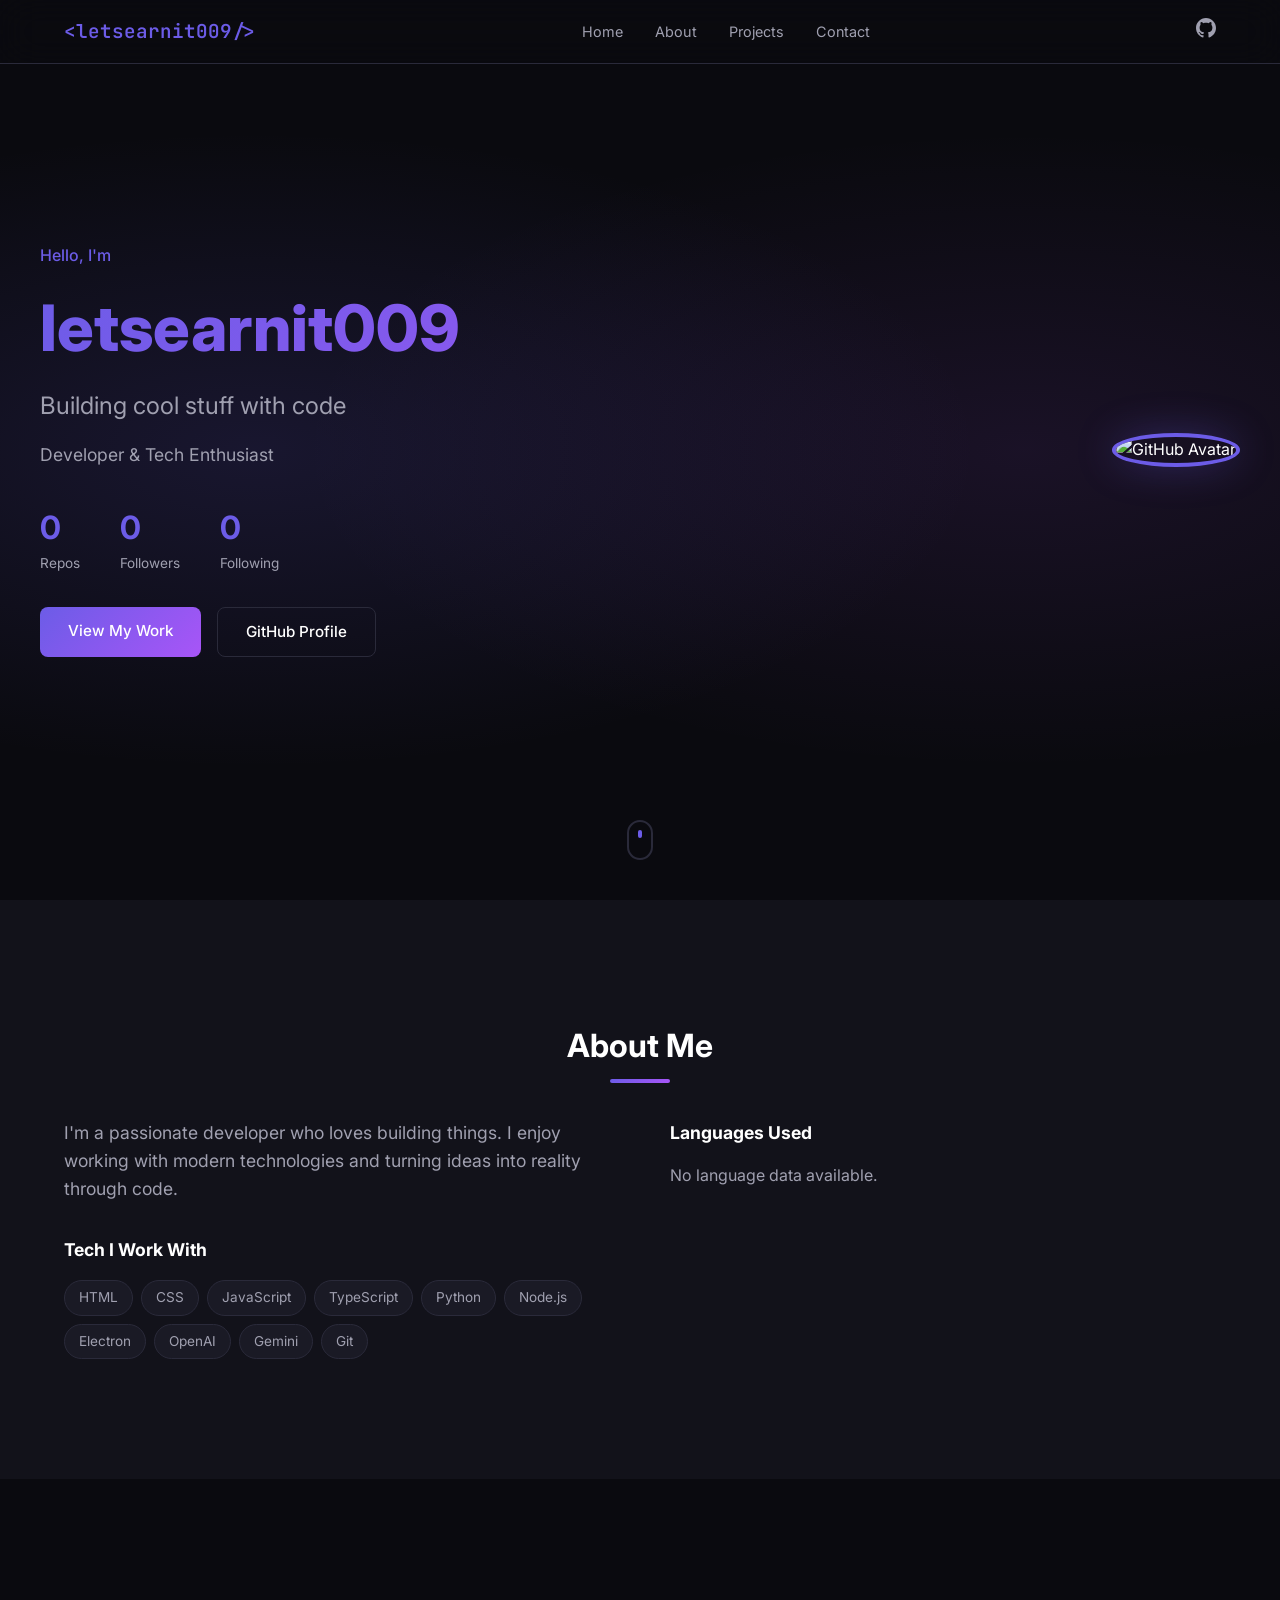
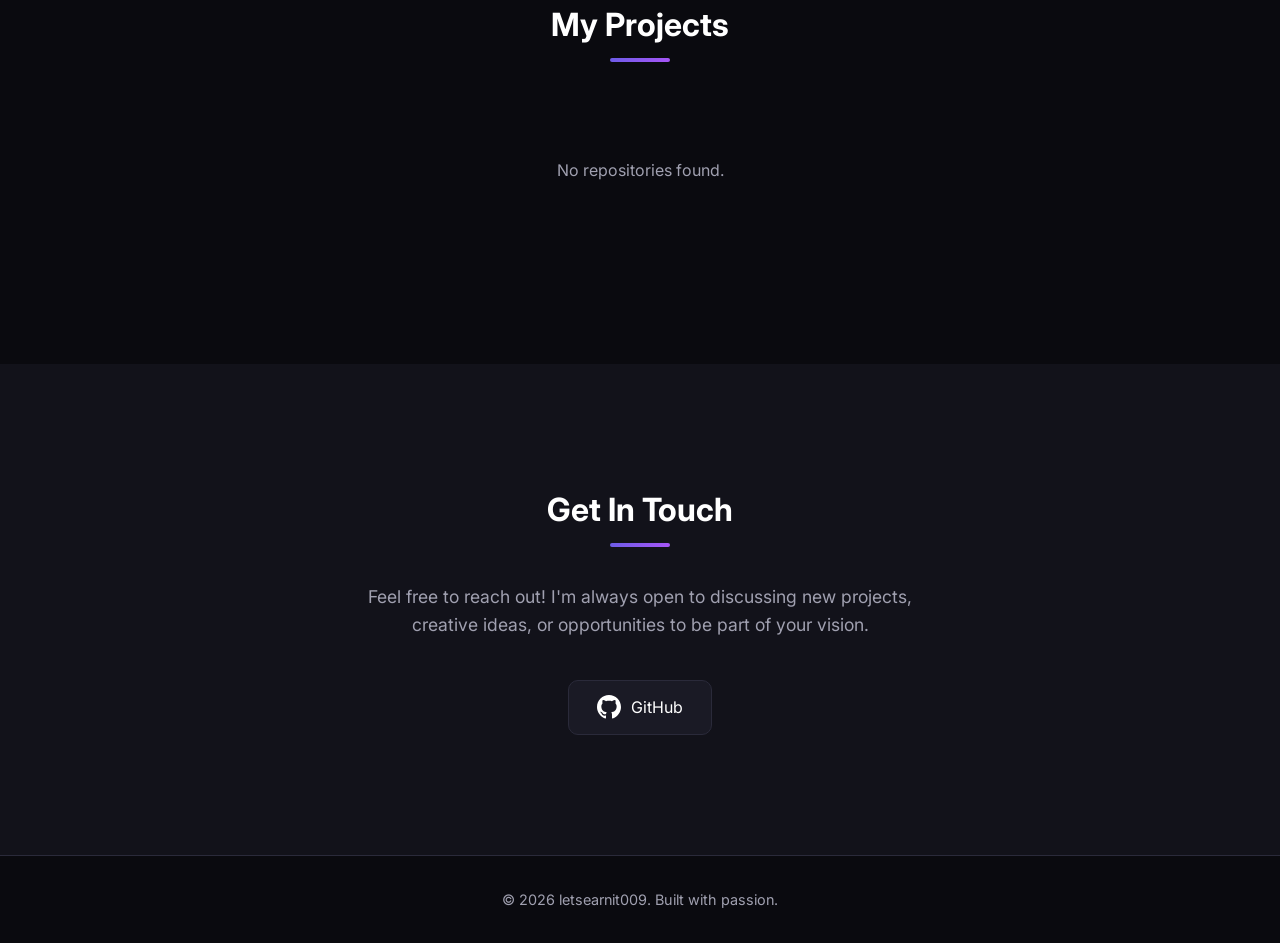
==== index.html @ d1e45d43 "Add Smart File Organizer web version with premium gold 3D theme" ====
﻿<!DOCTYPE html>
<html lang="en">
<head>
    <meta charset="UTF-8">
    <meta name="viewport" content="width=device-width, initial-scale=1.0">
    <title>letsearnit009 | Portfolio</title>
    <link rel="stylesheet" href="styles.css">
    <link rel="preconnect" href="https://fonts.googleapis.com">
    <link href="https://fonts.googleapis.com/css2?family=Inter:wght@300;400;500;600;700;800&family=JetBrains+Mono:wght@400;500&display=swap" rel="stylesheet">
</head>
<body>
    <nav class="navbar">
        <div class="nav-content">
            <a href="#" class="logo">&lt;letsearnit009/&gt;</a>
            <div class="nav-links">
                <a href="#home">Home</a>
                <a href="#about">About</a>
                <a href="#projects">Projects</a>
                <a href="#contact">Contact</a>
            </div>
            <a href="https://github.com/letsearnit009" target="_blank" class="github-btn">
                <svg width="20" height="20" viewBox="0 0 24 24" fill="currentColor"><path d="M12 0c-6.626 0-12 5.373-12 12 0 5.302 3.438 9.8 8.207 11.387.599.111.793-.261.793-.577v-2.234c-3.338.726-4.033-1.416-4.033-1.416-.546-1.387-1.333-1.756-1.333-1.756-1.089-.745.083-.729.083-.729 1.205.084 1.839 1.237 1.839 1.237 1.07 1.834 2.807 1.304 3.492.997.107-.775.418-1.305.762-1.604-2.665-.305-5.467-1.334-5.467-5.931 0-1.311.469-2.381 1.236-3.221-.124-.303-.535-1.524.117-3.176 0 0 1.008-.322 3.301 1.23.957-.266 1.983-.399 3.003-.404 1.02.005 2.047.138 3.006.404 2.291-1.552 3.297-1.23 3.297-1.23.653 1.653.242 2.874.118 3.176.77.84 1.235 1.911 1.235 3.221 0 4.609-2.807 5.624-5.479 5.921.43.372.823 1.102.823 2.222v3.293c0 .319.192.694.801.576 4.765-1.589 8.199-6.086 8.199-11.386 0-6.627-5.373-12-12-12z"/></svg>
            </a>
        </div>
    </nav>

    <section id="home" class="hero">
        <div class="hero-bg"></div>
        <div class="hero-content">
            <div class="hero-text">
                <p class="greeting">Hello, I'm</p>
                <h1 class="name" id="github-name">letsearnit009</h1>
                <p class="tagline">Building cool stuff with code</p>
                <p class="bio" id="github-bio">Developer & Tech Enthusiast</p>
                <div class="hero-stats">
                    <div class="stat">
                        <span class="stat-number" id="repo-count">0</span>
                        <span class="stat-label">Repos</span>
                    </div>
                    <div class="stat">
                        <span class="stat-number" id="follower-count">0</span>
                        <span class="stat-label">Followers</span>
                    </div>
                    <div class="stat">
                        <span class="stat-number" id="following-count">0</span>
                        <span class="stat-label">Following</span>
                    </div>
                </div>
                <div class="hero-buttons">
                    <a href="#projects" class="btn btn-primary">View My Work</a>
                    <a href="https://github.com/letsearnit009" target="_blank" class="btn btn-outline">GitHub Profile</a>
                </div>
            </div>
            <div class="hero-avatar">
                <img id="github-avatar" src="" alt="GitHub Avatar">
            </div>
        </div>
        <div class="scroll-indicator">
            <div class="mouse">
                <div class="wheel"></div>
            </div>
        </div>
    </section>

    <section id="about" class="about">
        <div class="container">
            <h2 class="section-title">About Me</h2>
            <div class="about-content">
                <div class="about-text">
                    <p>I'm a passionate developer who loves building things. I enjoy working with modern technologies and turning ideas into reality through code.</p>
                    <div class="tech-stack">
                        <h3>Tech I Work With</h3>
                        <div class="tech-tags">
                            <span class="tech-tag">HTML</span>
                            <span class="tech-tag">CSS</span>
                            <span class="tech-tag">JavaScript</span>
                            <span class="tech-tag">TypeScript</span>
                            <span class="tech-tag">Python</span>
                            <span class="tech-tag">Node.js</span>
                            <span class="tech-tag">Electron</span>
                            <span class="tech-tag">OpenAI</span>
                            <span class="tech-tag">Gemini</span>
                            <span class="tech-tag">Git</span>
                        </div>
                    </div>
                </div>
                <div class="about-languages">
                    <h3>Languages Used</h3>
                    <div id="languages-chart" class="languages-chart"></div>
                </div>
            </div>
        </div>
    </section>

    <section id="projects" class="projects">
        <div class="container">
            <h2 class="section-title">My Projects</h2>
            <div class="projects-grid" id="projects-grid">
                <a href="https://github.com/letsearnit009/alfred-ai-assistant" target="_blank" class="project-card featured">
                    <div class="project-badge">Featured</div>
                    <div class="project-header">
                        <span class="project-name">MARK XLVI (JARVIS)</span>
                        <svg class="project-repo-icon" width="16" height="16" viewBox="0 0 24 24" fill="none" stroke="currentColor" stroke-width="2">
                            <path d="M12 2L2 7l10 5 10-5-10-5zM2 17l10 5 10-5M2 12l10 5 10-5"/>
                        </svg>
                    </div>
                    <p class="project-desc">Cross-platform AI voice assistant with real-time Gemini reasoning. Controls your PC via voice — launch apps, manage files, browse web, set reminders, find flights, process documents, and more. Features persistent memory, phone remote control, and webcam vision.</p>
                    <div class="project-footer">
                        <span class="project-lang">
                            <span class="lang-dot" style="background:#3572A5"></span>
                            Python
                        </span>
                        <div class="project-stats">
                            <span class="project-stat">Gemini AI</span>
                            <span class="project-stat">Voice</span>
                            <span class="project-stat">PyQt6</span>
                        </div>
                    </div>
                </a>
                <a href="https://github.com/letsearnit009/portfolio" target="_blank" class="project-card featured">
                    <div class="project-badge">New</div>
                    <div class="project-header">
                        <span class="project-name">Student Expense Manager</span>
                        <svg class="project-repo-icon" width="16" height="16" viewBox="0 0 24 24" fill="none" stroke="currentColor" stroke-width="2">
                            <path d="M12 2L2 7l10 5 10-5-10-5zM2 17l10 5 10-5M2 12l10 5 10-5"/>
                        </svg>
                    </div>
                    <p class="project-desc">Full-featured expense tracker with Aurora Borealis 3D theme. Dashboard, analytics with Chart.js, categories, dark/light mode, CSV export, filters, and LocalStorage persistence.</p>
                    <div class="project-footer">
                        <span class="project-lang">
                            <span class="lang-dot" style="background:#f1e05a"></span>
                            JavaScript
                        </span>
                        <div class="project-stats">
                            <span class="project-stat">Chart.js</span>
                            <span class="project-stat">3D UI</span>
                        </div>
                    </div>
                </a>
                <a href="https://github.com/letsearnit009/portfolio" target="_blank" class="project-card featured">
                    <div class="project-badge">New</div>
                    <div class="project-header">
                        <span class="project-name">Smart Study Planner</span>
                        <svg class="project-repo-icon" width="16" height="16" viewBox="0 0 24 24" fill="none" stroke="currentColor" stroke-width="2">
                            <path d="M12 2L2 7l10 5 10-5-10-5zM2 17l10 5 10-5M2 12l10 5 10-5"/>
                        </svg>
                    </div>
                    <p class="project-desc">Smart study planner with tasks, subjects, calendar, Pomodoro timer, study streaks, drag-and-drop, and Matrix rain 3D theme with geometric particles and hover sounds.</p>
                    <div class="project-footer">
                        <span class="project-lang">
                            <span class="lang-dot" style="background:#f1e05a"></span>
                            JavaScript
                        </span>
                        <div class="project-stats">
                            <span class="project-stat">3D Animations</span>
                            <span class="project-stat">Pomodoro</span>
                        </div>
                    </div>
                </a>
                <a href="file-organizer-web/index.html" target="_blank" class="project-card featured">
                    <div class="project-badge">New</div>
                    <div class="project-header">
                        <span class="project-name">Smart File Organizer</span>
                        <svg class="project-repo-icon" width="16" height="16" viewBox="0 0 24 24" fill="none" stroke="currentColor" stroke-width="2">
                            <path d="M12 2L2 7l10 5 10-5-10-5zM2 17l10 5 10-5M2 12l10 5 10-5"/>
                        </svg>
                    </div>
                    <p class="project-desc">Desktop file organizer with Tkinter GUI. Auto-sorts files by type, safe rename on conflicts, undo support, drag-and-drop, activity log, custom categories, and export. Particle-tracked 3D background.</p>
                    <div class="project-footer">
                        <span class="project-lang">
                            <span class="lang-dot" style="background:#3572A5"></span>
                            Python
                        </span>
                        <div class="project-stats">
                            <span class="project-stat">Tkinter GUI</span>
                            <span class="project-stat">Drag & Drop</span>
                        </div>
                    </div>
                </a>
                <a href="https://github.com/letsearnit009/portfolio" target="_blank" class="project-card featured">
                    <div class="project-badge">New</div>
                    <div class="project-header">
                        <span class="project-name">WeatherFlow Dashboard</span>
                        <svg class="project-repo-icon" width="16" height="16" viewBox="0 0 24 24" fill="none" stroke="currentColor" stroke-width="2">
                            <path d="M12 2L2 7l10 5 10-5-10-5zM2 17l10 5 10-5M2 12l10 5 10-5"/>
                        </svg>
                    </div>
                    <p class="project-desc">Real-time weather dashboard with 3D parallax clouds, dynamic backgrounds, OpenWeatherMap API, geolocation, hourly carousel, favorites, dark/light mode, and glitch error effects.</p>
                    <div class="project-footer">
                        <span class="project-lang">
                            <span class="lang-dot" style="background:#f1e05a"></span>
                            JavaScript
                        </span>
                        <div class="project-stats">
                            <span class="project-stat">3D Parallax</span>
                            <span class="project-stat">Weather API</span>
                        </div>
                    </div>
                </a>
                <div class="loading">
                    <div class="spinner"></div>
                    <p>Loading more projects from GitHub...</p>
                </div>
            </div>
        </div>
    </section>

    <section id="contact" class="contact">
        <div class="container">
            <h2 class="section-title">Get In Touch</h2>
            <div class="contact-content">
                <p>Feel free to reach out! I'm always open to discussing new projects, creative ideas, or opportunities to be part of your vision.</p>
                <div class="contact-links">
                    <a href="https://github.com/letsearnit009" target="_blank" class="contact-card">
                        <svg width="24" height="24" viewBox="0 0 24 24" fill="currentColor"><path d="M12 0c-6.626 0-12 5.373-12 12 0 5.302 3.438 9.8 8.207 11.387.599.111.793-.261.793-.577v-2.234c-3.338.726-4.033-1.416-4.033-1.416-.546-1.387-1.333-1.756-1.333-1.756-1.089-.745.083-.729.083-.729 1.205.084 1.839 1.237 1.839 1.237 1.07 1.834 2.807 1.304 3.492.997.107-.775.418-1.305.762-1.604-2.665-.305-5.467-1.334-5.467-5.931 0-1.311.469-2.381 1.236-3.221-.124-.303-.535-1.524.117-3.176 0 0 1.008-.322 3.301 1.23.957-.266 1.983-.399 3.003-.404 1.02.005 2.047.138 3.006.404 2.291-1.552 3.297-1.23 3.297-1.23.653 1.653.242 2.874.118 3.176.77.84 1.235 1.911 1.235 3.221 0 4.609-2.807 5.624-5.479 5.921.43.372.823 1.102.823 2.222v3.293c0 .319.192.694.801.576 4.765-1.589 8.199-6.086 8.199-11.386 0-6.627-5.373-12-12-12z"/></svg>
                        <span>GitHub</span>
                    </a>
                </div>
            </div>
        </div>
    </section>

    <footer>
        <p>&copy; 2026 letsearnit009. Built with passion.</p>
    </footer>

    <script src="app.js"></script>
</body>
</html>
---- styles.css ----
* {
    margin: 0;
    padding: 0;
    box-sizing: border-box;
}

:root {
    --bg-primary: #0a0a0f;
    --bg-secondary: #12121a;
    --bg-card: #1a1a25;
    --bg-card-hover: #222230;
    --text-primary: #ffffff;
    --text-secondary: #a0a0b0;
    --accent: #6c5ce7;
    --accent-glow: rgba(108, 92, 231, 0.3);
    --border: #2a2a3a;
    --gradient-1: linear-gradient(135deg, #6c5ce7, #a855f7);
}

html {
    scroll-behavior: smooth;
}

body {
    font-family: 'Inter', sans-serif;
    background-color: var(--bg-primary);
    color: var(--text-primary);
    line-height: 1.6;
    overflow-x: hidden;
}

.container {
    max-width: 1200px;
    margin: 0 auto;
    padding: 0 24px;
}

/* Navbar */
.navbar {
    position: fixed;
    top: 0;
    width: 100%;
    z-index: 1000;
    background: rgba(10, 10, 15, 0.8);
    backdrop-filter: blur(20px);
    border-bottom: 1px solid var(--border);
}

.nav-content {
    max-width: 1200px;
    margin: 0 auto;
    padding: 16px 24px;
    display: flex;
    justify-content: space-between;
    align-items: center;
}

.logo {
    font-family: 'JetBrains Mono', monospace;
    font-size: 1.2rem;
    font-weight: 600;
    color: var(--accent);
    text-decoration: none;
}

.nav-links {
    display: flex;
    gap: 32px;
}

.nav-links a {
    color: var(--text-secondary);
    text-decoration: none;
    font-size: 0.9rem;
    transition: color 0.3s;
}

.nav-links a:hover {
    color: var(--text-primary);
}

.github-btn {
    color: var(--text-secondary);
    transition: color 0.3s;
}

.github-btn:hover {
    color: var(--text-primary);
}

/* Hero */
.hero {
    min-height: 100vh;
    display: flex;
    align-items: center;
    justify-content: center;
    position: relative;
    padding: 80px 24px;
}

.hero-bg {
    position: absolute;
    top: 0;
    left: 0;
    width: 100%;
    height: 100%;
    background: 
        radial-gradient(ellipse at 20% 50%, rgba(108, 92, 231, 0.15) 0%, transparent 50%),
        radial-gradient(ellipse at 80% 50%, rgba(168, 85, 247, 0.1) 0%, transparent 50%);
    z-index: 0;
}

.hero-content {
    display: flex;
    align-items: center;
    justify-content: space-between;
    max-width: 1200px;
    width: 100%;
    position: relative;
    z-index: 1;
}

.hero-text {
    flex: 1;
}

.greeting {
    color: var(--accent);
    font-size: 1rem;
    font-weight: 500;
    margin-bottom: 8px;
}

.name {
    font-size: clamp(2.5rem, 6vw, 4rem);
    font-weight: 800;
    margin-bottom: 8px;
    background: var(--gradient-1);
    -webkit-background-clip: text;
    -webkit-text-fill-color: transparent;
    background-clip: text;
}

.tagline {
    font-size: 1.5rem;
    color: var(--text-secondary);
    margin-bottom: 16px;
}

.bio {
    color: var(--text-secondary);
    font-size: 1.1rem;
    margin-bottom: 32px;
}

.hero-stats {
    display: flex;
    gap: 40px;
    margin-bottom: 32px;
}

.stat {
    display: flex;
    flex-direction: column;
}

.stat-number {
    font-size: 2rem;
    font-weight: 700;
    color: var(--accent);
}

.stat-label {
    color: var(--text-secondary);
    font-size: 0.85rem;
}

.hero-buttons {
    display: flex;
    gap: 16px;
}

.btn {
    padding: 12px 28px;
    border-radius: 8px;
    font-size: 0.95rem;
    font-weight: 500;
    text-decoration: none;
    transition: all 0.3s;
    cursor: pointer;
}

.btn-primary {
    background: var(--gradient-1);
    color: white;
    border: none;
}

.btn-primary:hover {
    transform: translateY(-2px);
    box-shadow: 0 8px 30px var(--accent-glow);
}

.btn-outline {
    background: transparent;
    color: var(--text-primary);
    border: 1px solid var(--border);
}

.btn-outline:hover {
    border-color: var(--accent);
    background: rgba(108, 92, 231, 0.1);
}

.hero-avatar {
    flex: 0 0 auto;
    margin-left: 60px;
}

.hero-avatar img {
    width: 280px;
    height: 280px;
    border-radius: 50%;
    border: 4px solid var(--accent);
    box-shadow: 0 0 40px var(--accent-glow);
    object-fit: cover;
}

.scroll-indicator {
    position: absolute;
    bottom: 40px;
    left: 50%;
    transform: translateX(-50%);
    z-index: 1;
}

.mouse {
    width: 26px;
    height: 40px;
    border: 2px solid var(--border);
    border-radius: 13px;
    display: flex;
    justify-content: center;
    padding-top: 8px;
}

.wheel {
    width: 4px;
    height: 8px;
    background: var(--accent);
    border-radius: 2px;
    animation: scroll 1.5s infinite;
}

@keyframes scroll {
    0% { transform: translateY(0); opacity: 1; }
    100% { transform: translateY(12px); opacity: 0; }
}

/* About */
.about {
    padding: 120px 0;
    background: var(--bg-secondary);
}

.section-title {
    font-size: 2rem;
    font-weight: 700;
    margin-bottom: 48px;
    text-align: center;
    position: relative;
}

.section-title::after {
    content: '';
    position: absolute;
    bottom: -12px;
    left: 50%;
    transform: translateX(-50%);
    width: 60px;
    height: 4px;
    background: var(--gradient-1);
    border-radius: 2px;
}

.about-content {
    display: grid;
    grid-template-columns: 1fr 1fr;
    gap: 60px;
    align-items: start;
}

.about-text p {
    color: var(--text-secondary);
    font-size: 1.1rem;
    margin-bottom: 32px;
}

.tech-stack h3,
.about-languages h3 {
    font-size: 1.1rem;
    margin-bottom: 16px;
    color: var(--text-primary);
}

.tech-tags {
    display: flex;
    flex-wrap: wrap;
    gap: 8px;
}

.tech-tag {
    padding: 6px 14px;
    background: var(--bg-card);
    border: 1px solid var(--border);
    border-radius: 20px;
    font-size: 0.85rem;
    color: var(--text-secondary);
    transition: all 0.3s;
}

.tech-tag:hover {
    border-color: var(--accent);
    color: var(--accent);
}

.languages-chart {
    display: flex;
    flex-direction: column;
    gap: 12px;
}

.lang-item {
    display: flex;
    align-items: center;
    gap: 12px;
}

.lang-name {
    width: 80px;
    font-size: 0.9rem;
    color: var(--text-secondary);
}

.lang-bar-bg {
    flex: 1;
    height: 8px;
    background: var(--bg-card);
    border-radius: 4px;
    overflow: hidden;
}

.lang-bar {
    height: 100%;
    border-radius: 4px;
    transition: width 1s ease-out;
}

.lang-percent {
    width: 40px;
    font-size: 0.85rem;
    color: var(--text-secondary);
    text-align: right;
}

/* Projects */
.projects {
    padding: 120px 0;
}

.projects-grid {
    display: grid;
    grid-template-columns: repeat(auto-fill, minmax(350px, 1fr));
    gap: 24px;
}

.project-card {
    background: var(--bg-card);
    border: 1px solid var(--border);
    border-radius: 12px;
    padding: 28px;
    transition: all 0.3s;
    text-decoration: none;
    color: inherit;
    display: block;
}

.project-card:hover {
    transform: translateY(-4px);
    border-color: var(--accent);
    box-shadow: 0 12px 40px rgba(108, 92, 231, 0.15);
}

.project-card.featured {
    border-color: var(--accent);
    background: linear-gradient(135deg, var(--bg-card) 0%, rgba(108, 92, 231, 0.08) 100%);
}

.project-badge {
    display: inline-block;
    padding: 4px 10px;
    background: var(--gradient-1);
    color: white;
    font-size: 0.7rem;
    font-weight: 600;
    border-radius: 4px;
    text-transform: uppercase;
    letter-spacing: 0.5px;
    margin-bottom: 12px;
}

.project-header {
    display: flex;
    justify-content: space-between;
    align-items: start;
    margin-bottom: 12px;
}

.project-name {
    font-size: 1.2rem;
    font-weight: 600;
    color: var(--accent);
}

.project-repo-icon {
    color: var(--text-secondary);
}

.project-desc {
    color: var(--text-secondary);
    font-size: 0.95rem;
    margin-bottom: 20px;
    line-height: 1.5;
}

.project-footer {
    display: flex;
    justify-content: space-between;
    align-items: center;
}

.project-lang {
    display: flex;
    align-items: center;
    gap: 6px;
    font-size: 0.85rem;
    color: var(--text-secondary);
}

.lang-dot {
    width: 10px;
    height: 10px;
    border-radius: 50%;
}

.project-stats {
    display: flex;
    gap: 16px;
}

.project-stat {
    display: flex;
    align-items: center;
    gap: 4px;
    font-size: 0.85rem;
    color: var(--text-secondary);
}

/* Contact */
.contact {
    padding: 120px 0;
    background: var(--bg-secondary);
}

.contact-content {
    text-align: center;
    max-width: 600px;
    margin: 0 auto;
}

.contact-content > p {
    color: var(--text-secondary);
    font-size: 1.1rem;
    margin-bottom: 40px;
}

.contact-links {
    display: flex;
    justify-content: center;
    gap: 16px;
}

.contact-card {
    display: flex;
    align-items: center;
    gap: 10px;
    padding: 14px 28px;
    background: var(--bg-card);
    border: 1px solid var(--border);
    border-radius: 10px;
    color: var(--text-primary);
    text-decoration: none;
    transition: all 0.3s;
}

.contact-card:hover {
    border-color: var(--accent);
    background: var(--bg-card-hover);
    transform: translateY(-2px);
}

/* Footer */
footer {
    padding: 32px;
    text-align: center;
    color: var(--text-secondary);
    font-size: 0.9rem;
    border-top: 1px solid var(--border);
}

/* Loading */
.loading {
    grid-column: 1 / -1;
    text-align: center;
    padding: 60px 0;
    color: var(--text-secondary);
}

.spinner {
    width: 40px;
    height: 40px;
    border: 3px solid var(--border);
    border-top-color: var(--accent);
    border-radius: 50%;
    animation: spin 0.8s linear infinite;
    margin: 0 auto 16px;
}

@keyframes spin {
    to { transform: rotate(360deg); }
}

/* Responsive */
@media (max-width: 768px) {
    .hero-content {
        flex-direction: column-reverse;
        text-align: center;
    }

    .hero-avatar {
        margin-left: 0;
        margin-bottom: 40px;
    }

    .hero-avatar img {
        width: 200px;
        height: 200px;
    }

    .hero-stats {
        justify-content: center;
    }

    .hero-buttons {
        justify-content: center;
    }

    .about-content {
        grid-template-columns: 1fr;
    }

    .projects-grid {
        grid-template-columns: 1fr;
    }

    .nav-links {
        display: none;
    }
}
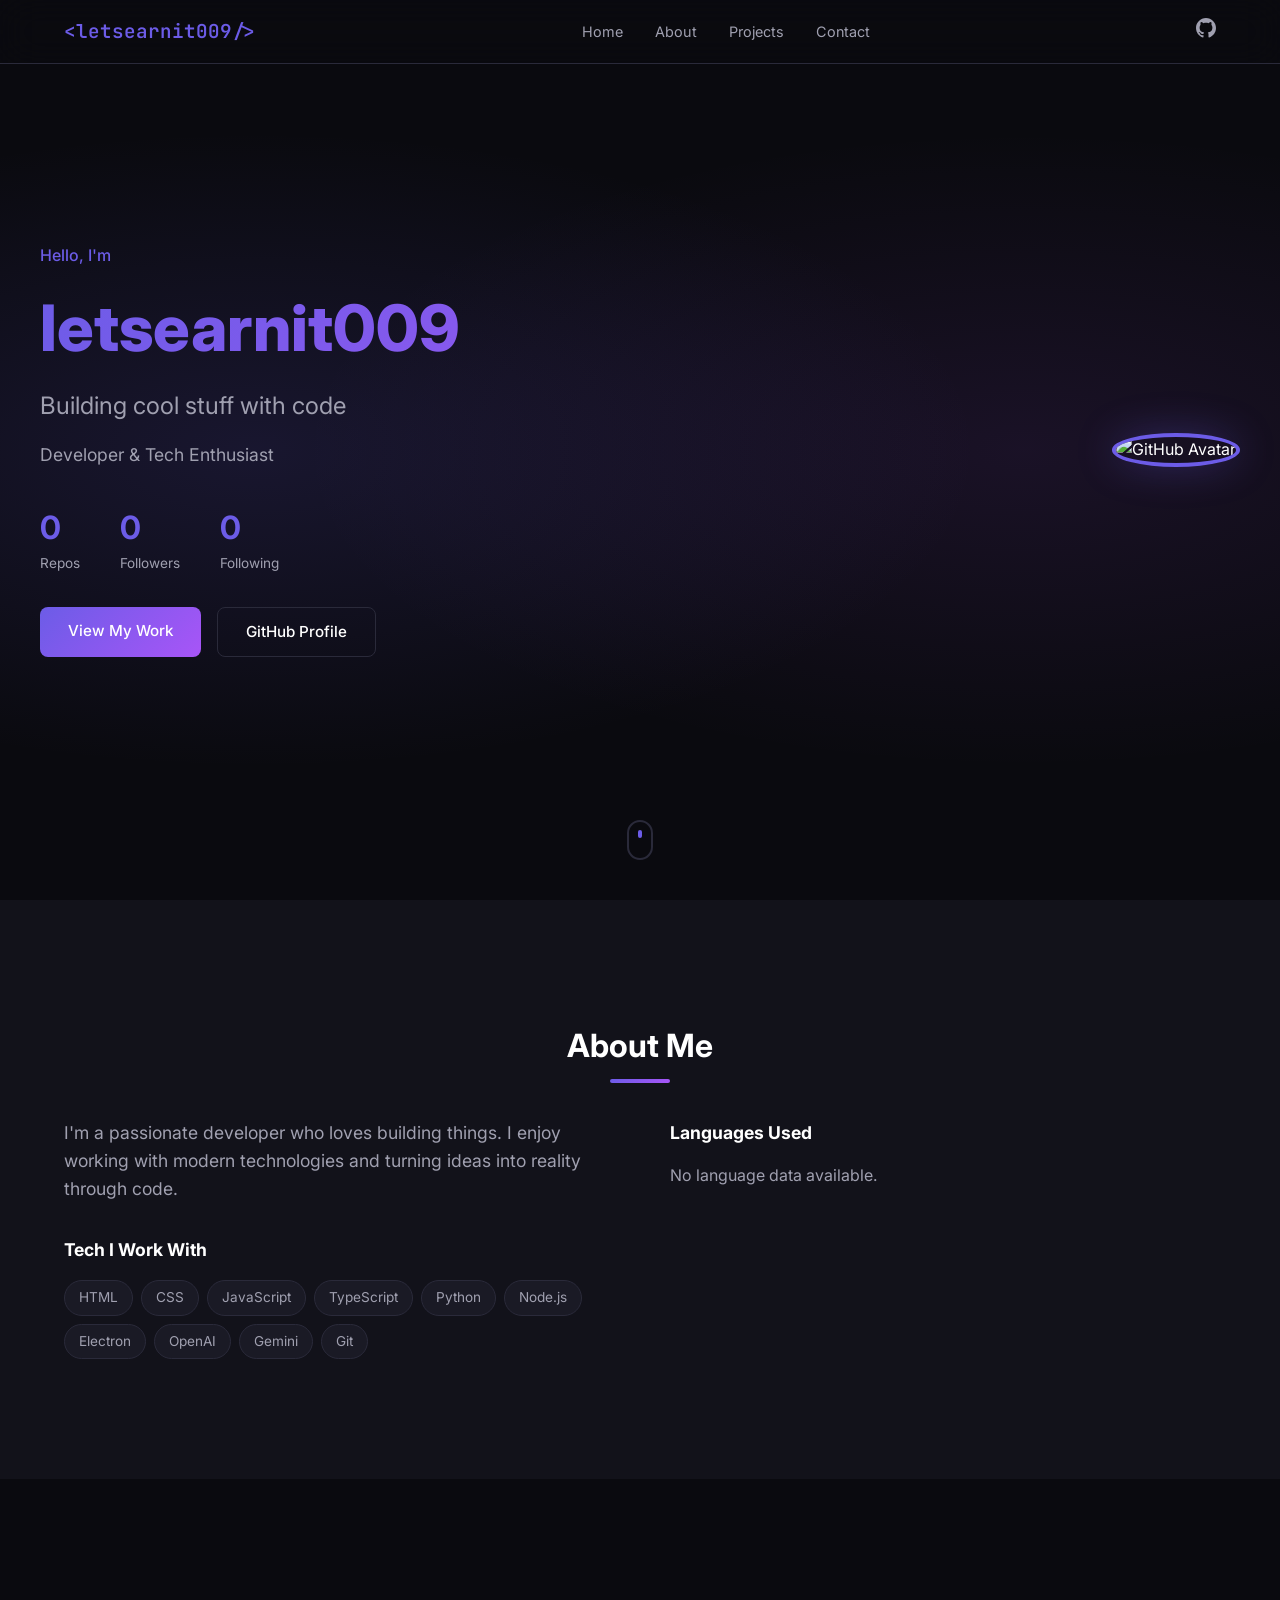
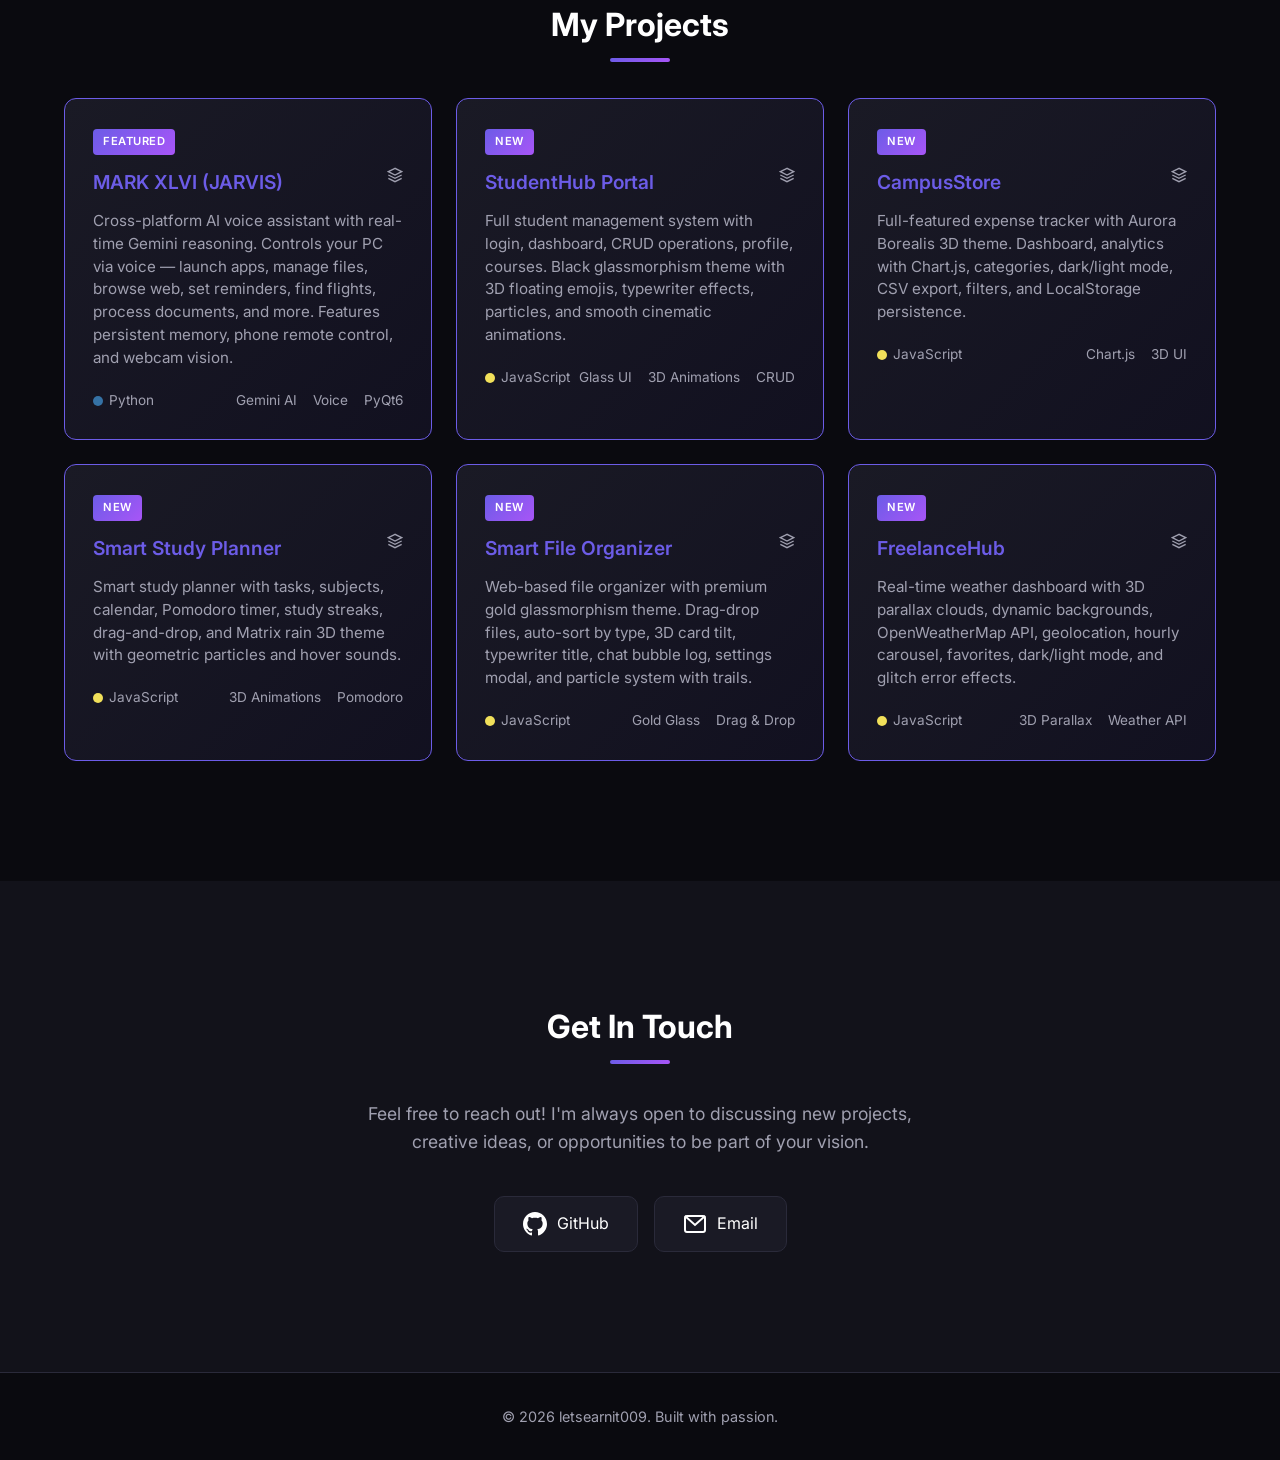
==== commit 065326eb: "Add CampusStore, FreelanceHub, StudentHub projects with working demos" ====
--- a/index.html
+++ b/index.html
@@ -117,10 +117,31 @@
                         </div>
                     </div>
                 </a>
-                <a href="https://github.com/letsearnit009/portfolio" target="_blank" class="project-card featured">
-                    <div class="project-badge">New</div>
-                    <div class="project-header">
-                        <span class="project-name">Student Expense Manager</span>
+                <a href="student-portal/index.html" target="_blank" class="project-card featured">
+                    <div class="project-badge">New</div>
+                    <div class="project-header">
+                        <span class="project-name">StudentHub Portal</span>
+                        <svg class="project-repo-icon" width="16" height="16" viewBox="0 0 24 24" fill="none" stroke="currentColor" stroke-width="2">
+                            <path d="M12 2L2 7l10 5 10-5-10-5zM2 17l10 5 10-5M2 12l10 5 10-5"/>
+                        </svg>
+                    </div>
+                    <p class="project-desc">Full student management system with login, dashboard, CRUD operations, profile, courses. Black glassmorphism theme with 3D floating emojis, typewriter effects, particles, and smooth cinematic animations.</p>
+                    <div class="project-footer">
+                        <span class="project-lang">
+                            <span class="lang-dot" style="background:#f1e05a"></span>
+                            JavaScript
+                        </span>
+                        <div class="project-stats">
+                            <span class="project-stat">Glass UI</span>
+                            <span class="project-stat">3D Animations</span>
+                            <span class="project-stat">CRUD</span>
+                        </div>
+                    </div>
+                </a>
+                <a href="campus-store/index.html" target="_blank" class="project-card featured">
+                    <div class="project-badge">New</div>
+                    <div class="project-header">
+                        <span class="project-name">CampusStore</span>
                         <svg class="project-repo-icon" width="16" height="16" viewBox="0 0 24 24" fill="none" stroke="currentColor" stroke-width="2">
                             <path d="M12 2L2 7l10 5 10-5-10-5zM2 17l10 5 10-5M2 12l10 5 10-5"/>
                         </svg>
@@ -165,42 +186,57 @@
                             <path d="M12 2L2 7l10 5 10-5-10-5zM2 17l10 5 10-5M2 12l10 5 10-5"/>
                         </svg>
                     </div>
-                    <p class="project-desc">Desktop file organizer with Tkinter GUI. Auto-sorts files by type, safe rename on conflicts, undo support, drag-and-drop, activity log, custom categories, and export. Particle-tracked 3D background.</p>
+                    <p class="project-desc">Web-based file organizer with premium gold glassmorphism theme. Drag-drop files, auto-sort by type, 3D card tilt, typewriter title, chat bubble log, settings modal, and particle system with trails.</p>
+                    <div class="project-footer">
+                        <span class="project-lang">
+                            <span class="lang-dot" style="background:#f1e05a"></span>
+                            JavaScript
+                        </span>
+                        <div class="project-stats">
+                            <span class="project-stat">Gold Glass</span>
+                            <span class="project-stat">Drag & Drop</span>
+                        </div>
+                    </div>
+                </a>
+                <a href="freelance-hub/index.html" target="_blank" class="project-card featured">
+                    <div class="project-badge">New</div>
+                    <div class="project-header">
+                        <span class="project-name">FreelanceHub</span>
+                        <svg class="project-repo-icon" width="16" height="16" viewBox="0 0 24 24" fill="none" stroke="currentColor" stroke-width="2">
+                            <path d="M12 2L2 7l10 5 10-5-10-5zM2 17l10 5 10-5M2 12l10 5 10-5"/>
+                        </svg>
+                    </div>
+                    <p class="project-desc">Real-time weather dashboard with 3D parallax clouds, dynamic backgrounds, OpenWeatherMap API, geolocation, hourly carousel, favorites, dark/light mode, and glitch error effects.</p>
+                    <div class="project-footer">
+                        <span class="project-lang">
+                            <span class="lang-dot" style="background:#f1e05a"></span>
+                            JavaScript
+                        </span>
+                        <div class="project-stats">
+                            <span class="project-stat">3D Parallax</span>
+                            <span class="project-stat">Weather API</span>
+                        </div>
+                    </div>
+                </a>
+                <a href="https://github.com/letsearnit009/smart-file-organizer" target="_blank" class="project-card">
+                    <div class="project-header">
+                        <span class="project-name">File Organizer (Desktop)</span>
+                        <svg class="project-repo-icon" width="16" height="16" viewBox="0 0 24 24" fill="none" stroke="currentColor" stroke-width="2">
+                            <path d="M12 2L2 7l10 5 10-5-10-5zM2 17l10 5 10-5M2 12l10 5 10-5"/>
+                        </svg>
+                    </div>
+                    <p class="project-desc">Desktop file organizer with Tkinter GUI. Auto-sorts files by type, safe rename on conflicts, undo support, activity log, custom categories, and export.</p>
                     <div class="project-footer">
                         <span class="project-lang">
                             <span class="lang-dot" style="background:#3572A5"></span>
                             Python
                         </span>
                         <div class="project-stats">
-                            <span class="project-stat">Tkinter GUI</span>
-                            <span class="project-stat">Drag & Drop</span>
-                        </div>
-                    </div>
-                </a>
-                <a href="https://github.com/letsearnit009/portfolio" target="_blank" class="project-card featured">
-                    <div class="project-badge">New</div>
-                    <div class="project-header">
-                        <span class="project-name">WeatherFlow Dashboard</span>
-                        <svg class="project-repo-icon" width="16" height="16" viewBox="0 0 24 24" fill="none" stroke="currentColor" stroke-width="2">
-                            <path d="M12 2L2 7l10 5 10-5-10-5zM2 17l10 5 10-5M2 12l10 5 10-5"/>
-                        </svg>
-                    </div>
-                    <p class="project-desc">Real-time weather dashboard with 3D parallax clouds, dynamic backgrounds, OpenWeatherMap API, geolocation, hourly carousel, favorites, dark/light mode, and glitch error effects.</p>
-                    <div class="project-footer">
-                        <span class="project-lang">
-                            <span class="lang-dot" style="background:#f1e05a"></span>
-                            JavaScript
-                        </span>
-                        <div class="project-stats">
-                            <span class="project-stat">3D Parallax</span>
-                            <span class="project-stat">Weather API</span>
-                        </div>
-                    </div>
-                </a>
-                <div class="loading">
-                    <div class="spinner"></div>
-                    <p>Loading more projects from GitHub...</p>
-                </div>
+                            <span class="project-stat">Tkinter</span>
+                            <span class="project-stat">Desktop</span>
+                        </div>
+                    </div>
+                </a>
             </div>
         </div>
     </section>
@@ -215,6 +251,10 @@
                         <svg width="24" height="24" viewBox="0 0 24 24" fill="currentColor"><path d="M12 0c-6.626 0-12 5.373-12 12 0 5.302 3.438 9.8 8.207 11.387.599.111.793-.261.793-.577v-2.234c-3.338.726-4.033-1.416-4.033-1.416-.546-1.387-1.333-1.756-1.333-1.756-1.089-.745.083-.729.083-.729 1.205.084 1.839 1.237 1.839 1.237 1.07 1.834 2.807 1.304 3.492.997.107-.775.418-1.305.762-1.604-2.665-.305-5.467-1.334-5.467-5.931 0-1.311.469-2.381 1.236-3.221-.124-.303-.535-1.524.117-3.176 0 0 1.008-.322 3.301 1.23.957-.266 1.983-.399 3.003-.404 1.02.005 2.047.138 3.006.404 2.291-1.552 3.297-1.23 3.297-1.23.653 1.653.242 2.874.118 3.176.77.84 1.235 1.911 1.235 3.221 0 4.609-2.807 5.624-5.479 5.921.43.372.823 1.102.823 2.222v3.293c0 .319.192.694.801.576 4.765-1.589 8.199-6.086 8.199-11.386 0-6.627-5.373-12-12-12z"/></svg>
                         <span>GitHub</span>
                     </a>
+                    <a href="mailto:mahajanyadneah2009@gmail.com" class="contact-card">
+                        <svg width="24" height="24" viewBox="0 0 24 24" fill="none" stroke="currentColor" stroke-width="2"><rect x="2" y="4" width="20" height="16" rx="2"/><path d="M22 4L12 13 2 4"/></svg>
+                        <span>Email</span>
+                    </a>
                 </div>
             </div>
         </div>
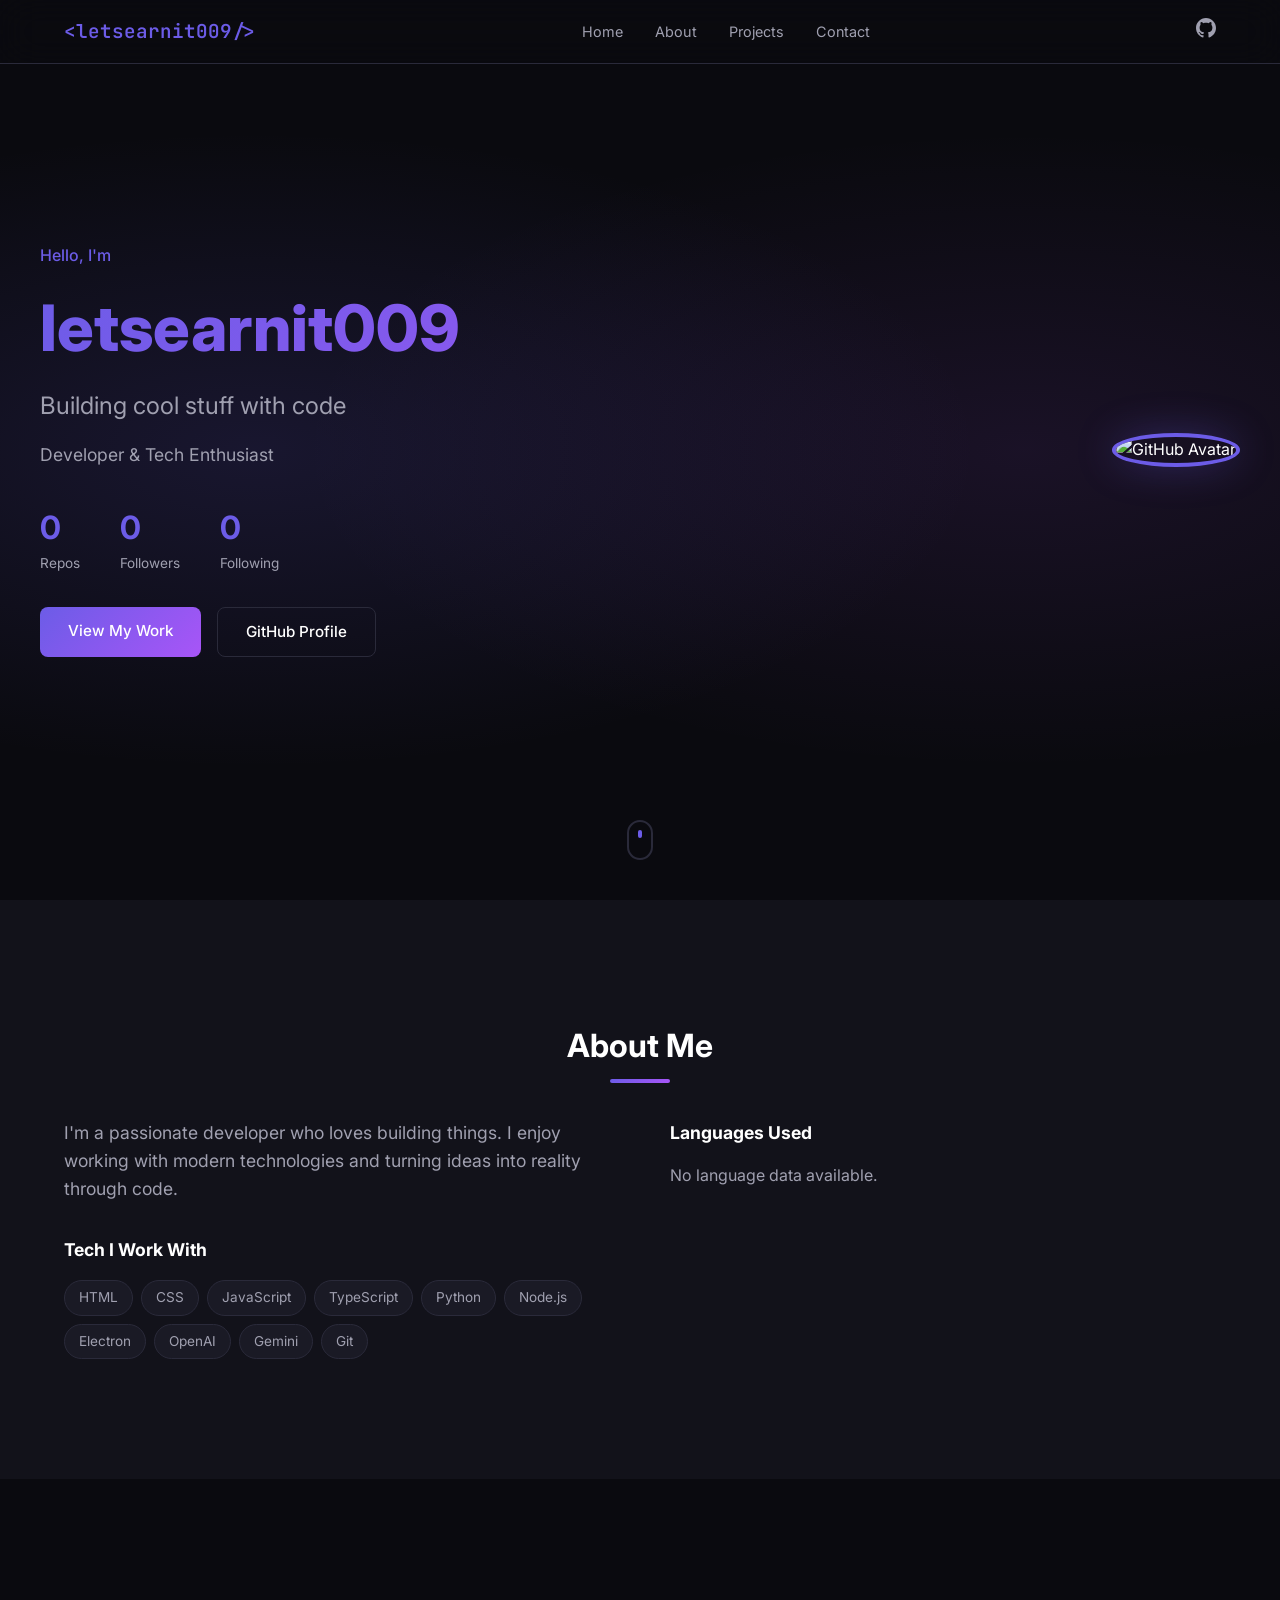
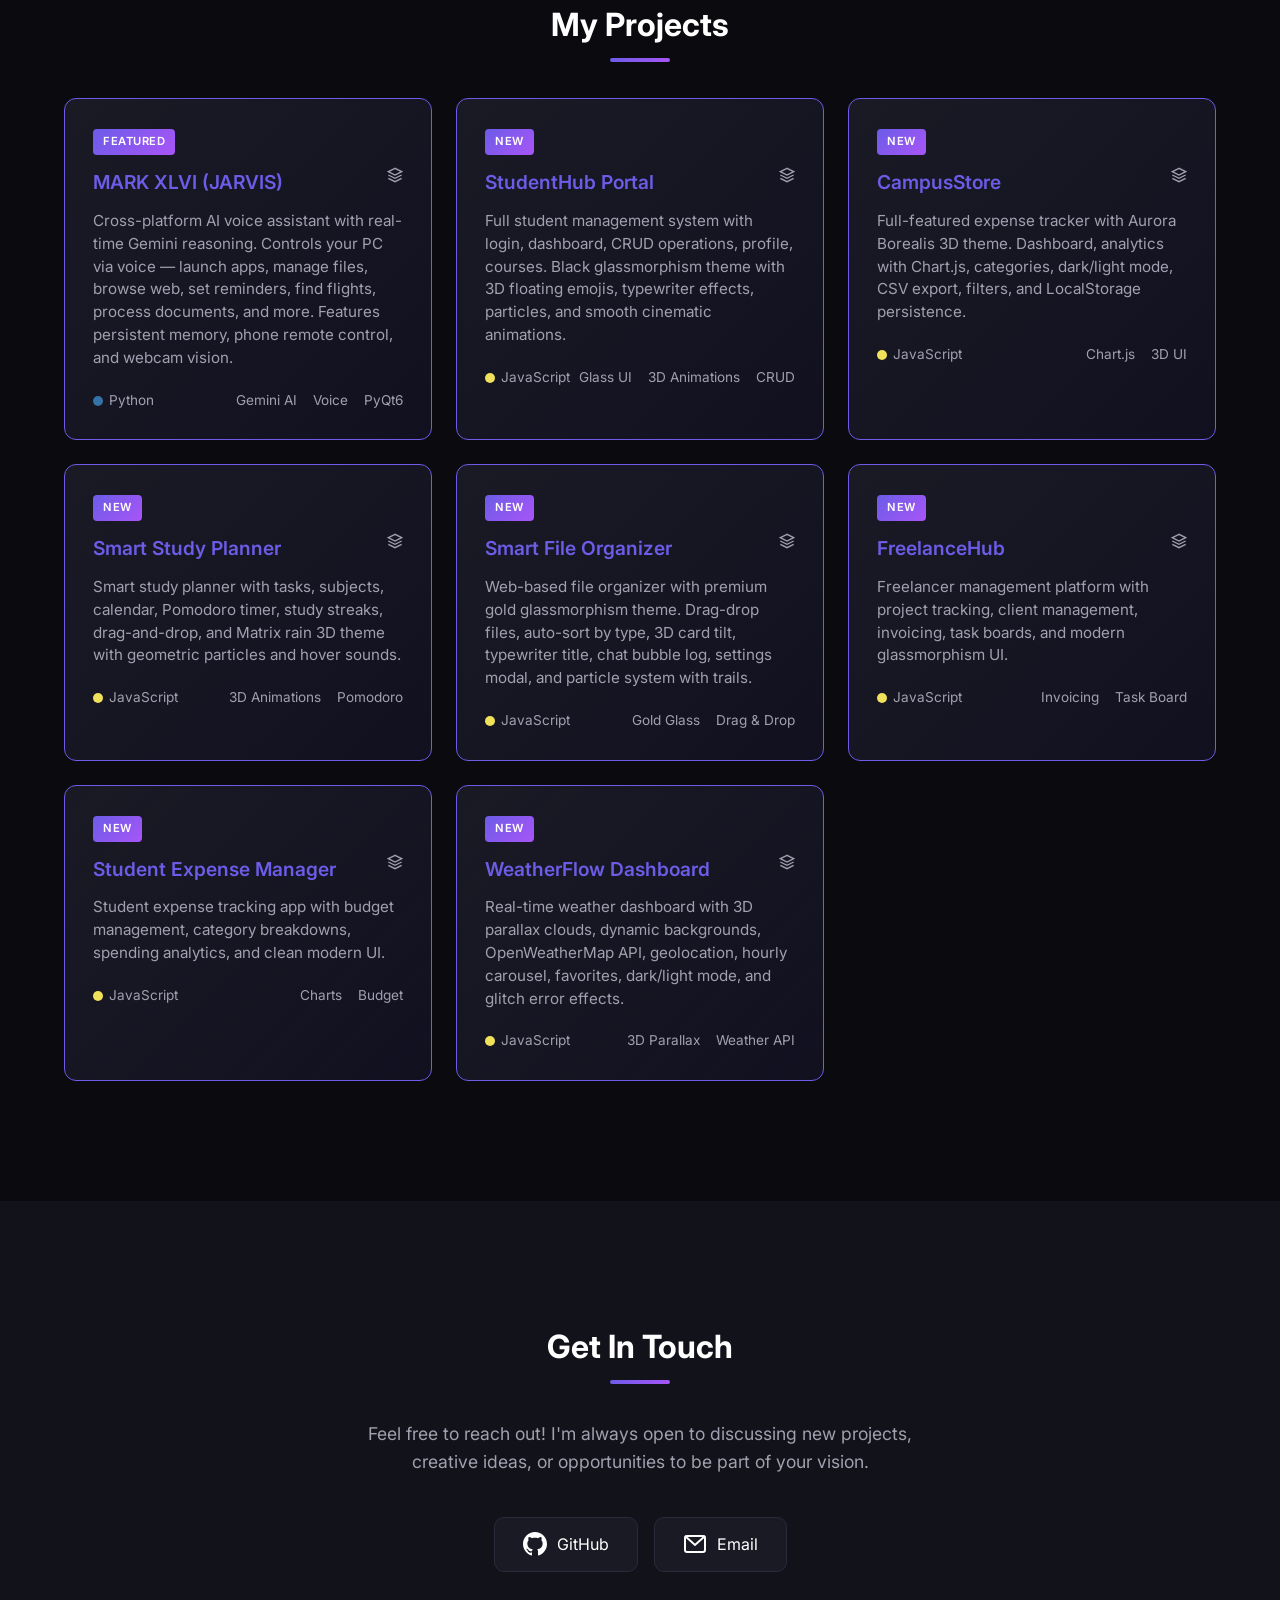
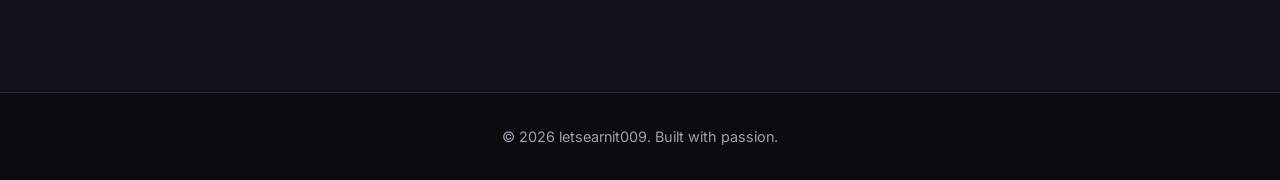
==== commit 349b2693: "Fix portfolio: 9 projects, correct links, disable API fetch" ====
--- a/index.html
+++ b/index.html
@@ -158,7 +158,7 @@
                         </div>
                     </div>
                 </a>
-                <a href="https://github.com/letsearnit009/portfolio" target="_blank" class="project-card featured">
+                <a href="https://github.com/letsearnit009/smart-study-planner" target="_blank" class="project-card featured">
                     <div class="project-badge">New</div>
                     <div class="project-header">
                         <span class="project-name">Smart Study Planner</span>
@@ -202,6 +202,46 @@
                     <div class="project-badge">New</div>
                     <div class="project-header">
                         <span class="project-name">FreelanceHub</span>
+                        <svg class="project-repo-icon" width="16" height="16" viewBox="0 0 24 24" fill="none" stroke="currentColor" stroke-width="2">
+                            <path d="M12 2L2 7l10 5 10-5-10-5zM2 17l10 5 10-5M2 12l10 5 10-5"/>
+                        </svg>
+                    </div>
+                    <p class="project-desc">Freelancer management platform with project tracking, client management, invoicing, task boards, and modern glassmorphism UI.</p>
+                    <div class="project-footer">
+                        <span class="project-lang">
+                            <span class="lang-dot" style="background:#f1e05a"></span>
+                            JavaScript
+                        </span>
+                        <div class="project-stats">
+                            <span class="project-stat">Invoicing</span>
+                            <span class="project-stat">Task Board</span>
+                        </div>
+                    </div>
+                </a>
+                <a href="https://github.com/letsearnit009/student-expense-manager" target="_blank" class="project-card featured">
+                    <div class="project-badge">New</div>
+                    <div class="project-header">
+                        <span class="project-name">Student Expense Manager</span>
+                        <svg class="project-repo-icon" width="16" height="16" viewBox="0 0 24 24" fill="none" stroke="currentColor" stroke-width="2">
+                            <path d="M12 2L2 7l10 5 10-5-10-5zM2 17l10 5 10-5M2 12l10 5 10-5"/>
+                        </svg>
+                    </div>
+                    <p class="project-desc">Student expense tracking app with budget management, category breakdowns, spending analytics, and clean modern UI.</p>
+                    <div class="project-footer">
+                        <span class="project-lang">
+                            <span class="lang-dot" style="background:#f1e05a"></span>
+                            JavaScript
+                        </span>
+                        <div class="project-stats">
+                            <span class="project-stat">Charts</span>
+                            <span class="project-stat">Budget</span>
+                        </div>
+                    </div>
+                </a>
+                <a href="weather-dashboard/index.html" target="_blank" class="project-card featured">
+                    <div class="project-badge">New</div>
+                    <div class="project-header">
+                        <span class="project-name">WeatherFlow Dashboard</span>
                         <svg class="project-repo-icon" width="16" height="16" viewBox="0 0 24 24" fill="none" stroke="currentColor" stroke-width="2">
                             <path d="M12 2L2 7l10 5 10-5-10-5zM2 17l10 5 10-5M2 12l10 5 10-5"/>
                         </svg>
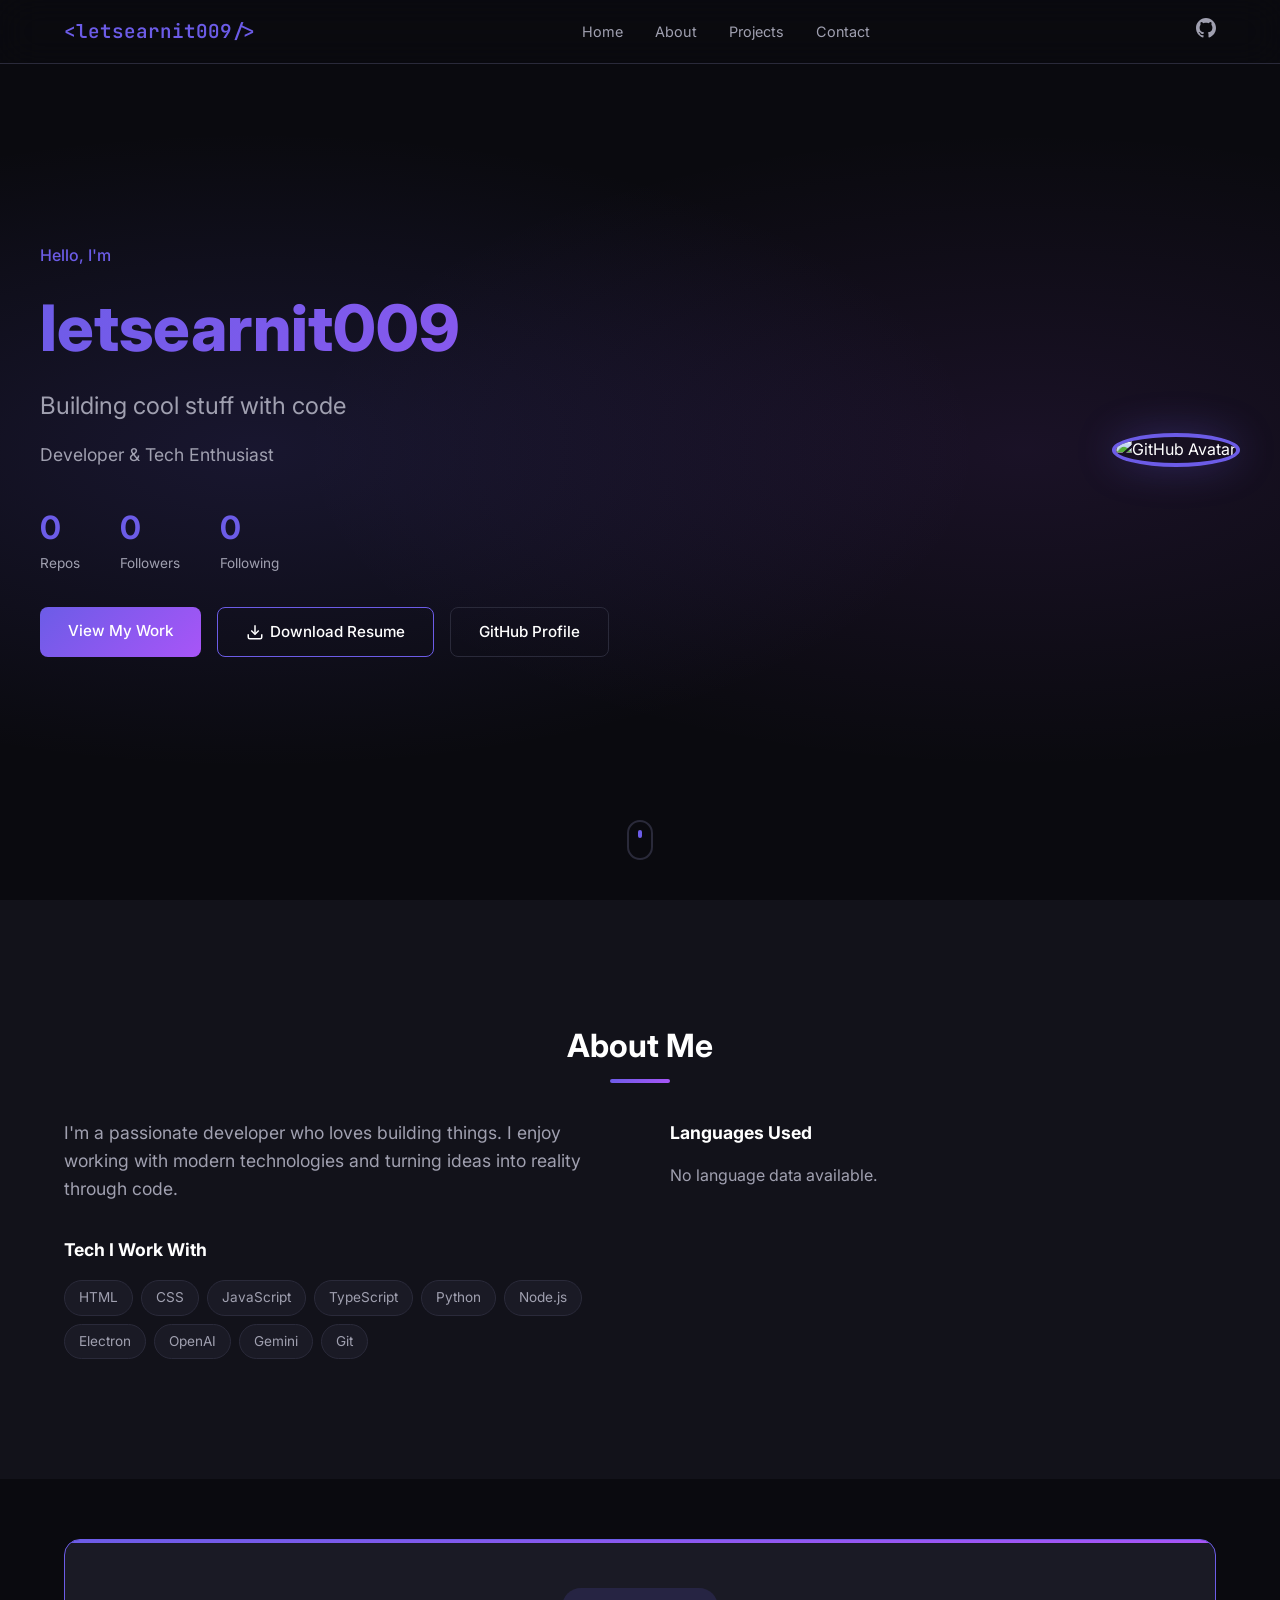
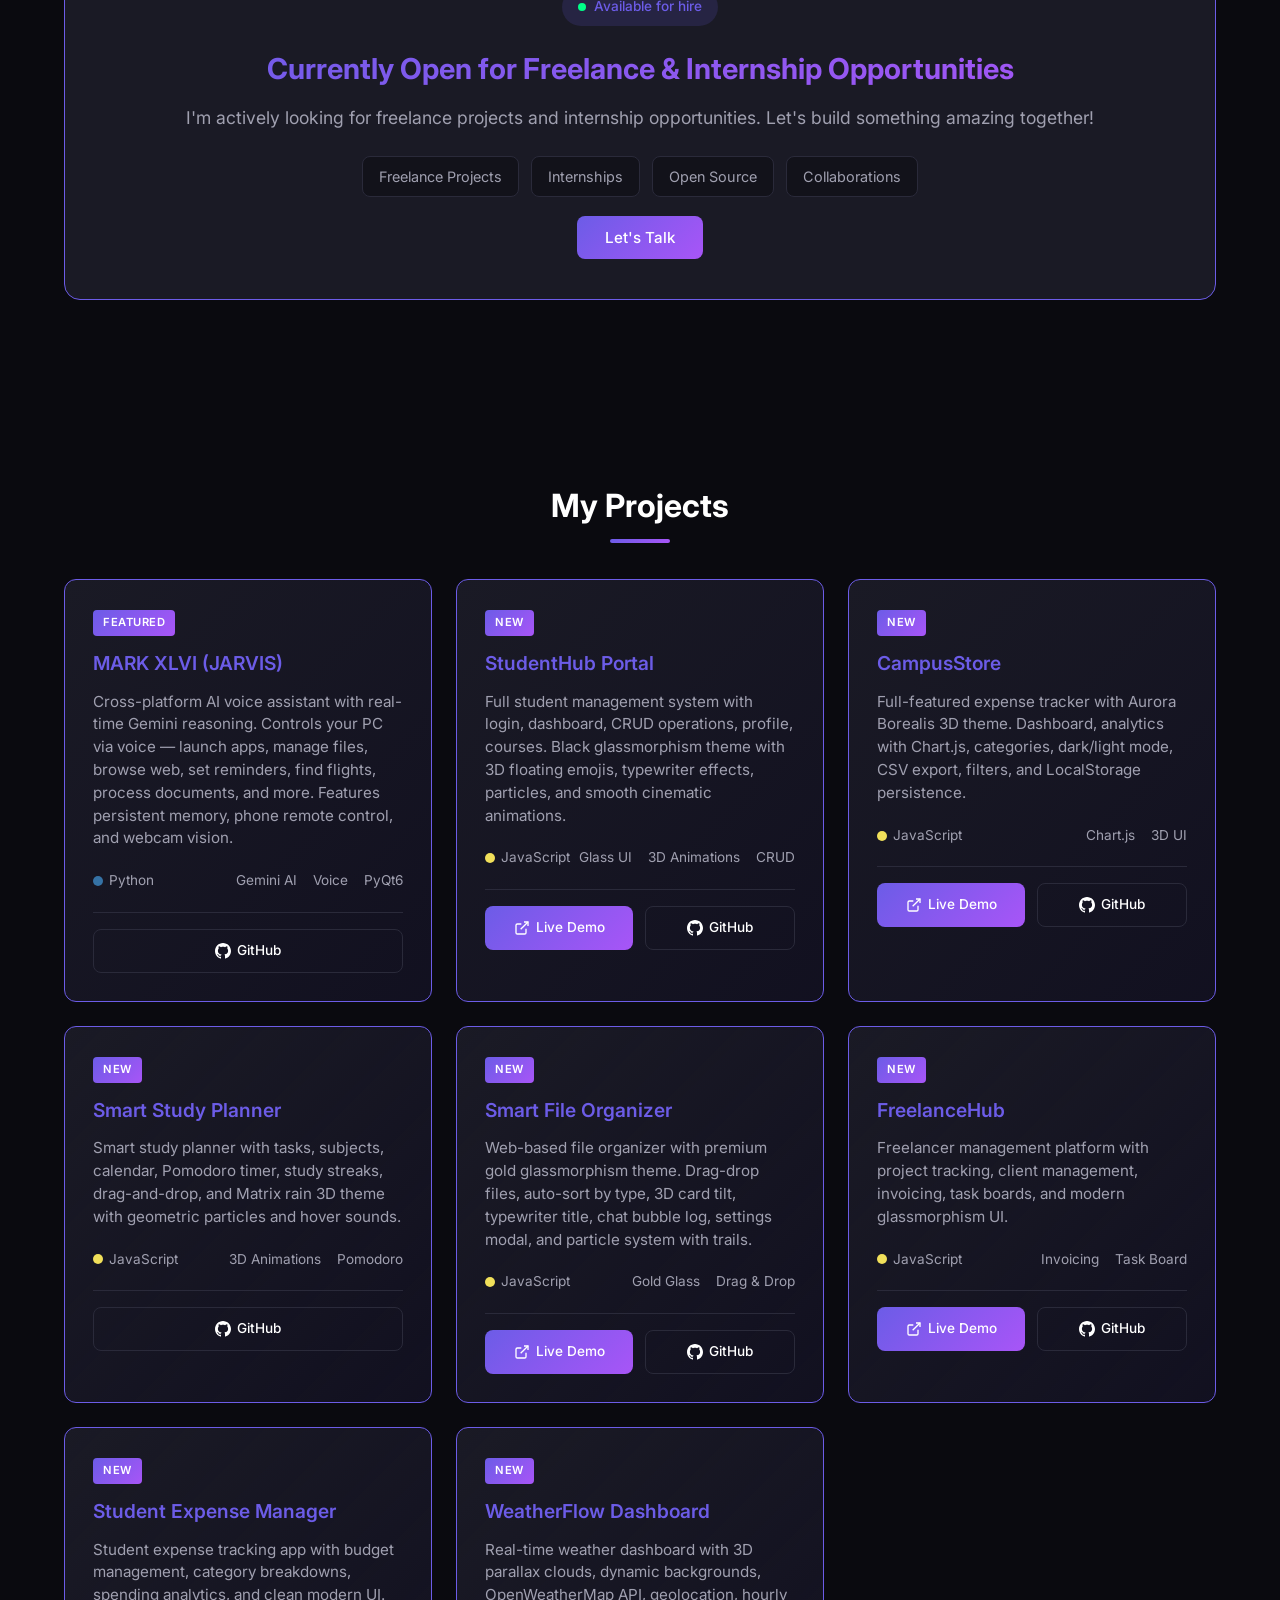
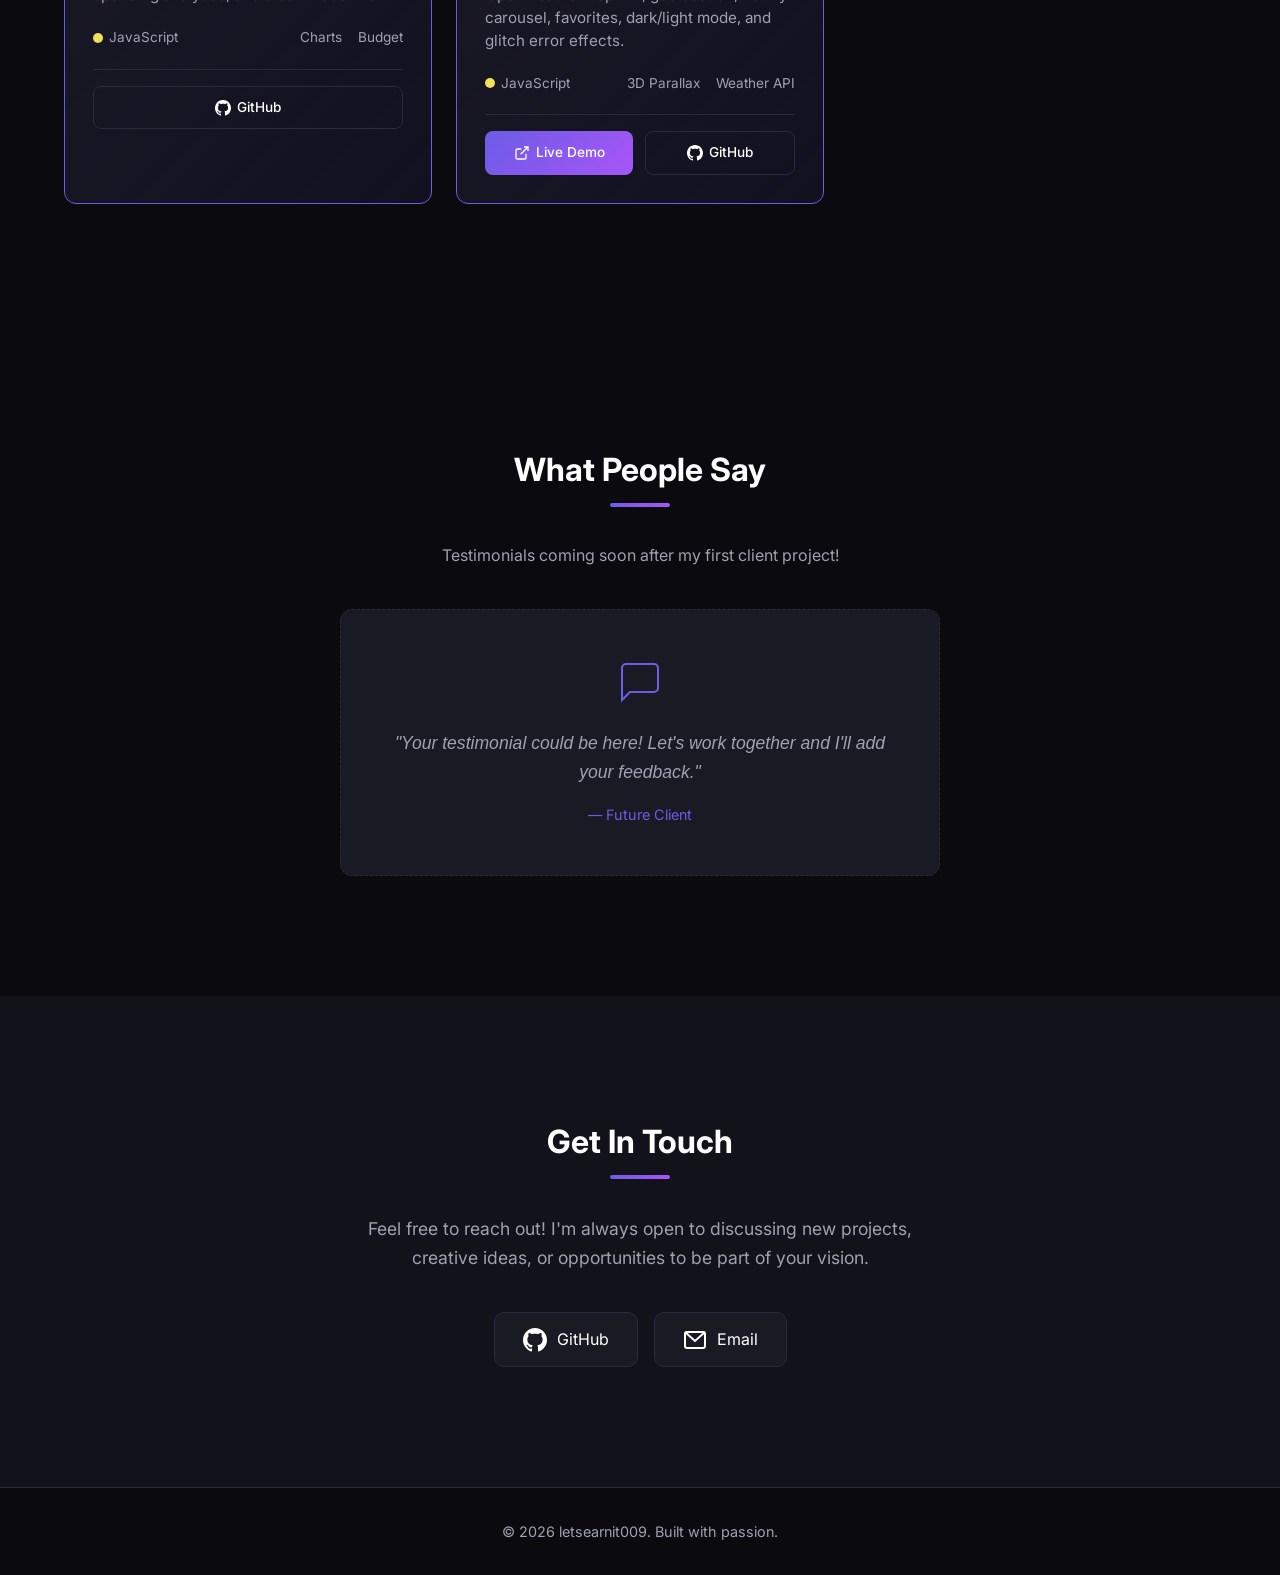
==== commit ffcf1690: "Add resume button, availability section, project buttons, testimonials" ====
--- a/index.html
+++ b/index.html
@@ -48,6 +48,14 @@
                 </div>
                 <div class="hero-buttons">
                     <a href="#projects" class="btn btn-primary">View My Work</a>
+                    <a href="resume.pdf" target="_blank" class="btn btn-resume" download>
+                        <svg width="18" height="18" viewBox="0 0 24 24" fill="none" stroke="currentColor" stroke-width="2" style="margin-right:6px;vertical-align:middle">
+                            <path d="M21 15v4a2 2 0 01-2 2H5a2 2 0 01-2-2v-4"/>
+                            <polyline points="7 10 12 15 17 10"/>
+                            <line x1="12" y1="15" x2="12" y2="3"/>
+                        </svg>
+                        Download Resume
+                    </a>
                     <a href="https://github.com/letsearnit009" target="_blank" class="btn btn-outline">GitHub Profile</a>
                 </div>
             </div>
@@ -92,17 +100,34 @@
         </div>
     </section>
 
+    <section class="availability">
+        <div class="container">
+            <div class="availability-card">
+                <div class="availability-badge">
+                    <span class="pulse-dot"></span>
+                    Available for hire
+                </div>
+                <h2>Currently Open for Freelance & Internship Opportunities</h2>
+                <p>I'm actively looking for freelance projects and internship opportunities. Let's build something amazing together!</p>
+                <div class="availability-tags">
+                    <span class="avail-tag">Freelance Projects</span>
+                    <span class="avail-tag">Internships</span>
+                    <span class="avail-tag">Open Source</span>
+                    <span class="avail-tag">Collaborations</span>
+                </div>
+                <a href="#contact" class="btn btn-primary">Let's Talk</a>
+            </div>
+        </div>
+    </section>
+
     <section id="projects" class="projects">
         <div class="container">
             <h2 class="section-title">My Projects</h2>
             <div class="projects-grid" id="projects-grid">
-                <a href="https://github.com/letsearnit009/alfred-ai-assistant" target="_blank" class="project-card featured">
+                <div class="project-card featured">
                     <div class="project-badge">Featured</div>
                     <div class="project-header">
                         <span class="project-name">MARK XLVI (JARVIS)</span>
-                        <svg class="project-repo-icon" width="16" height="16" viewBox="0 0 24 24" fill="none" stroke="currentColor" stroke-width="2">
-                            <path d="M12 2L2 7l10 5 10-5-10-5zM2 17l10 5 10-5M2 12l10 5 10-5"/>
-                        </svg>
                     </div>
                     <p class="project-desc">Cross-platform AI voice assistant with real-time Gemini reasoning. Controls your PC via voice — launch apps, manage files, browse web, set reminders, find flights, process documents, and more. Features persistent memory, phone remote control, and webcam vision.</p>
                     <div class="project-footer">
@@ -116,14 +141,17 @@
                             <span class="project-stat">PyQt6</span>
                         </div>
                     </div>
-                </a>
-                <a href="student-portal/index.html" target="_blank" class="project-card featured">
+                    <div class="project-buttons">
+                        <a href="https://github.com/letsearnit009/alfred-ai-assistant" target="_blank" class="project-btn btn-github">
+                            <svg width="16" height="16" viewBox="0 0 24 24" fill="currentColor"><path d="M12 0c-6.626 0-12 5.373-12 12 0 5.302 3.438 9.8 8.207 11.387.599.111.793-.261.793-.577v-2.234c-3.338.726-4.033-1.416-4.033-1.416-.546-1.387-1.333-1.756-1.333-1.756-1.089-.745.083-.729.083-.729 1.205.084 1.839 1.237 1.839 1.237 1.07 1.834 2.807 1.304 3.492.997.107-.775.418-1.305.762-1.604-2.665-.305-5.467-1.334-5.467-5.931 0-1.311.469-2.381 1.236-3.221-.124-.303-.535-1.524.117-3.176 0 0 1.008-.322 3.301 1.23.957-.266 1.983-.399 3.003-.404 1.02.005 2.047.138 3.006.404 2.291-1.552 3.297-1.23 3.297-1.23.653 1.653.242 2.874.118 3.176.77.84 1.235 1.911 1.235 3.221 0 4.609-2.807 5.624-5.479 5.921.43.372.823 1.102.823 2.222v3.293c0 .319.192.694.801.576 4.765-1.589 8.199-6.086 8.199-11.386 0-6.627-5.373-12-12-12z"/></svg>
+                            GitHub
+                        </a>
+                    </div>
+                </div>
+                <div class="project-card featured">
                     <div class="project-badge">New</div>
                     <div class="project-header">
                         <span class="project-name">StudentHub Portal</span>
-                        <svg class="project-repo-icon" width="16" height="16" viewBox="0 0 24 24" fill="none" stroke="currentColor" stroke-width="2">
-                            <path d="M12 2L2 7l10 5 10-5-10-5zM2 17l10 5 10-5M2 12l10 5 10-5"/>
-                        </svg>
                     </div>
                     <p class="project-desc">Full student management system with login, dashboard, CRUD operations, profile, courses. Black glassmorphism theme with 3D floating emojis, typewriter effects, particles, and smooth cinematic animations.</p>
                     <div class="project-footer">
@@ -137,14 +165,21 @@
                             <span class="project-stat">CRUD</span>
                         </div>
                     </div>
-                </a>
-                <a href="campus-store/index.html" target="_blank" class="project-card featured">
+                    <div class="project-buttons">
+                        <a href="student-portal/index.html" target="_blank" class="project-btn btn-demo">
+                            <svg width="16" height="16" viewBox="0 0 24 24" fill="none" stroke="currentColor" stroke-width="2"><path d="M18 13v6a2 2 0 01-2 2H5a2 2 0 01-2-2V8a2 2 0 012-2h6"/><polyline points="15 3 21 3 21 9"/><line x1="10" y1="14" x2="21" y2="3"/></svg>
+                            Live Demo
+                        </a>
+                        <a href="https://github.com/letsearnit009/student-portal" target="_blank" class="project-btn btn-github">
+                            <svg width="16" height="16" viewBox="0 0 24 24" fill="currentColor"><path d="M12 0c-6.626 0-12 5.373-12 12 0 5.302 3.438 9.8 8.207 11.387.599.111.793-.261.793-.577v-2.234c-3.338.726-4.033-1.416-4.033-1.416-.546-1.387-1.333-1.756-1.333-1.756-1.089-.745.083-.729.083-.729 1.205.084 1.839 1.237 1.839 1.237 1.07 1.834 2.807 1.304 3.492.997.107-.775.418-1.305.762-1.604-2.665-.305-5.467-1.334-5.467-5.931 0-1.311.469-2.381 1.236-3.221-.124-.303-.535-1.524.117-3.176 0 0 1.008-.322 3.301 1.23.957-.266 1.983-.399 3.003-.404 1.02.005 2.047.138 3.006.404 2.291-1.552 3.297-1.23 3.297-1.23.653 1.653.242 2.874.118 3.176.77.84 1.235 1.911 1.235 3.221 0 4.609-2.807 5.624-5.479 5.921.43.372.823 1.102.823 2.222v3.293c0 .319.192.694.801.576 4.765-1.589 8.199-6.086 8.199-11.386 0-6.627-5.373-12-12-12z"/></svg>
+                            GitHub
+                        </a>
+                    </div>
+                </div>
+                <div class="project-card featured">
                     <div class="project-badge">New</div>
                     <div class="project-header">
                         <span class="project-name">CampusStore</span>
-                        <svg class="project-repo-icon" width="16" height="16" viewBox="0 0 24 24" fill="none" stroke="currentColor" stroke-width="2">
-                            <path d="M12 2L2 7l10 5 10-5-10-5zM2 17l10 5 10-5M2 12l10 5 10-5"/>
-                        </svg>
                     </div>
                     <p class="project-desc">Full-featured expense tracker with Aurora Borealis 3D theme. Dashboard, analytics with Chart.js, categories, dark/light mode, CSV export, filters, and LocalStorage persistence.</p>
                     <div class="project-footer">
@@ -157,14 +192,21 @@
                             <span class="project-stat">3D UI</span>
                         </div>
                     </div>
-                </a>
-                <a href="https://github.com/letsearnit009/smart-study-planner" target="_blank" class="project-card featured">
+                    <div class="project-buttons">
+                        <a href="campus-store/index.html" target="_blank" class="project-btn btn-demo">
+                            <svg width="16" height="16" viewBox="0 0 24 24" fill="none" stroke="currentColor" stroke-width="2"><path d="M18 13v6a2 2 0 01-2 2H5a2 2 0 01-2-2V8a2 2 0 012-2h6"/><polyline points="15 3 21 3 21 9"/><line x1="10" y1="14" x2="21" y2="3"/></svg>
+                            Live Demo
+                        </a>
+                        <a href="https://github.com/letsearnit009/campus-store" target="_blank" class="project-btn btn-github">
+                            <svg width="16" height="16" viewBox="0 0 24 24" fill="currentColor"><path d="M12 0c-6.626 0-12 5.373-12 12 0 5.302 3.438 9.8 8.207 11.387.599.111.793-.261.793-.577v-2.234c-3.338.726-4.033-1.416-4.033-1.416-.546-1.387-1.333-1.756-1.333-1.756-1.089-.745.083-.729.083-.729 1.205.084 1.839 1.237 1.839 1.237 1.07 1.834 2.807 1.304 3.492.997.107-.775.418-1.305.762-1.604-2.665-.305-5.467-1.334-5.467-5.931 0-1.311.469-2.381 1.236-3.221-.124-.303-.535-1.524.117-3.176 0 0 1.008-.322 3.301 1.23.957-.266 1.983-.399 3.003-.404 1.02.005 2.047.138 3.006.404 2.291-1.552 3.297-1.23 3.297-1.23.653 1.653.242 2.874.118 3.176.77.84 1.235 1.911 1.235 3.221 0 4.609-2.807 5.624-5.479 5.921.43.372.823 1.102.823 2.222v3.293c0 .319.192.694.801.576 4.765-1.589 8.199-6.086 8.199-11.386 0-6.627-5.373-12-12-12z"/></svg>
+                            GitHub
+                        </a>
+                    </div>
+                </div>
+                <div class="project-card featured">
                     <div class="project-badge">New</div>
                     <div class="project-header">
                         <span class="project-name">Smart Study Planner</span>
-                        <svg class="project-repo-icon" width="16" height="16" viewBox="0 0 24 24" fill="none" stroke="currentColor" stroke-width="2">
-                            <path d="M12 2L2 7l10 5 10-5-10-5zM2 17l10 5 10-5M2 12l10 5 10-5"/>
-                        </svg>
                     </div>
                     <p class="project-desc">Smart study planner with tasks, subjects, calendar, Pomodoro timer, study streaks, drag-and-drop, and Matrix rain 3D theme with geometric particles and hover sounds.</p>
                     <div class="project-footer">
@@ -177,14 +219,17 @@
                             <span class="project-stat">Pomodoro</span>
                         </div>
                     </div>
-                </a>
-                <a href="file-organizer-web/index.html" target="_blank" class="project-card featured">
+                    <div class="project-buttons">
+                        <a href="https://github.com/letsearnit009/smart-study-planner" target="_blank" class="project-btn btn-github">
+                            <svg width="16" height="16" viewBox="0 0 24 24" fill="currentColor"><path d="M12 0c-6.626 0-12 5.373-12 12 0 5.302 3.438 9.8 8.207 11.387.599.111.793-.261.793-.577v-2.234c-3.338.726-4.033-1.416-4.033-1.416-.546-1.387-1.333-1.756-1.333-1.756-1.089-.745.083-.729.083-.729 1.205.084 1.839 1.237 1.839 1.237 1.07 1.834 2.807 1.304 3.492.997.107-.775.418-1.305.762-1.604-2.665-.305-5.467-1.334-5.467-5.931 0-1.311.469-2.381 1.236-3.221-.124-.303-.535-1.524.117-3.176 0 0 1.008-.322 3.301 1.23.957-.266 1.983-.399 3.003-.404 1.02.005 2.047.138 3.006.404 2.291-1.552 3.297-1.23 3.297-1.23.653 1.653.242 2.874.118 3.176.77.84 1.235 1.911 1.235 3.221 0 4.609-2.807 5.624-5.479 5.921.43.372.823 1.102.823 2.222v3.293c0 .319.192.694.801.576 4.765-1.589 8.199-6.086 8.199-11.386 0-6.627-5.373-12-12-12z"/></svg>
+                            GitHub
+                        </a>
+                    </div>
+                </div>
+                <div class="project-card featured">
                     <div class="project-badge">New</div>
                     <div class="project-header">
                         <span class="project-name">Smart File Organizer</span>
-                        <svg class="project-repo-icon" width="16" height="16" viewBox="0 0 24 24" fill="none" stroke="currentColor" stroke-width="2">
-                            <path d="M12 2L2 7l10 5 10-5-10-5zM2 17l10 5 10-5M2 12l10 5 10-5"/>
-                        </svg>
                     </div>
                     <p class="project-desc">Web-based file organizer with premium gold glassmorphism theme. Drag-drop files, auto-sort by type, 3D card tilt, typewriter title, chat bubble log, settings modal, and particle system with trails.</p>
                     <div class="project-footer">
@@ -197,14 +242,21 @@
                             <span class="project-stat">Drag & Drop</span>
                         </div>
                     </div>
-                </a>
-                <a href="freelance-hub/index.html" target="_blank" class="project-card featured">
+                    <div class="project-buttons">
+                        <a href="file-organizer-web/index.html" target="_blank" class="project-btn btn-demo">
+                            <svg width="16" height="16" viewBox="0 0 24 24" fill="none" stroke="currentColor" stroke-width="2"><path d="M18 13v6a2 2 0 01-2 2H5a2 2 0 01-2-2V8a2 2 0 012-2h6"/><polyline points="15 3 21 3 21 9"/><line x1="10" y1="14" x2="21" y2="3"/></svg>
+                            Live Demo
+                        </a>
+                        <a href="https://github.com/letsearnit009/smart-file-organizer-web" target="_blank" class="project-btn btn-github">
+                            <svg width="16" height="16" viewBox="0 0 24 24" fill="currentColor"><path d="M12 0c-6.626 0-12 5.373-12 12 0 5.302 3.438 9.8 8.207 11.387.599.111.793-.261.793-.577v-2.234c-3.338.726-4.033-1.416-4.033-1.416-.546-1.387-1.333-1.756-1.333-1.756-1.089-.745.083-.729.083-.729 1.205.084 1.839 1.237 1.839 1.237 1.07 1.834 2.807 1.304 3.492.997.107-.775.418-1.305.762-1.604-2.665-.305-5.467-1.334-5.467-5.931 0-1.311.469-2.381 1.236-3.221-.124-.303-.535-1.524.117-3.176 0 0 1.008-.322 3.301 1.23.957-.266 1.983-.399 3.003-.404 1.02.005 2.047.138 3.006.404 2.291-1.552 3.297-1.23 3.297-1.23.653 1.653.242 2.874.118 3.176.77.84 1.235 1.911 1.235 3.221 0 4.609-2.807 5.624-5.479 5.921.43.372.823 1.102.823 2.222v3.293c0 .319.192.694.801.576 4.765-1.589 8.199-6.086 8.199-11.386 0-6.627-5.373-12-12-12z"/></svg>
+                            GitHub
+                        </a>
+                    </div>
+                </div>
+                <div class="project-card featured">
                     <div class="project-badge">New</div>
                     <div class="project-header">
                         <span class="project-name">FreelanceHub</span>
-                        <svg class="project-repo-icon" width="16" height="16" viewBox="0 0 24 24" fill="none" stroke="currentColor" stroke-width="2">
-                            <path d="M12 2L2 7l10 5 10-5-10-5zM2 17l10 5 10-5M2 12l10 5 10-5"/>
-                        </svg>
                     </div>
                     <p class="project-desc">Freelancer management platform with project tracking, client management, invoicing, task boards, and modern glassmorphism UI.</p>
                     <div class="project-footer">
@@ -217,14 +269,21 @@
                             <span class="project-stat">Task Board</span>
                         </div>
                     </div>
-                </a>
-                <a href="https://github.com/letsearnit009/student-expense-manager" target="_blank" class="project-card featured">
+                    <div class="project-buttons">
+                        <a href="freelance-hub/index.html" target="_blank" class="project-btn btn-demo">
+                            <svg width="16" height="16" viewBox="0 0 24 24" fill="none" stroke="currentColor" stroke-width="2"><path d="M18 13v6a2 2 0 01-2 2H5a2 2 0 01-2-2V8a2 2 0 012-2h6"/><polyline points="15 3 21 3 21 9"/><line x1="10" y1="14" x2="21" y2="3"/></svg>
+                            Live Demo
+                        </a>
+                        <a href="https://github.com/letsearnit009/freelance-hub" target="_blank" class="project-btn btn-github">
+                            <svg width="16" height="16" viewBox="0 0 24 24" fill="currentColor"><path d="M12 0c-6.626 0-12 5.373-12 12 0 5.302 3.438 9.8 8.207 11.387.599.111.793-.261.793-.577v-2.234c-3.338.726-4.033-1.416-4.033-1.416-.546-1.387-1.333-1.756-1.333-1.756-1.089-.745.083-.729.083-.729 1.205.084 1.839 1.237 1.839 1.237 1.07 1.834 2.807 1.304 3.492.997.107-.775.418-1.305.762-1.604-2.665-.305-5.467-1.334-5.467-5.931 0-1.311.469-2.381 1.236-3.221-.124-.303-.535-1.524.117-3.176 0 0 1.008-.322 3.301 1.23.957-.266 1.983-.399 3.003-.404 1.02.005 2.047.138 3.006.404 2.291-1.552 3.297-1.23 3.297-1.23.653 1.653.242 2.874.118 3.176.77.84 1.235 1.911 1.235 3.221 0 4.609-2.807 5.624-5.479 5.921.43.372.823 1.102.823 2.222v3.293c0 .319.192.694.801.576 4.765-1.589 8.199-6.086 8.199-11.386 0-6.627-5.373-12-12-12z"/></svg>
+                            GitHub
+                        </a>
+                    </div>
+                </div>
+                <div class="project-card featured">
                     <div class="project-badge">New</div>
                     <div class="project-header">
                         <span class="project-name">Student Expense Manager</span>
-                        <svg class="project-repo-icon" width="16" height="16" viewBox="0 0 24 24" fill="none" stroke="currentColor" stroke-width="2">
-                            <path d="M12 2L2 7l10 5 10-5-10-5zM2 17l10 5 10-5M2 12l10 5 10-5"/>
-                        </svg>
                     </div>
                     <p class="project-desc">Student expense tracking app with budget management, category breakdowns, spending analytics, and clean modern UI.</p>
                     <div class="project-footer">
@@ -237,14 +296,17 @@
                             <span class="project-stat">Budget</span>
                         </div>
                     </div>
-                </a>
-                <a href="weather-dashboard/index.html" target="_blank" class="project-card featured">
+                    <div class="project-buttons">
+                        <a href="https://github.com/letsearnit009/student-expense-manager" target="_blank" class="project-btn btn-github">
+                            <svg width="16" height="16" viewBox="0 0 24 24" fill="currentColor"><path d="M12 0c-6.626 0-12 5.373-12 12 0 5.302 3.438 9.8 8.207 11.387.599.111.793-.261.793-.577v-2.234c-3.338.726-4.033-1.416-4.033-1.416-.546-1.387-1.333-1.756-1.333-1.756-1.089-.745.083-.729.083-.729 1.205.084 1.839 1.237 1.839 1.237 1.07 1.834 2.807 1.304 3.492.997.107-.775.418-1.305.762-1.604-2.665-.305-5.467-1.334-5.467-5.931 0-1.311.469-2.381 1.236-3.221-.124-.303-.535-1.524.117-3.176 0 0 1.008-.322 3.301 1.23.957-.266 1.983-.399 3.003-.404 1.02.005 2.047.138 3.006.404 2.291-1.552 3.297-1.23 3.297-1.23.653 1.653.242 2.874.118 3.176.77.84 1.235 1.911 1.235 3.221 0 4.609-2.807 5.624-5.479 5.921.43.372.823 1.102.823 2.222v3.293c0 .319.192.694.801.576 4.765-1.589 8.199-6.086 8.199-11.386 0-6.627-5.373-12-12-12z"/></svg>
+                            GitHub
+                        </a>
+                    </div>
+                </div>
+                <div class="project-card featured">
                     <div class="project-badge">New</div>
                     <div class="project-header">
                         <span class="project-name">WeatherFlow Dashboard</span>
-                        <svg class="project-repo-icon" width="16" height="16" viewBox="0 0 24 24" fill="none" stroke="currentColor" stroke-width="2">
-                            <path d="M12 2L2 7l10 5 10-5-10-5zM2 17l10 5 10-5M2 12l10 5 10-5"/>
-                        </svg>
                     </div>
                     <p class="project-desc">Real-time weather dashboard with 3D parallax clouds, dynamic backgrounds, OpenWeatherMap API, geolocation, hourly carousel, favorites, dark/light mode, and glitch error effects.</p>
                     <div class="project-footer">
@@ -257,13 +319,20 @@
                             <span class="project-stat">Weather API</span>
                         </div>
                     </div>
-                </a>
-                <a href="https://github.com/letsearnit009/smart-file-organizer" target="_blank" class="project-card">
+                    <div class="project-buttons">
+                        <a href="weather-dashboard/index.html" target="_blank" class="project-btn btn-demo">
+                            <svg width="16" height="16" viewBox="0 0 24 24" fill="none" stroke="currentColor" stroke-width="2"><path d="M18 13v6a2 2 0 01-2 2H5a2 2 0 01-2-2V8a2 2 0 012-2h6"/><polyline points="15 3 21 3 21 9"/><line x1="10" y1="14" x2="21" y2="3"/></svg>
+                            Live Demo
+                        </a>
+                        <a href="https://github.com/letsearnit009/weather-dashboard" target="_blank" class="project-btn btn-github">
+                            <svg width="16" height="16" viewBox="0 0 24 24" fill="currentColor"><path d="M12 0c-6.626 0-12 5.373-12 12 0 5.302 3.438 9.8 8.207 11.387.599.111.793-.261.793-.577v-2.234c-3.338.726-4.033-1.416-4.033-1.416-.546-1.387-1.333-1.756-1.333-1.756-1.089-.745.083-.729.083-.729 1.205.084 1.839 1.237 1.839 1.237 1.07 1.834 2.807 1.304 3.492.997.107-.775.418-1.305.762-1.604-2.665-.305-5.467-1.334-5.467-5.931 0-1.311.469-2.381 1.236-3.221-.124-.303-.535-1.524.117-3.176 0 0 1.008-.322 3.301 1.23.957-.266 1.983-.399 3.003-.404 1.02.005 2.047.138 3.006.404 2.291-1.552 3.297-1.23 3.297-1.23.653 1.653.242 2.874.118 3.176.77.84 1.235 1.911 1.235 3.221 0 4.609-2.807 5.624-5.479 5.921.43.372.823 1.102.823 2.222v3.293c0 .319.192.694.801.576 4.765-1.589 8.199-6.086 8.199-11.386 0-6.627-5.373-12-12-12z"/></svg>
+                            GitHub
+                        </a>
+                    </div>
+                </div>
+                <div class="project-card">
                     <div class="project-header">
                         <span class="project-name">File Organizer (Desktop)</span>
-                        <svg class="project-repo-icon" width="16" height="16" viewBox="0 0 24 24" fill="none" stroke="currentColor" stroke-width="2">
-                            <path d="M12 2L2 7l10 5 10-5-10-5zM2 17l10 5 10-5M2 12l10 5 10-5"/>
-                        </svg>
                     </div>
                     <p class="project-desc">Desktop file organizer with Tkinter GUI. Auto-sorts files by type, safe rename on conflicts, undo support, activity log, custom categories, and export.</p>
                     <div class="project-footer">
@@ -276,7 +345,27 @@
                             <span class="project-stat">Desktop</span>
                         </div>
                     </div>
-                </a>
+                    <div class="project-buttons">
+                        <a href="https://github.com/letsearnit009/smart-file-organizer" target="_blank" class="project-btn btn-github">
+                            <svg width="16" height="16" viewBox="0 0 24 24" fill="currentColor"><path d="M12 0c-6.626 0-12 5.373-12 12 0 5.302 3.438 9.8 8.207 11.387.599.111.793-.261.793-.577v-2.234c-3.338.726-4.033-1.416-4.033-1.416-.546-1.387-1.333-1.756-1.333-1.756-1.089-.745.083-.729.083-.729 1.205.084 1.839 1.237 1.839 1.237 1.07 1.834 2.807 1.304 3.492.997.107-.775.418-1.305.762-1.604-2.665-.305-5.467-1.334-5.467-5.931 0-1.311.469-2.381 1.236-3.221-.124-.303-.535-1.524.117-3.176 0 0 1.008-.322 3.301 1.23.957-.266 1.983-.399 3.003-.404 1.02.005 2.047.138 3.006.404 2.291-1.552 3.297-1.23 3.297-1.23.653 1.653.242 2.874.118 3.176.77.84 1.235 1.911 1.235 3.221 0 4.609-2.807 5.624-5.479 5.921.43.372.823 1.102.823 2.222v3.293c0 .319.192.694.801.576 4.765-1.589 8.199-6.086 8.199-11.386 0-6.627-5.373-12-12-12z"/></svg>
+                            GitHub
+                        </a>
+                    </div>
+                </div>
+            </div>
+        </div>
+    </section>
+
+    <section class="testimonials">
+        <div class="container">
+            <h2 class="section-title">What People Say</h2>
+            <p class="testimonials-note">Testimonials coming soon after my first client project!</p>
+            <div class="testimonial-placeholder">
+                <svg width="48" height="48" viewBox="0 0 24 24" fill="none" stroke="currentColor" stroke-width="1" style="color:var(--accent);margin-bottom:16px">
+                    <path d="M21 15a2 2 0 01-2 2H7l-4 4V5a2 2 0 012-2h14a2 2 0 012 2z"/>
+                </svg>
+                <p>"Your testimonial could be here! Let's work together and I'll add your feedback."</p>
+                <span class="placeholder-name">— Future Client</span>
             </div>
         </div>
     </section>
--- a/styles.css
+++ b/styles.css
@@ -212,6 +212,103 @@
     background: rgba(108, 92, 231, 0.1);
 }
 
+.btn-resume {
+    background: transparent;
+    color: var(--text-primary);
+    border: 1px solid var(--accent);
+    display: inline-flex;
+    align-items: center;
+}
+
+.btn-resume:hover {
+    background: var(--accent);
+    transform: translateY(-2px);
+    box-shadow: 0 8px 30px var(--accent-glow);
+}
+
+/* Availability Section */
+.availability {
+    padding: 60px 0;
+}
+
+.availability-card {
+    background: var(--bg-card);
+    border: 1px solid var(--accent);
+    border-radius: 16px;
+    padding: 48px;
+    text-align: center;
+    position: relative;
+    overflow: hidden;
+}
+
+.availability-card::before {
+    content: '';
+    position: absolute;
+    top: 0;
+    left: 0;
+    right: 0;
+    height: 3px;
+    background: var(--gradient-1);
+}
+
+.availability-badge {
+    display: inline-flex;
+    align-items: center;
+    gap: 8px;
+    padding: 8px 16px;
+    background: rgba(108, 92, 231, 0.15);
+    border-radius: 20px;
+    font-size: 0.85rem;
+    font-weight: 500;
+    color: var(--accent);
+    margin-bottom: 20px;
+}
+
+.pulse-dot {
+    width: 8px;
+    height: 8px;
+    background: #00ff88;
+    border-radius: 50%;
+    animation: pulse 2s infinite;
+}
+
+@keyframes pulse {
+    0%, 100% { opacity: 1; transform: scale(1); }
+    50% { opacity: 0.5; transform: scale(1.2); }
+}
+
+.availability-card h2 {
+    font-size: 1.8rem;
+    margin-bottom: 12px;
+    background: var(--gradient-1);
+    -webkit-background-clip: text;
+    -webkit-text-fill-color: transparent;
+    background-clip: text;
+}
+
+.availability-card p {
+    color: var(--text-secondary);
+    font-size: 1.1rem;
+    margin-bottom: 24px;
+}
+
+.availability-tags {
+    display: flex;
+    justify-content: center;
+    flex-wrap: wrap;
+    gap: 12px;
+    margin-bottom: 28px;
+}
+
+.avail-tag {
+    padding: 8px 16px;
+    background: var(--bg-secondary);
+    border: 1px solid var(--border);
+    border-radius: 8px;
+    font-size: 0.9rem;
+    color: var(--text-secondary);
+}
+
 .hero-avatar {
     flex: 0 0 auto;
     margin-left: 60px;
@@ -466,6 +563,83 @@
     color: var(--text-secondary);
 }
 
+.project-buttons {
+    display: flex;
+    gap: 12px;
+    margin-top: 20px;
+    padding-top: 16px;
+    border-top: 1px solid var(--border);
+}
+
+.project-btn {
+    flex: 1;
+    display: inline-flex;
+    align-items: center;
+    justify-content: center;
+    gap: 6px;
+    padding: 10px 16px;
+    border-radius: 8px;
+    font-size: 0.85rem;
+    font-weight: 500;
+    text-decoration: none;
+    transition: all 0.3s;
+    cursor: pointer;
+}
+
+.btn-demo {
+    background: var(--gradient-1);
+    color: white;
+}
+
+.btn-demo:hover {
+    transform: translateY(-2px);
+    box-shadow: 0 6px 20px var(--accent-glow);
+}
+
+.btn-github {
+    background: transparent;
+    color: var(--text-primary);
+    border: 1px solid var(--border);
+}
+
+.btn-github:hover {
+    border-color: var(--accent);
+    background: rgba(108, 92, 231, 0.1);
+}
+
+/* Testimonials */
+.testimonials {
+    padding: 120px 0;
+}
+
+.testimonials-note {
+    text-align: center;
+    color: var(--text-secondary);
+    margin-bottom: 40px;
+}
+
+.testimonial-placeholder {
+    max-width: 600px;
+    margin: 0 auto;
+    text-align: center;
+    padding: 48px;
+    background: var(--bg-card);
+    border: 1px dashed var(--border);
+    border-radius: 12px;
+}
+
+.testimonial-placeholder p {
+    color: var(--text-secondary);
+    font-size: 1.1rem;
+    font-style: italic;
+    margin-bottom: 16px;
+}
+
+.placeholder-name {
+    color: var(--accent);
+    font-size: 0.9rem;
+}
+
 /* Contact */
 .contact {
     padding: 120px 0;
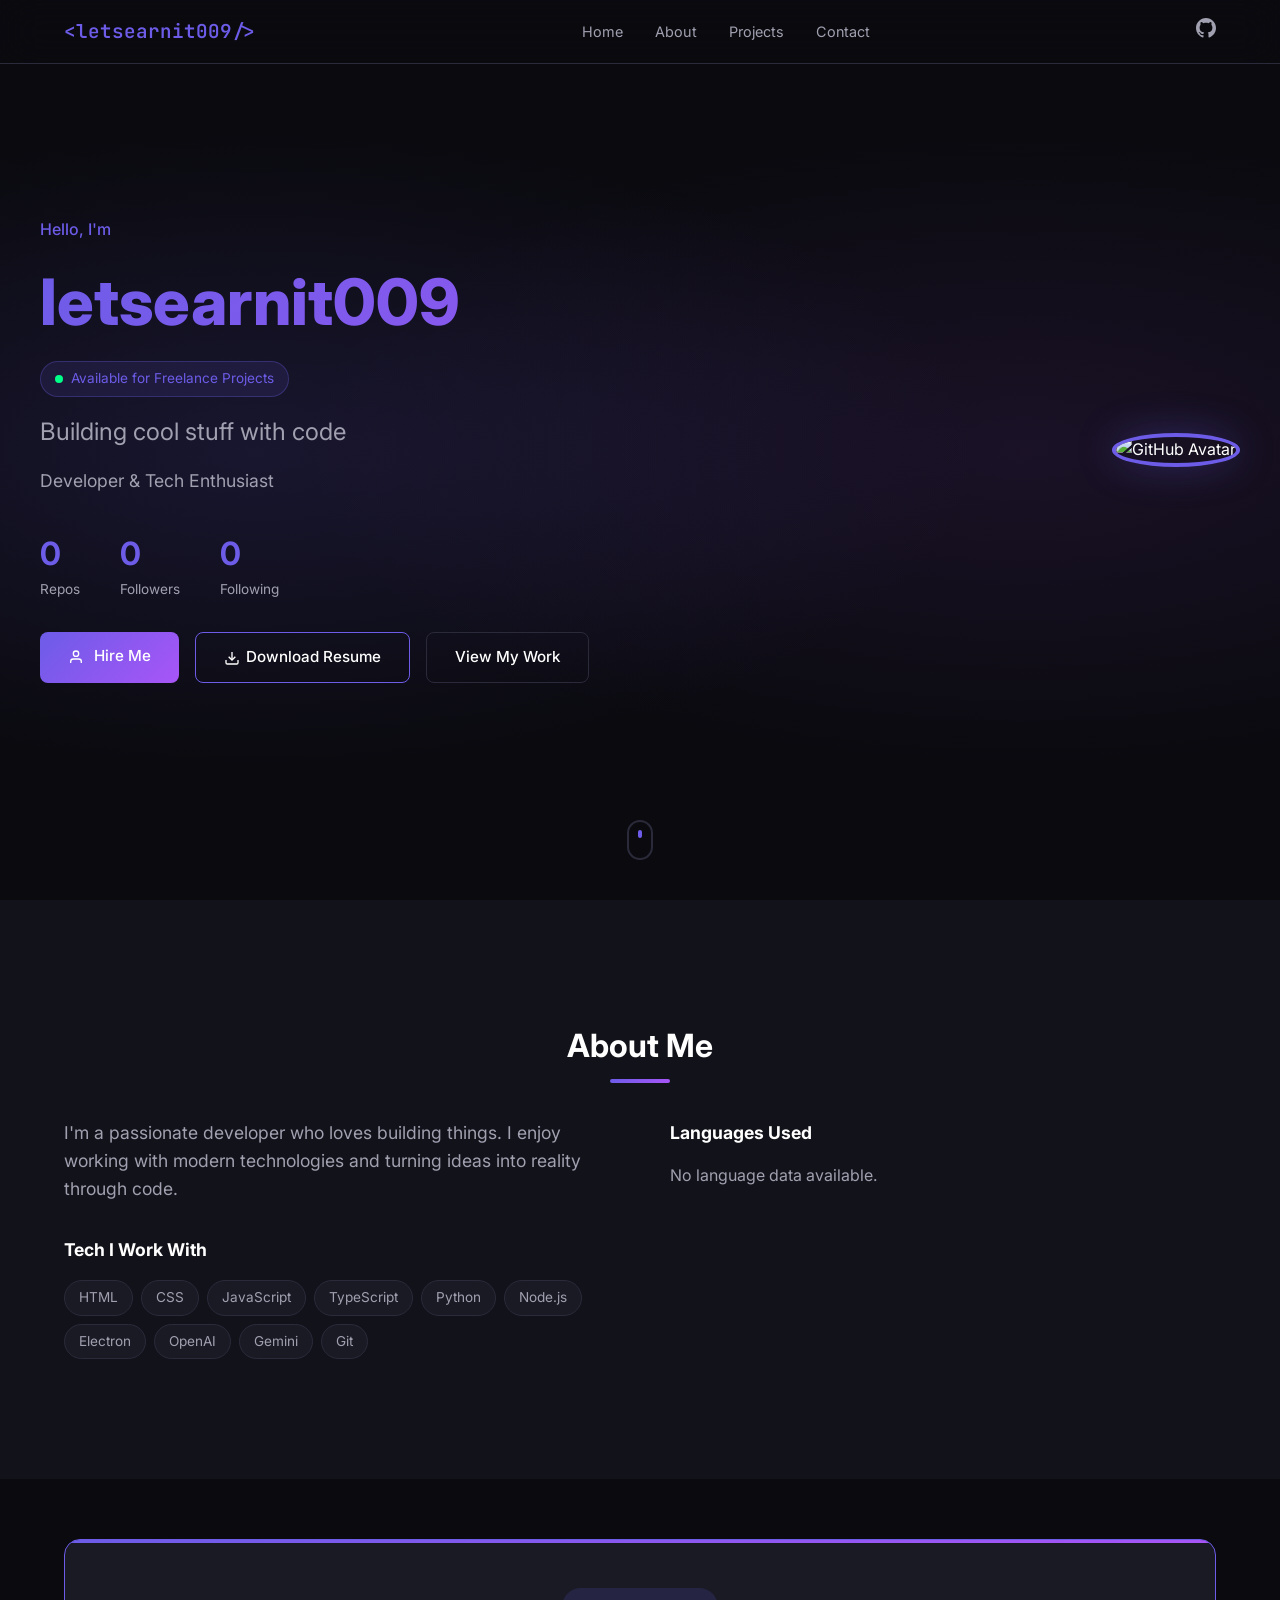
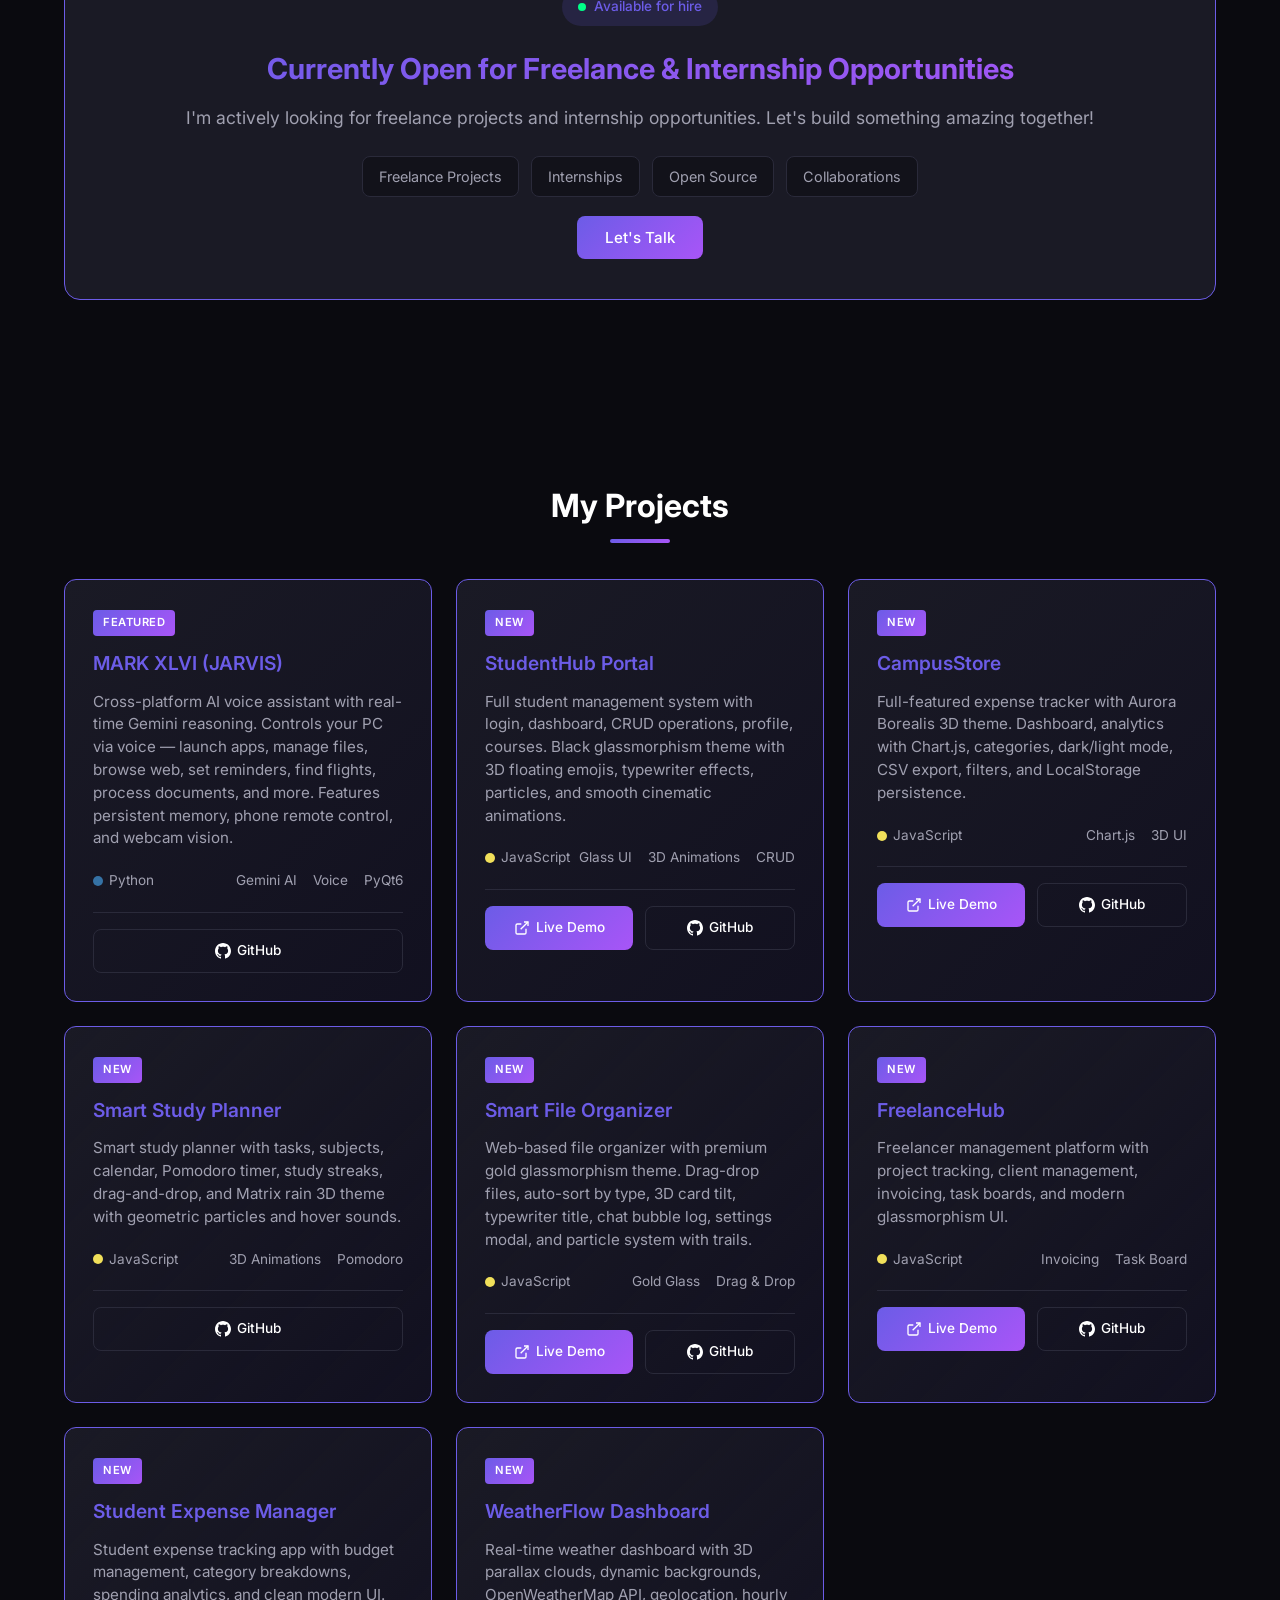
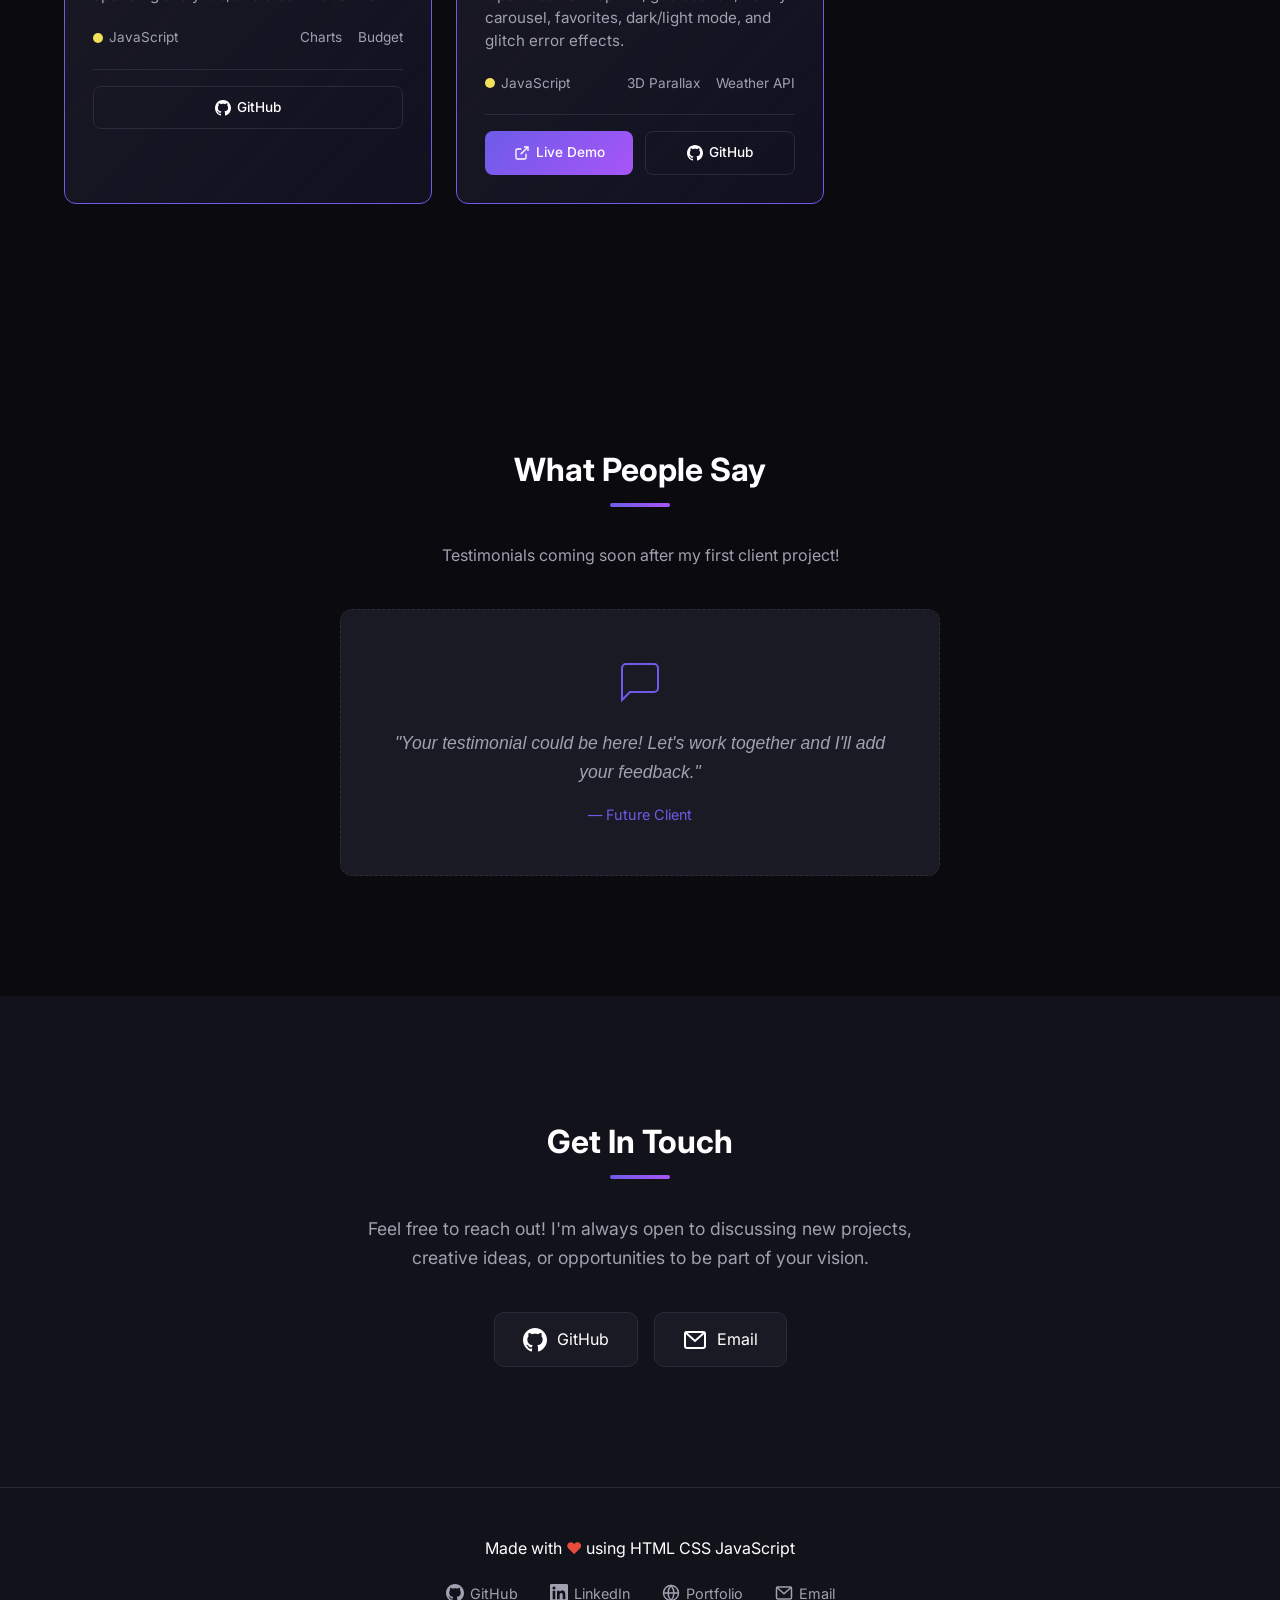
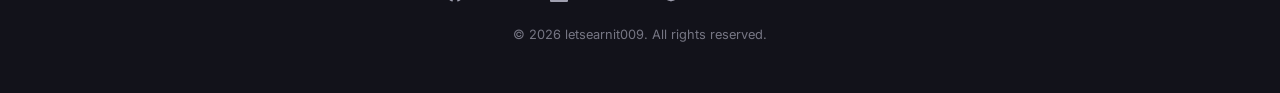
==== commit 5b97009c: "Upgrade: Hire Me button, availability badge, resume button, enhanced footer" ====
--- a/index.html
+++ b/index.html
@@ -30,6 +30,9 @@
             <div class="hero-text">
                 <p class="greeting">Hello, I'm</p>
                 <h1 class="name" id="github-name">letsearnit009</h1>
+                <div class="availability-inline">
+                    <span class="pulse-dot"></span> Available for Freelance Projects
+                </div>
                 <p class="tagline">Building cool stuff with code</p>
                 <p class="bio" id="github-bio">Developer & Tech Enthusiast</p>
                 <div class="hero-stats">
@@ -47,16 +50,22 @@
                     </div>
                 </div>
                 <div class="hero-buttons">
-                    <a href="#projects" class="btn btn-primary">View My Work</a>
+                    <a href="#contact" class="btn btn-primary">
+                        <svg width="16" height="16" viewBox="0 0 24 24" fill="none" stroke="currentColor" stroke-width="2" style="margin-right:6px;vertical-align:middle">
+                            <path d="M20 21v-2a4 4 0 00-4-4H8a4 4 0 00-4 4v2"/>
+                            <circle cx="12" cy="7" r="4"/>
+                        </svg>
+                        Hire Me
+                    </a>
                     <a href="resume.pdf" target="_blank" class="btn btn-resume" download>
-                        <svg width="18" height="18" viewBox="0 0 24 24" fill="none" stroke="currentColor" stroke-width="2" style="margin-right:6px;vertical-align:middle">
+                        <svg width="16" height="16" viewBox="0 0 24 24" fill="none" stroke="currentColor" stroke-width="2" style="margin-right:6px;vertical-align:middle">
                             <path d="M21 15v4a2 2 0 01-2 2H5a2 2 0 01-2-2v-4"/>
                             <polyline points="7 10 12 15 17 10"/>
                             <line x1="12" y1="15" x2="12" y2="3"/>
                         </svg>
                         Download Resume
                     </a>
-                    <a href="https://github.com/letsearnit009" target="_blank" class="btn btn-outline">GitHub Profile</a>
+                    <a href="#projects" class="btn btn-outline">View My Work</a>
                 </div>
             </div>
             <div class="hero-avatar">
@@ -390,7 +399,28 @@
     </section>
 
     <footer>
-        <p>&copy; 2026 letsearnit009. Built with passion.</p>
+        <div class="footer-content">
+            <p class="footer-text">Made with <span style="color:#e74c3c">&#10084;</span> using HTML CSS JavaScript</p>
+            <div class="footer-links">
+                <a href="https://github.com/letsearnit009" target="_blank">
+                    <svg width="18" height="18" viewBox="0 0 24 24" fill="currentColor"><path d="M12 0c-6.626 0-12 5.373-12 12 0 5.302 3.438 9.8 8.207 11.387.599.111.793-.261.793-.577v-2.234c-3.338.726-4.033-1.416-4.033-1.416-.546-1.387-1.333-1.756-1.333-1.756-1.089-.745.083-.729.083-.729 1.205.084 1.839 1.237 1.839 1.237 1.07 1.834 2.807 1.304 3.492.997.107-.775.418-1.305.762-1.604-2.665-.305-5.467-1.334-5.467-5.931 0-1.311.469-2.381 1.236-3.221-.124-.303-.535-1.524.117-3.176 0 0 1.008-.322 3.301 1.23.957-.266 1.983-.399 3.003-.404 1.02.005 2.047.138 3.006.404 2.291-1.552 3.297-1.23 3.297-1.23.653 1.653.242 2.874.118 3.176.77.84 1.235 1.911 1.235 3.221 0 4.609-2.807 5.624-5.479 5.921.43.372.823 1.102.823 2.222v3.293c0 .319.192.694.801.576 4.765-1.589 8.199-6.086 8.199-11.386 0-6.627-5.373-12-12-12z"/></svg>
+                    GitHub
+                </a>
+                <a href="https://linkedin.com/" target="_blank">
+                    <svg width="18" height="18" viewBox="0 0 24 24" fill="currentColor"><path d="M20.447 20.452h-3.554v-5.569c0-1.328-.027-3.037-1.852-3.037-1.853 0-2.136 1.445-2.136 2.939v5.667H9.351V9h3.414v1.561h.046c.477-.9 1.637-1.85 3.37-1.85 3.601 0 4.267 2.37 4.267 5.455v6.286zM5.337 7.433a2.062 2.062 0 01-2.063-2.065 2.064 2.064 0 112.063 2.065zm1.782 13.019H3.555V9h3.564v11.452zM22.225 0H1.771C.792 0 0 .774 0 1.729v20.542C0 23.227.792 24 1.771 24h20.451C23.2 24 24 23.227 24 22.271V1.729C24 .774 23.2 0 22.222 0h.003z"/></svg>
+                    LinkedIn
+                </a>
+                <a href="https://letsearnit009.github.io/portfolio/" target="_blank">
+                    <svg width="18" height="18" viewBox="0 0 24 24" fill="none" stroke="currentColor" stroke-width="2"><circle cx="12" cy="12" r="10"/><line x1="2" y1="12" x2="22" y2="12"/><path d="M12 2a15.3 15.3 0 014 10 15.3 15.3 0 01-4 10 15.3 15.3 0 01-4-10 15.3 15.3 0 014-10z"/></svg>
+                    Portfolio
+                </a>
+                <a href="mailto:mahajanyadneah2009@gmail.com">
+                    <svg width="18" height="18" viewBox="0 0 24 24" fill="none" stroke="currentColor" stroke-width="2"><rect x="2" y="4" width="20" height="16" rx="2"/><path d="M22 4L12 13 2 4"/></svg>
+                    Email
+                </a>
+            </div>
+            <p class="footer-copy">&copy; 2026 letsearnit009. All rights reserved.</p>
+        </div>
     </footer>
 
     <script src="app.js"></script>
--- a/styles.css
+++ b/styles.css
@@ -685,11 +685,78 @@
 
 /* Footer */
 footer {
-    padding: 32px;
+    padding: 48px 32px;
     text-align: center;
     color: var(--text-secondary);
     font-size: 0.9rem;
     border-top: 1px solid var(--border);
+    background: var(--bg-secondary);
+}
+
+.footer-content {
+    max-width: 1200px;
+    margin: 0 auto;
+}
+
+.footer-text {
+    font-size: 1rem;
+    margin-bottom: 20px;
+    color: var(--text-primary);
+}
+
+.footer-links {
+    display: flex;
+    justify-content: center;
+    gap: 32px;
+    margin-bottom: 20px;
+    flex-wrap: wrap;
+}
+
+.footer-links a {
+    display: inline-flex;
+    align-items: center;
+    gap: 6px;
+    color: var(--text-secondary);
+    text-decoration: none;
+    font-size: 0.9rem;
+    transition: color 0.3s;
+}
+
+.footer-links a:hover {
+    color: var(--accent);
+}
+
+.footer-copy {
+    font-size: 0.8rem;
+    color: var(--text-secondary);
+    opacity: 0.7;
+}
+
+/* Availability Inline (Hero) */
+.availability-inline {
+    display: inline-flex;
+    align-items: center;
+    gap: 8px;
+    padding: 6px 14px;
+    background: rgba(108, 92, 231, 0.12);
+    border: 1px solid rgba(108, 92, 231, 0.3);
+    border-radius: 20px;
+    font-size: 0.85rem;
+    color: var(--accent);
+    margin-bottom: 16px;
+}
+
+.availability-inline .pulse-dot {
+    width: 8px;
+    height: 8px;
+    background: #00ff88;
+    border-radius: 50%;
+    animation: pulse 2s infinite;
+}
+
+@keyframes pulse {
+    0%, 100% { opacity: 1; transform: scale(1); }
+    50% { opacity: 0.5; transform: scale(1.2); }
 }
 
 /* Loading */
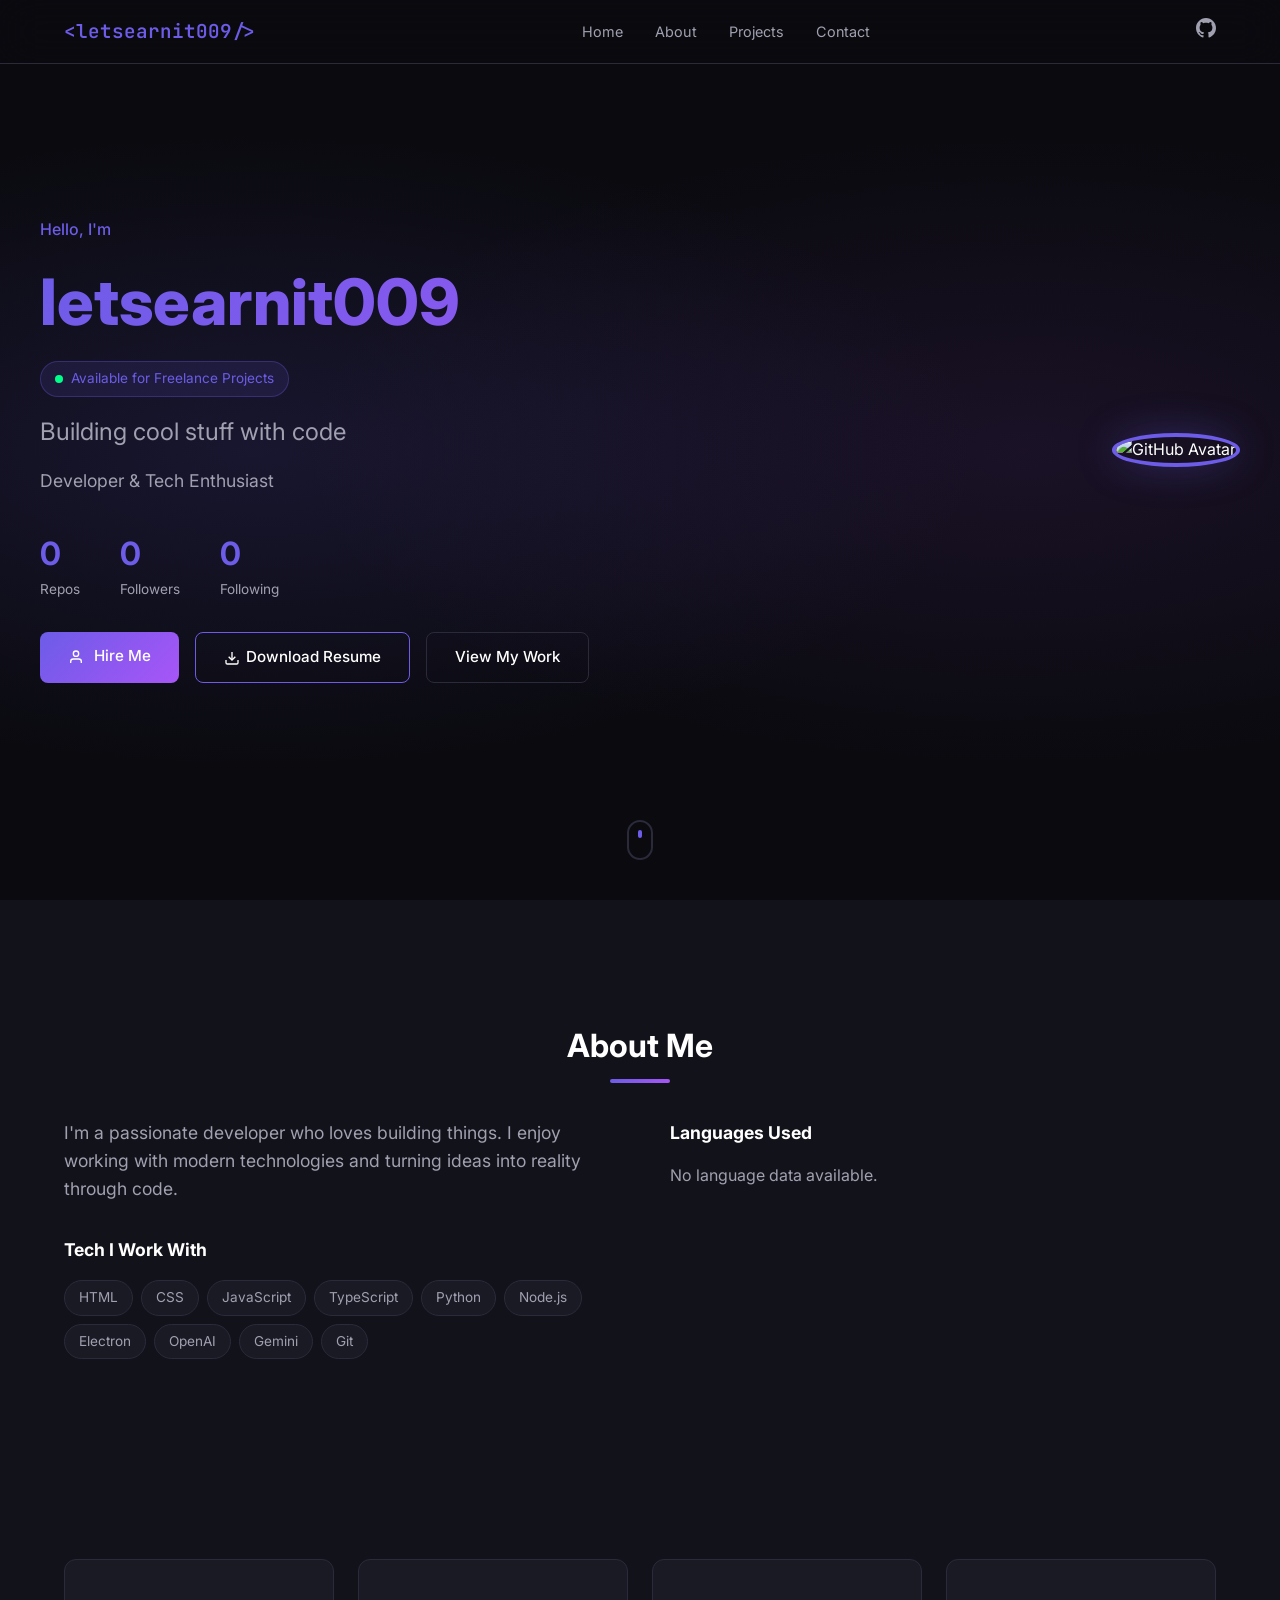
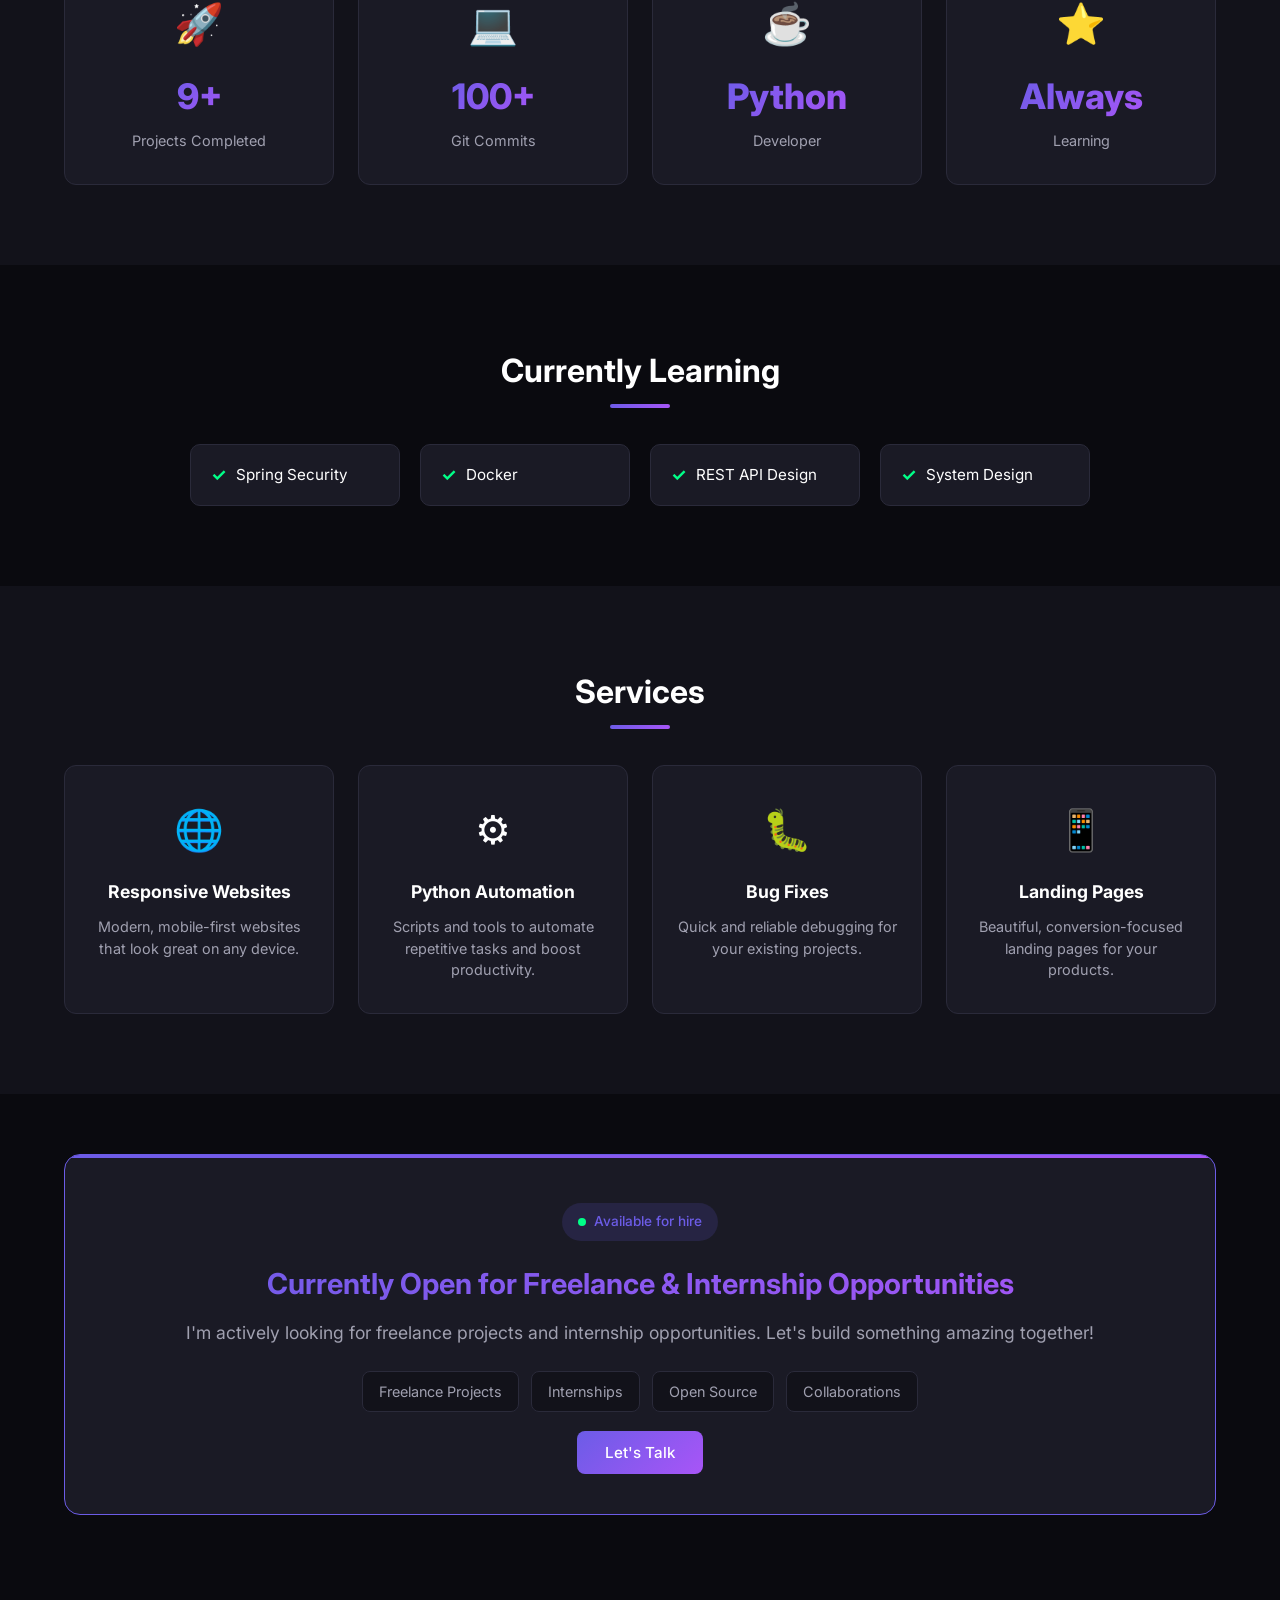
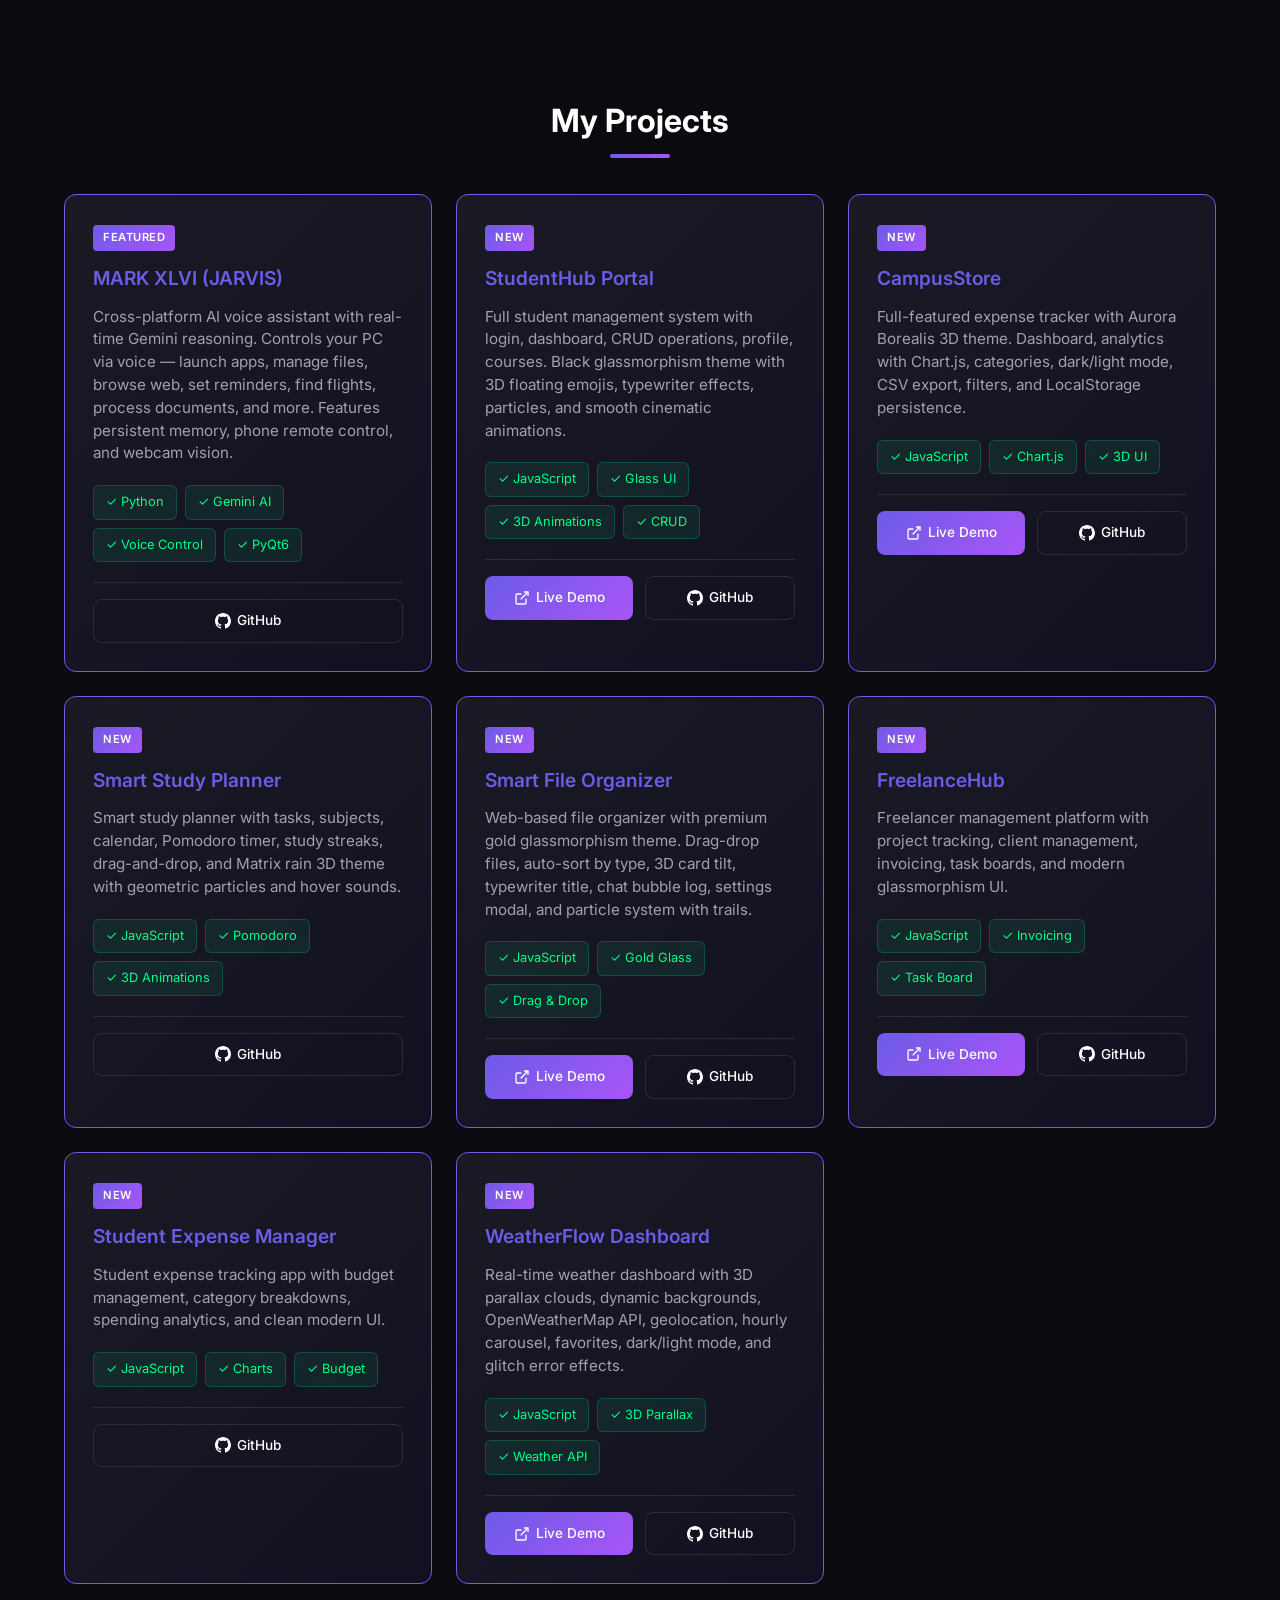
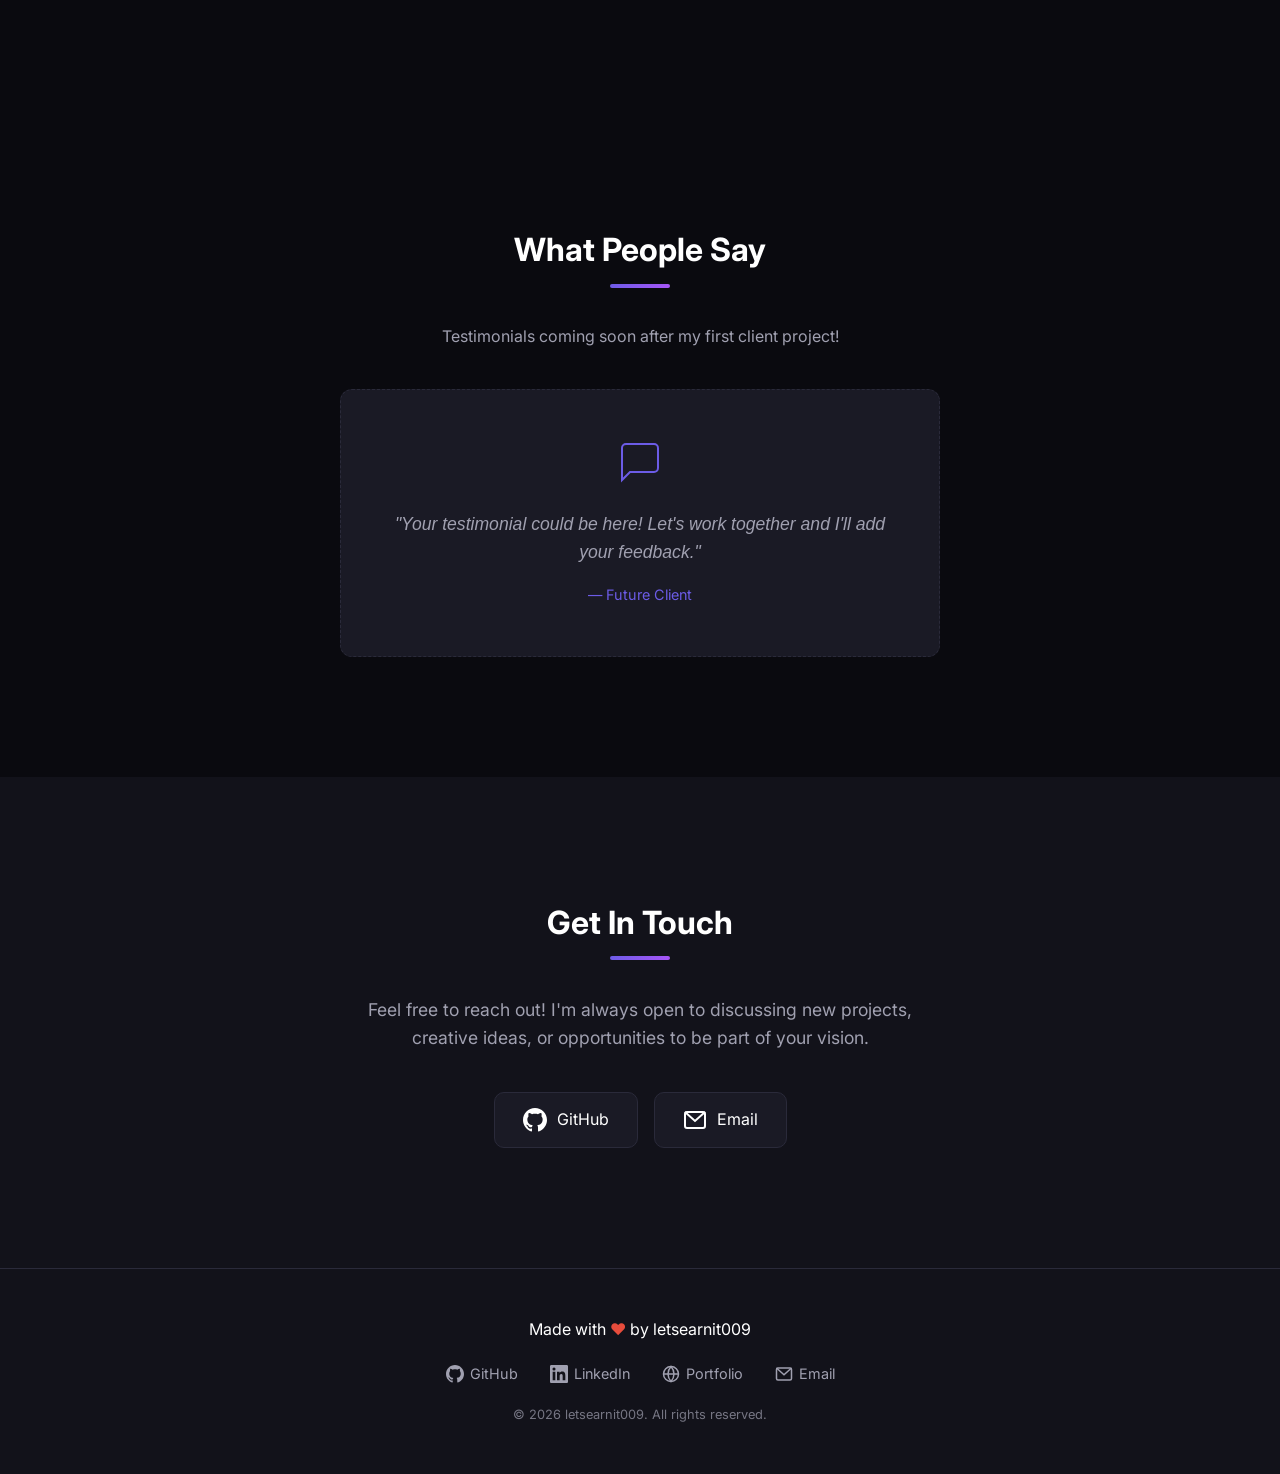
==== commit a67ab334: "Add stats, learning, services sections, checkmark tech stack, updated footer" ====
--- a/index.html
+++ b/index.html
@@ -109,6 +109,85 @@
         </div>
     </section>
 
+    <section class="stats-section">
+        <div class="container">
+            <div class="stats-grid">
+                <div class="stat-card">
+                    <span class="stat-icon">&#128640;</span>
+                    <span class="stat-number">9+</span>
+                    <span class="stat-label">Projects Completed</span>
+                </div>
+                <div class="stat-card">
+                    <span class="stat-icon">&#128187;</span>
+                    <span class="stat-number">100+</span>
+                    <span class="stat-label">Git Commits</span>
+                </div>
+                <div class="stat-card">
+                    <span class="stat-icon">&#9749;</span>
+                    <span class="stat-number">Python</span>
+                    <span class="stat-label">Developer</span>
+                </div>
+                <div class="stat-card">
+                    <span class="stat-icon">&#11088;</span>
+                    <span class="stat-number">Always</span>
+                    <span class="stat-label">Learning</span>
+                </div>
+            </div>
+        </div>
+    </section>
+
+    <section class="learning-section">
+        <div class="container">
+            <h2 class="section-title">Currently Learning</h2>
+            <div class="learning-grid">
+                <div class="learning-item">
+                    <span class="check-icon">&#10003;</span>
+                    Spring Security
+                </div>
+                <div class="learning-item">
+                    <span class="check-icon">&#10003;</span>
+                    Docker
+                </div>
+                <div class="learning-item">
+                    <span class="check-icon">&#10003;</span>
+                    REST API Design
+                </div>
+                <div class="learning-item">
+                    <span class="check-icon">&#10003;</span>
+                    System Design
+                </div>
+            </div>
+        </div>
+    </section>
+
+    <section class="services-section">
+        <div class="container">
+            <h2 class="section-title">Services</h2>
+            <div class="services-grid">
+                <div class="service-card">
+                    <span class="service-icon">&#127760;</span>
+                    <h3>Responsive Websites</h3>
+                    <p>Modern, mobile-first websites that look great on any device.</p>
+                </div>
+                <div class="service-card">
+                    <span class="service-icon">&#9881;</span>
+                    <h3>Python Automation</h3>
+                    <p>Scripts and tools to automate repetitive tasks and boost productivity.</p>
+                </div>
+                <div class="service-card">
+                    <span class="service-icon">&#128027;</span>
+                    <h3>Bug Fixes</h3>
+                    <p>Quick and reliable debugging for your existing projects.</p>
+                </div>
+                <div class="service-card">
+                    <span class="service-icon">&#128241;</span>
+                    <h3>Landing Pages</h3>
+                    <p>Beautiful, conversion-focused landing pages for your products.</p>
+                </div>
+            </div>
+        </div>
+    </section>
+
     <section class="availability">
         <div class="container">
             <div class="availability-card">
@@ -139,16 +218,11 @@
                         <span class="project-name">MARK XLVI (JARVIS)</span>
                     </div>
                     <p class="project-desc">Cross-platform AI voice assistant with real-time Gemini reasoning. Controls your PC via voice — launch apps, manage files, browse web, set reminders, find flights, process documents, and more. Features persistent memory, phone remote control, and webcam vision.</p>
-                    <div class="project-footer">
-                        <span class="project-lang">
-                            <span class="lang-dot" style="background:#3572A5"></span>
-                            Python
-                        </span>
-                        <div class="project-stats">
-                            <span class="project-stat">Gemini AI</span>
-                            <span class="project-stat">Voice</span>
-                            <span class="project-stat">PyQt6</span>
-                        </div>
+                    <div class="project-tech">
+                        <span class="tech-check">&#10003; Python</span>
+                        <span class="tech-check">&#10003; Gemini AI</span>
+                        <span class="tech-check">&#10003; Voice Control</span>
+                        <span class="tech-check">&#10003; PyQt6</span>
                     </div>
                     <div class="project-buttons">
                         <a href="https://github.com/letsearnit009/alfred-ai-assistant" target="_blank" class="project-btn btn-github">
@@ -163,16 +237,11 @@
                         <span class="project-name">StudentHub Portal</span>
                     </div>
                     <p class="project-desc">Full student management system with login, dashboard, CRUD operations, profile, courses. Black glassmorphism theme with 3D floating emojis, typewriter effects, particles, and smooth cinematic animations.</p>
-                    <div class="project-footer">
-                        <span class="project-lang">
-                            <span class="lang-dot" style="background:#f1e05a"></span>
-                            JavaScript
-                        </span>
-                        <div class="project-stats">
-                            <span class="project-stat">Glass UI</span>
-                            <span class="project-stat">3D Animations</span>
-                            <span class="project-stat">CRUD</span>
-                        </div>
+                    <div class="project-tech">
+                        <span class="tech-check">&#10003; JavaScript</span>
+                        <span class="tech-check">&#10003; Glass UI</span>
+                        <span class="tech-check">&#10003; 3D Animations</span>
+                        <span class="tech-check">&#10003; CRUD</span>
                     </div>
                     <div class="project-buttons">
                         <a href="student-portal/index.html" target="_blank" class="project-btn btn-demo">
@@ -191,15 +260,10 @@
                         <span class="project-name">CampusStore</span>
                     </div>
                     <p class="project-desc">Full-featured expense tracker with Aurora Borealis 3D theme. Dashboard, analytics with Chart.js, categories, dark/light mode, CSV export, filters, and LocalStorage persistence.</p>
-                    <div class="project-footer">
-                        <span class="project-lang">
-                            <span class="lang-dot" style="background:#f1e05a"></span>
-                            JavaScript
-                        </span>
-                        <div class="project-stats">
-                            <span class="project-stat">Chart.js</span>
-                            <span class="project-stat">3D UI</span>
-                        </div>
+                    <div class="project-tech">
+                        <span class="tech-check">&#10003; JavaScript</span>
+                        <span class="tech-check">&#10003; Chart.js</span>
+                        <span class="tech-check">&#10003; 3D UI</span>
                     </div>
                     <div class="project-buttons">
                         <a href="campus-store/index.html" target="_blank" class="project-btn btn-demo">
@@ -218,15 +282,10 @@
                         <span class="project-name">Smart Study Planner</span>
                     </div>
                     <p class="project-desc">Smart study planner with tasks, subjects, calendar, Pomodoro timer, study streaks, drag-and-drop, and Matrix rain 3D theme with geometric particles and hover sounds.</p>
-                    <div class="project-footer">
-                        <span class="project-lang">
-                            <span class="lang-dot" style="background:#f1e05a"></span>
-                            JavaScript
-                        </span>
-                        <div class="project-stats">
-                            <span class="project-stat">3D Animations</span>
-                            <span class="project-stat">Pomodoro</span>
-                        </div>
+                    <div class="project-tech">
+                        <span class="tech-check">&#10003; JavaScript</span>
+                        <span class="tech-check">&#10003; Pomodoro</span>
+                        <span class="tech-check">&#10003; 3D Animations</span>
                     </div>
                     <div class="project-buttons">
                         <a href="https://github.com/letsearnit009/smart-study-planner" target="_blank" class="project-btn btn-github">
@@ -241,15 +300,10 @@
                         <span class="project-name">Smart File Organizer</span>
                     </div>
                     <p class="project-desc">Web-based file organizer with premium gold glassmorphism theme. Drag-drop files, auto-sort by type, 3D card tilt, typewriter title, chat bubble log, settings modal, and particle system with trails.</p>
-                    <div class="project-footer">
-                        <span class="project-lang">
-                            <span class="lang-dot" style="background:#f1e05a"></span>
-                            JavaScript
-                        </span>
-                        <div class="project-stats">
-                            <span class="project-stat">Gold Glass</span>
-                            <span class="project-stat">Drag & Drop</span>
-                        </div>
+                    <div class="project-tech">
+                        <span class="tech-check">&#10003; JavaScript</span>
+                        <span class="tech-check">&#10003; Gold Glass</span>
+                        <span class="tech-check">&#10003; Drag & Drop</span>
                     </div>
                     <div class="project-buttons">
                         <a href="file-organizer-web/index.html" target="_blank" class="project-btn btn-demo">
@@ -268,15 +322,10 @@
                         <span class="project-name">FreelanceHub</span>
                     </div>
                     <p class="project-desc">Freelancer management platform with project tracking, client management, invoicing, task boards, and modern glassmorphism UI.</p>
-                    <div class="project-footer">
-                        <span class="project-lang">
-                            <span class="lang-dot" style="background:#f1e05a"></span>
-                            JavaScript
-                        </span>
-                        <div class="project-stats">
-                            <span class="project-stat">Invoicing</span>
-                            <span class="project-stat">Task Board</span>
-                        </div>
+                    <div class="project-tech">
+                        <span class="tech-check">&#10003; JavaScript</span>
+                        <span class="tech-check">&#10003; Invoicing</span>
+                        <span class="tech-check">&#10003; Task Board</span>
                     </div>
                     <div class="project-buttons">
                         <a href="freelance-hub/index.html" target="_blank" class="project-btn btn-demo">
@@ -295,15 +344,10 @@
                         <span class="project-name">Student Expense Manager</span>
                     </div>
                     <p class="project-desc">Student expense tracking app with budget management, category breakdowns, spending analytics, and clean modern UI.</p>
-                    <div class="project-footer">
-                        <span class="project-lang">
-                            <span class="lang-dot" style="background:#f1e05a"></span>
-                            JavaScript
-                        </span>
-                        <div class="project-stats">
-                            <span class="project-stat">Charts</span>
-                            <span class="project-stat">Budget</span>
-                        </div>
+                    <div class="project-tech">
+                        <span class="tech-check">&#10003; JavaScript</span>
+                        <span class="tech-check">&#10003; Charts</span>
+                        <span class="tech-check">&#10003; Budget</span>
                     </div>
                     <div class="project-buttons">
                         <a href="https://github.com/letsearnit009/student-expense-manager" target="_blank" class="project-btn btn-github">
@@ -318,15 +362,10 @@
                         <span class="project-name">WeatherFlow Dashboard</span>
                     </div>
                     <p class="project-desc">Real-time weather dashboard with 3D parallax clouds, dynamic backgrounds, OpenWeatherMap API, geolocation, hourly carousel, favorites, dark/light mode, and glitch error effects.</p>
-                    <div class="project-footer">
-                        <span class="project-lang">
-                            <span class="lang-dot" style="background:#f1e05a"></span>
-                            JavaScript
-                        </span>
-                        <div class="project-stats">
-                            <span class="project-stat">3D Parallax</span>
-                            <span class="project-stat">Weather API</span>
-                        </div>
+                    <div class="project-tech">
+                        <span class="tech-check">&#10003; JavaScript</span>
+                        <span class="tech-check">&#10003; 3D Parallax</span>
+                        <span class="tech-check">&#10003; Weather API</span>
                     </div>
                     <div class="project-buttons">
                         <a href="weather-dashboard/index.html" target="_blank" class="project-btn btn-demo">
@@ -344,15 +383,10 @@
                         <span class="project-name">File Organizer (Desktop)</span>
                     </div>
                     <p class="project-desc">Desktop file organizer with Tkinter GUI. Auto-sorts files by type, safe rename on conflicts, undo support, activity log, custom categories, and export.</p>
-                    <div class="project-footer">
-                        <span class="project-lang">
-                            <span class="lang-dot" style="background:#3572A5"></span>
-                            Python
-                        </span>
-                        <div class="project-stats">
-                            <span class="project-stat">Tkinter</span>
-                            <span class="project-stat">Desktop</span>
-                        </div>
+                    <div class="project-tech">
+                        <span class="tech-check">&#10003; Python</span>
+                        <span class="tech-check">&#10003; Tkinter</span>
+                        <span class="tech-check">&#10003; Desktop</span>
                     </div>
                     <div class="project-buttons">
                         <a href="https://github.com/letsearnit009/smart-file-organizer" target="_blank" class="project-btn btn-github">
@@ -400,7 +434,7 @@
 
     <footer>
         <div class="footer-content">
-            <p class="footer-text">Made with <span style="color:#e74c3c">&#10084;</span> using HTML CSS JavaScript</p>
+            <p class="footer-text">Made with <span style="color:#e74c3c">&#10084;</span> by letsearnit009</p>
             <div class="footer-links">
                 <a href="https://github.com/letsearnit009" target="_blank">
                     <svg width="18" height="18" viewBox="0 0 24 24" fill="currentColor"><path d="M12 0c-6.626 0-12 5.373-12 12 0 5.302 3.438 9.8 8.207 11.387.599.111.793-.261.793-.577v-2.234c-3.338.726-4.033-1.416-4.033-1.416-.546-1.387-1.333-1.756-1.333-1.756-1.089-.745.083-.729.083-.729 1.205.084 1.839 1.237 1.839 1.237 1.07 1.834 2.807 1.304 3.492.997.107-.775.418-1.305.762-1.604-2.665-.305-5.467-1.334-5.467-5.931 0-1.311.469-2.381 1.236-3.221-.124-.303-.535-1.524.117-3.176 0 0 1.008-.322 3.301 1.23.957-.266 1.983-.399 3.003-.404 1.02.005 2.047.138 3.006.404 2.291-1.552 3.297-1.23 3.297-1.23.653 1.653.242 2.874.118 3.176.77.84 1.235 1.911 1.235 3.221 0 4.609-2.807 5.624-5.479 5.921.43.372.823 1.102.823 2.222v3.293c0 .319.192.694.801.576 4.765-1.589 8.199-6.086 8.199-11.386 0-6.627-5.373-12-12-12z"/></svg>
--- a/styles.css
+++ b/styles.css
@@ -453,6 +453,154 @@
     transition: width 1s ease-out;
 }
 
+/* Statistics Section */
+.stats-section {
+    padding: 80px 0;
+    background: var(--bg-secondary);
+}
+
+.stats-grid {
+    display: grid;
+    grid-template-columns: repeat(4, 1fr);
+    gap: 24px;
+}
+
+.stat-card {
+    display: flex;
+    flex-direction: column;
+    align-items: center;
+    padding: 32px 20px;
+    background: var(--bg-card);
+    border: 1px solid var(--border);
+    border-radius: 12px;
+    transition: all 0.3s;
+}
+
+.stat-card:hover {
+    transform: translateY(-4px);
+    border-color: var(--accent);
+    box-shadow: 0 12px 40px rgba(108, 92, 231, 0.15);
+}
+
+.stat-icon {
+    font-size: 2.5rem;
+    margin-bottom: 12px;
+}
+
+.stat-card .stat-number {
+    font-size: 2.2rem;
+    font-weight: 800;
+    background: var(--gradient-1);
+    -webkit-background-clip: text;
+    -webkit-text-fill-color: transparent;
+    background-clip: text;
+    margin-bottom: 4px;
+}
+
+.stat-card .stat-label {
+    font-size: 0.9rem;
+    color: var(--text-secondary);
+}
+
+/* Currently Learning Section */
+.learning-section {
+    padding: 80px 0;
+}
+
+.learning-grid {
+    display: grid;
+    grid-template-columns: repeat(4, 1fr);
+    gap: 20px;
+    max-width: 900px;
+    margin: 0 auto;
+}
+
+.learning-item {
+    display: flex;
+    align-items: center;
+    gap: 10px;
+    padding: 16px 20px;
+    background: var(--bg-card);
+    border: 1px solid var(--border);
+    border-radius: 10px;
+    font-size: 0.95rem;
+    color: var(--text-primary);
+    transition: all 0.3s;
+}
+
+.learning-item:hover {
+    border-color: #00ff88;
+    background: rgba(0, 255, 136, 0.05);
+}
+
+.check-icon {
+    color: #00ff88;
+    font-weight: bold;
+    font-size: 1.1rem;
+}
+
+/* Services Section */
+.services-section {
+    padding: 80px 0;
+    background: var(--bg-secondary);
+}
+
+.services-grid {
+    display: grid;
+    grid-template-columns: repeat(4, 1fr);
+    gap: 24px;
+}
+
+.service-card {
+    padding: 32px 24px;
+    background: var(--bg-card);
+    border: 1px solid var(--border);
+    border-radius: 12px;
+    text-align: center;
+    transition: all 0.3s;
+}
+
+.service-card:hover {
+    transform: translateY(-4px);
+    border-color: var(--accent);
+    box-shadow: 0 12px 40px rgba(108, 92, 231, 0.15);
+}
+
+.service-icon {
+    font-size: 2.5rem;
+    display: block;
+    margin-bottom: 16px;
+}
+
+.service-card h3 {
+    font-size: 1.1rem;
+    margin-bottom: 10px;
+    color: var(--text-primary);
+}
+
+.service-card p {
+    font-size: 0.9rem;
+    color: var(--text-secondary);
+    line-height: 1.5;
+}
+
+/* Project Tech (Checkmarks) */
+.project-tech {
+    display: flex;
+    flex-wrap: wrap;
+    gap: 8px;
+    margin-bottom: 16px;
+}
+
+.tech-check {
+    padding: 6px 12px;
+    background: rgba(0, 255, 136, 0.08);
+    border: 1px solid rgba(0, 255, 136, 0.2);
+    border-radius: 6px;
+    font-size: 0.8rem;
+    color: #00ff88;
+}
+
 .lang-percent {
     width: 40px;
     font-size: 0.85rem;
@@ -814,6 +962,18 @@
         grid-template-columns: 1fr;
     }
 
+    .stats-grid {
+        grid-template-columns: repeat(2, 1fr);
+    }
+
+    .learning-grid {
+        grid-template-columns: repeat(2, 1fr);
+    }
+
+    .services-grid {
+        grid-template-columns: 1fr;
+    }
+
     .nav-links {
         display: none;
     }
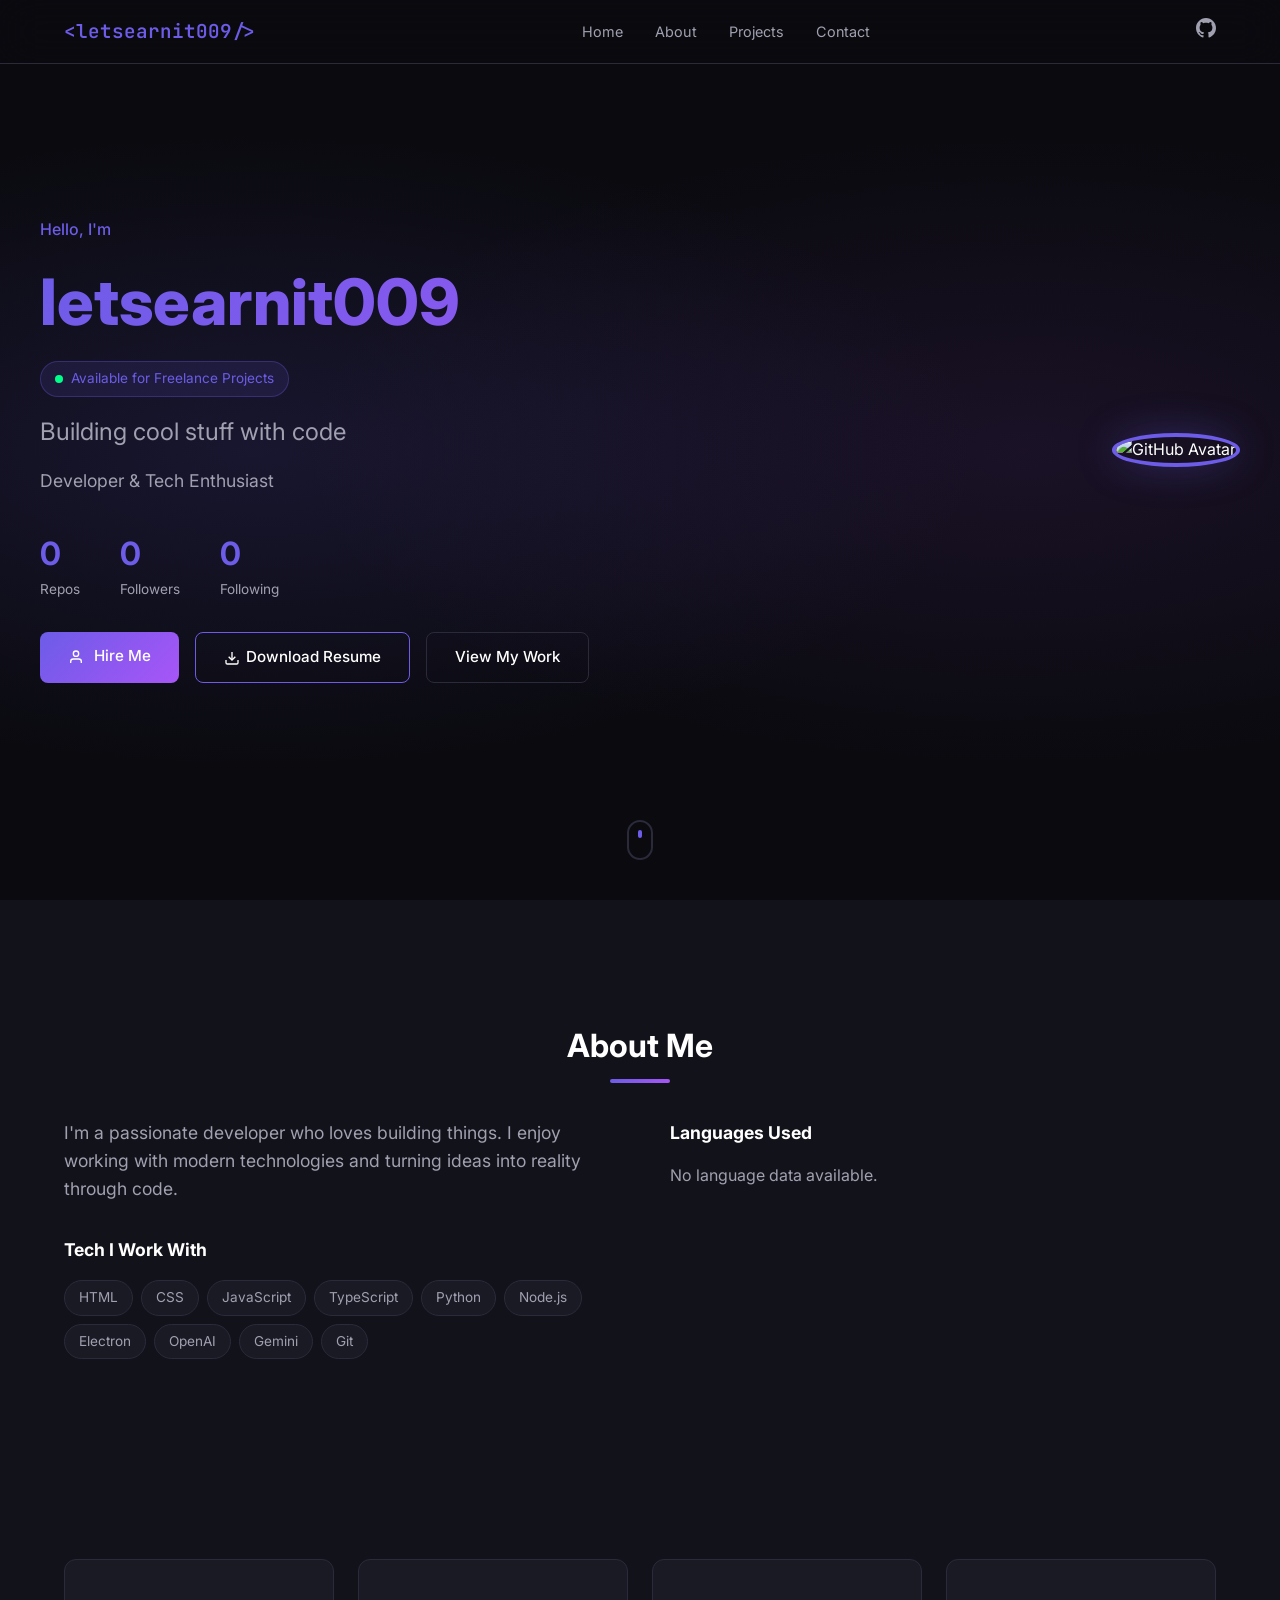
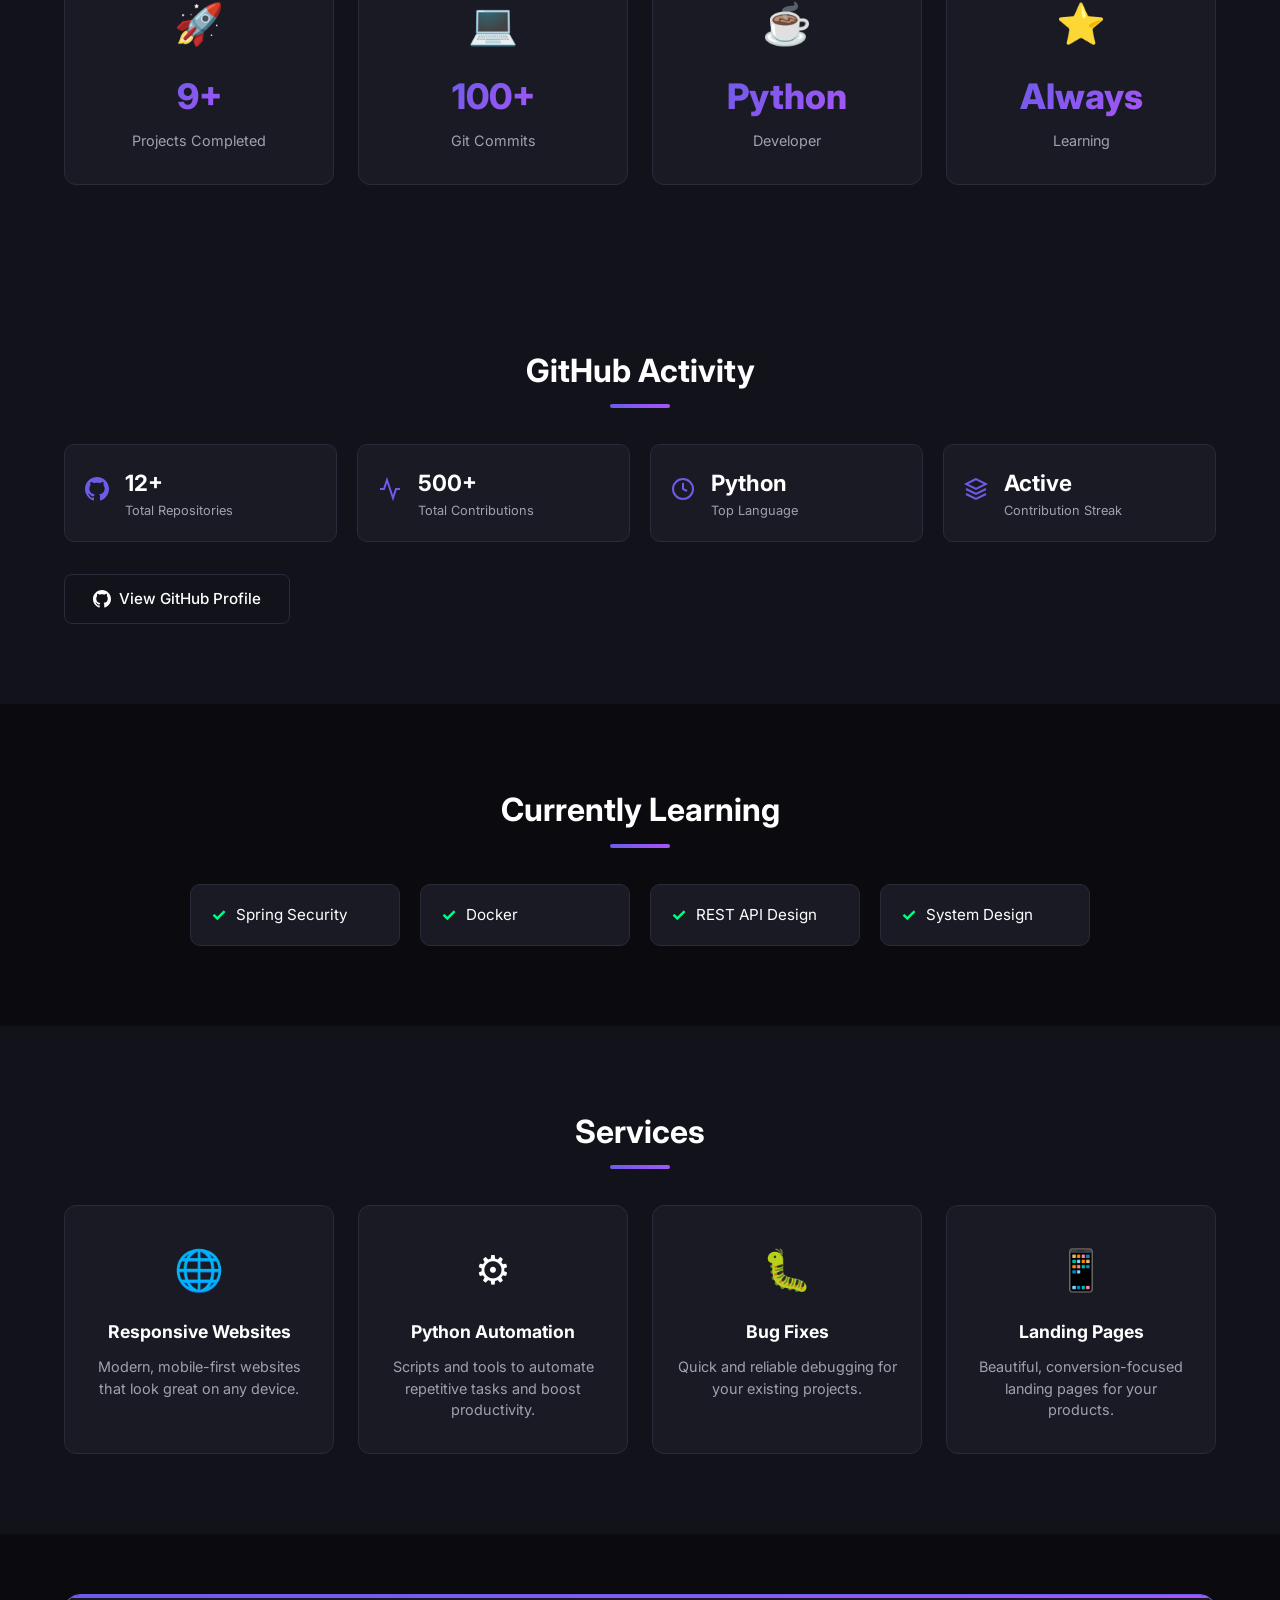
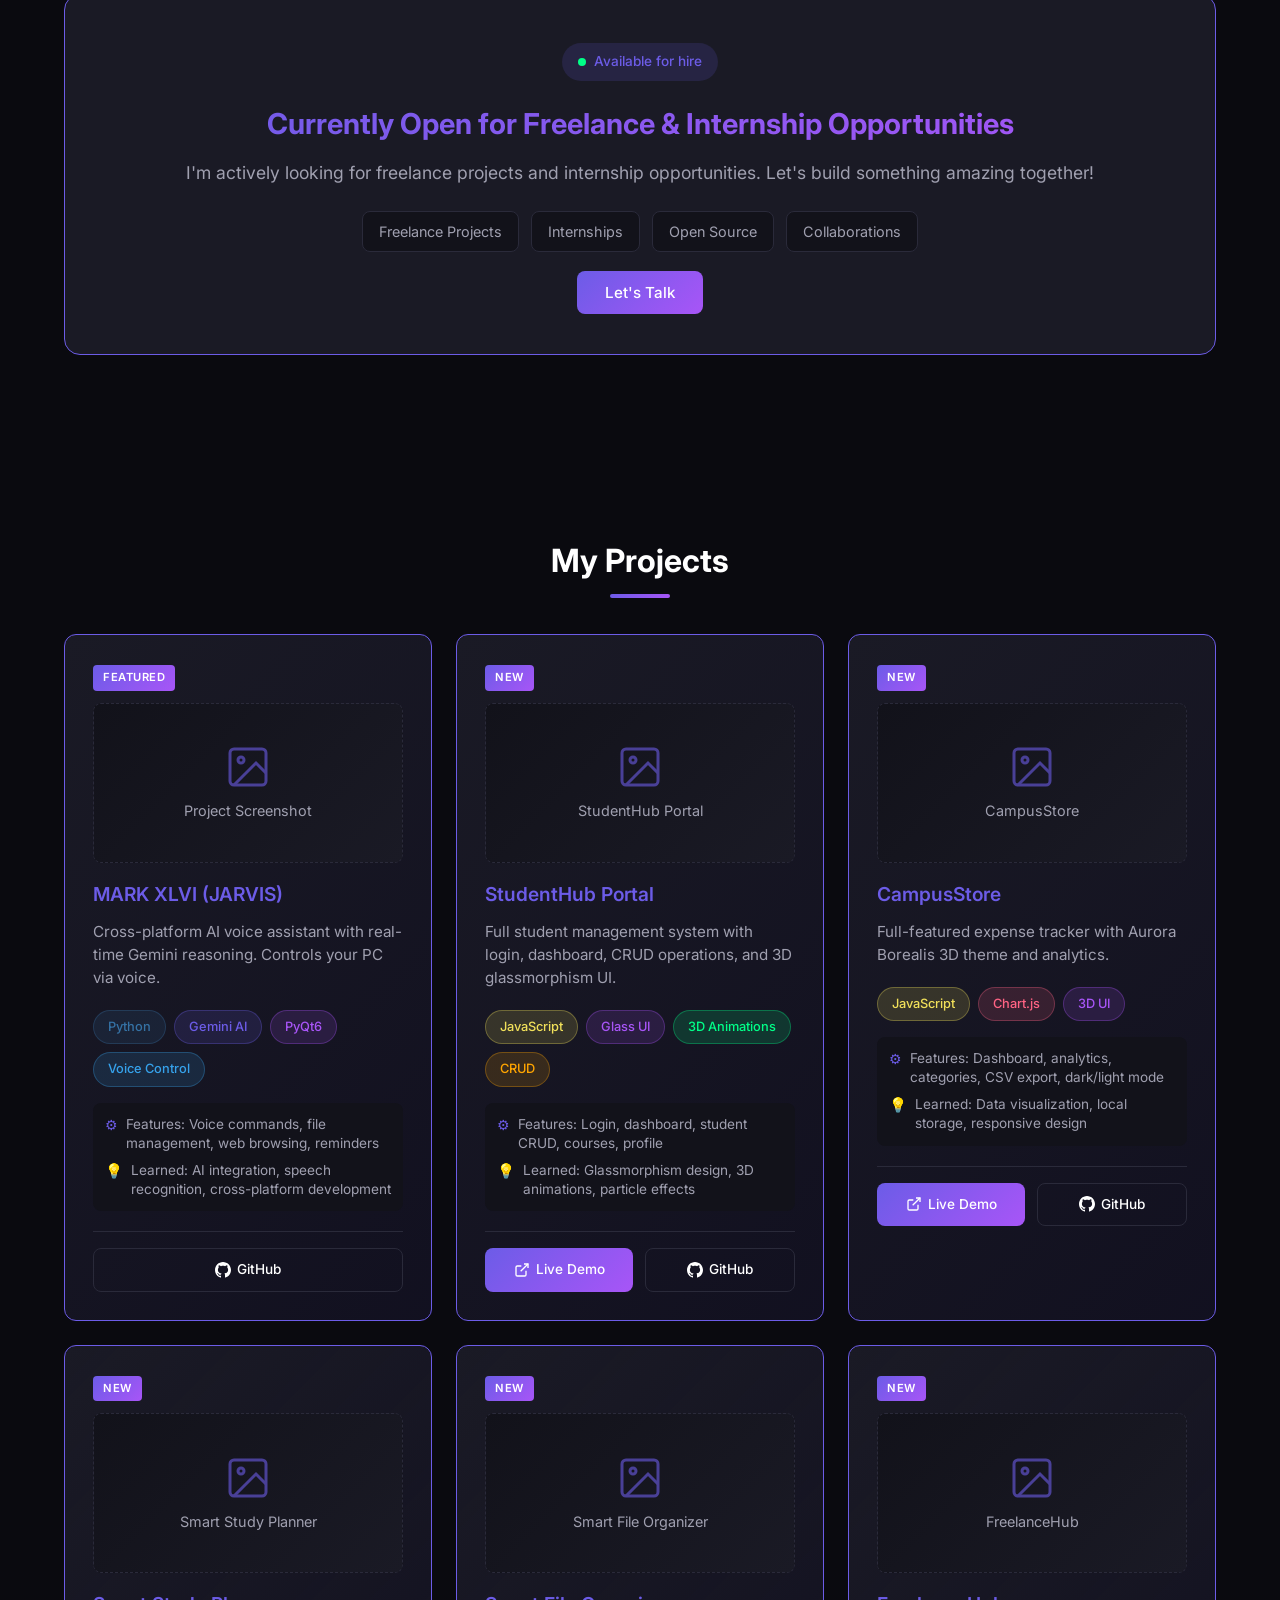
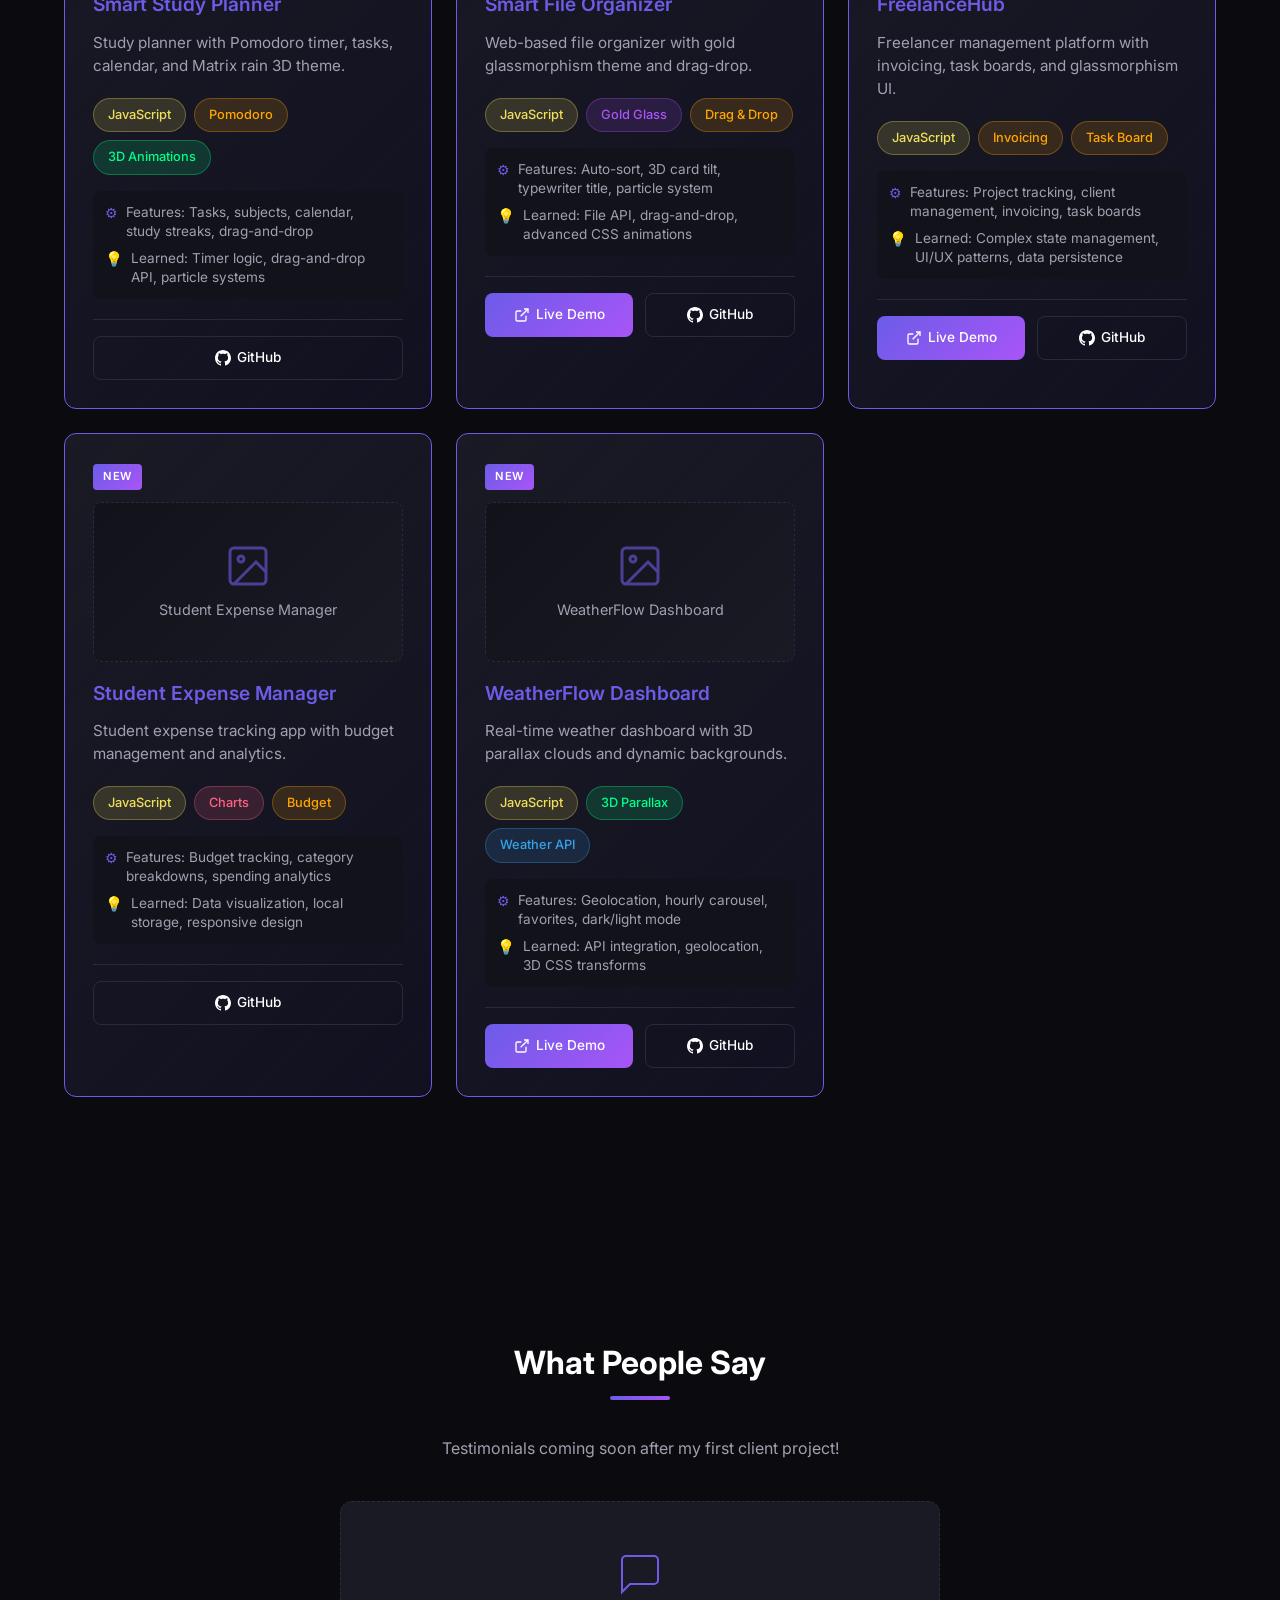
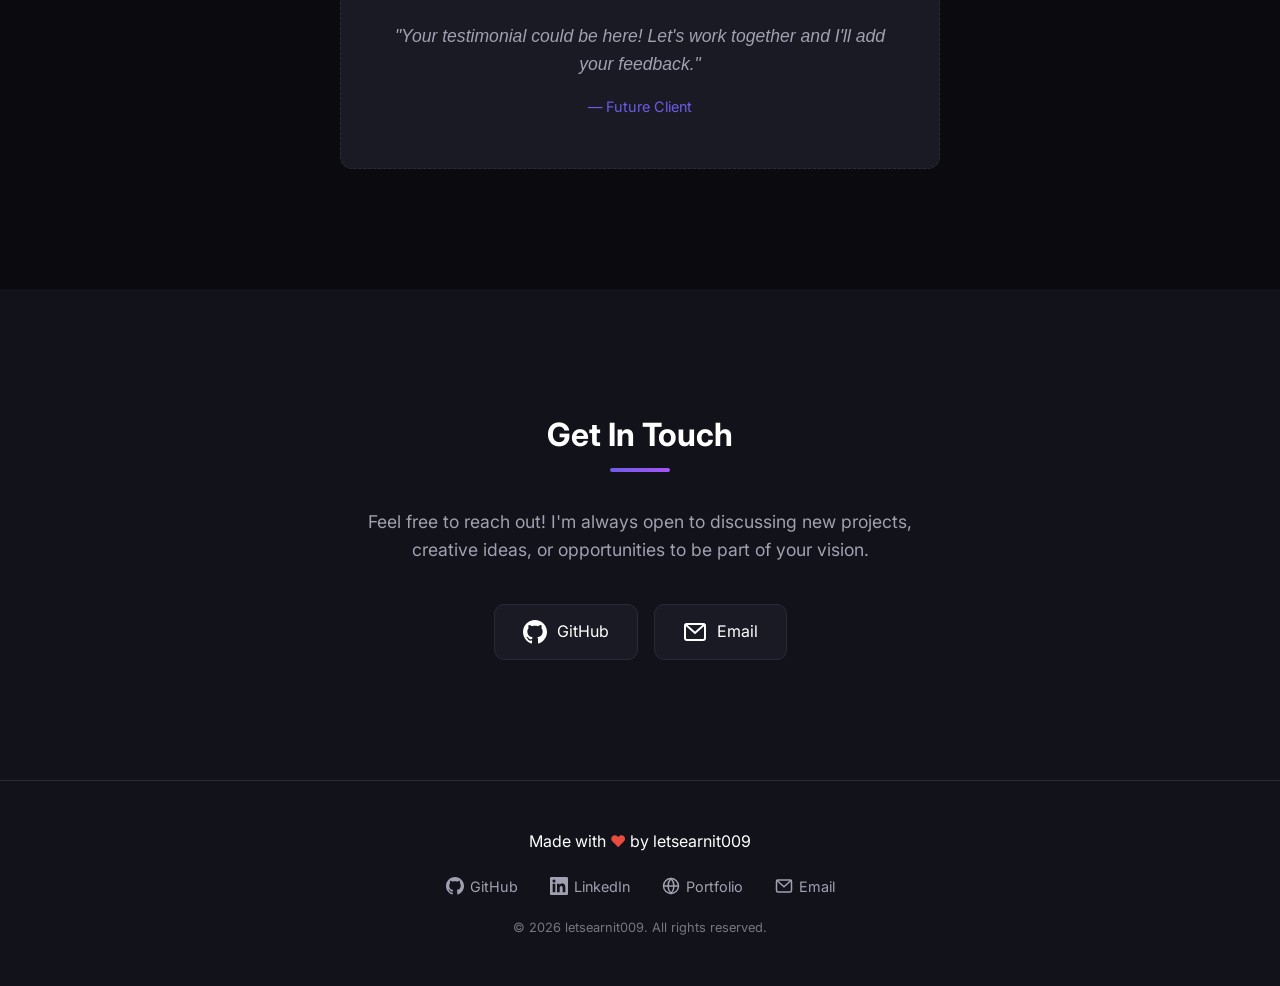
==== commit b5a2aeb5: "Add project screenshots, tech badges, GitHub stats, detailed project info" ====
--- a/index.html
+++ b/index.html
@@ -136,6 +136,54 @@
         </div>
     </section>
 
+    <section class="github-section">
+        <div class="container">
+            <h2 class="section-title">GitHub Activity</h2>
+            <div class="github-stats-grid">
+                <div class="github-stat-card">
+                    <div class="github-stat-icon">
+                        <svg width="24" height="24" viewBox="0 0 24 24" fill="currentColor"><path d="M12 0c-6.626 0-12 5.373-12 12 0 5.302 3.438 9.8 8.207 11.387.599.111.793-.261.793-.577v-2.234c-3.338.726-4.033-1.416-4.033-1.416-.546-1.387-1.333-1.756-1.333-1.756-1.089-.745.083-.729.083-.729 1.205.084 1.839 1.237 1.839 1.237 1.07 1.834 2.807 1.304 3.492.997.107-.775.418-1.305.762-1.604-2.665-.305-5.467-1.334-5.467-5.931 0-1.311.469-2.381 1.236-3.221-.124-.303-.535-1.524.117-3.176 0 0 1.008-.322 3.301 1.23.957-.266 1.983-.399 3.003-.404 1.02.005 2.047.138 3.006.404 2.291-1.552 3.297-1.23 3.297-1.23.653 1.653.242 2.874.118 3.176.77.84 1.235 1.911 1.235 3.221 0 4.609-2.807 5.624-5.479 5.921.43.372.823 1.102.823 2.222v3.293c0 .319.192.694.801.576 4.765-1.589 8.199-6.086 8.199-11.386 0-6.627-5.373-12-12-12z"/></svg>
+                    </div>
+                    <div class="github-stat-info">
+                        <span class="github-stat-number">12+</span>
+                        <span class="github-stat-label">Total Repositories</span>
+                    </div>
+                </div>
+                <div class="github-stat-card">
+                    <div class="github-stat-icon">
+                        <svg width="24" height="24" viewBox="0 0 24 24" fill="none" stroke="currentColor" stroke-width="2"><polyline points="22 12 18 12 15 21 9 3 6 12 2 12"/></svg>
+                    </div>
+                    <div class="github-stat-info">
+                        <span class="github-stat-number">500+</span>
+                        <span class="github-stat-label">Total Contributions</span>
+                    </div>
+                </div>
+                <div class="github-stat-card">
+                    <div class="github-stat-icon">
+                        <svg width="24" height="24" viewBox="0 0 24 24" fill="none" stroke="currentColor" stroke-width="2"><circle cx="12" cy="12" r="10"/><polyline points="12 6 12 12 16 14"/></svg>
+                    </div>
+                    <div class="github-stat-info">
+                        <span class="github-stat-number">Python</span>
+                        <span class="github-stat-label">Top Language</span>
+                    </div>
+                </div>
+                <div class="github-stat-card">
+                    <div class="github-stat-icon">
+                        <svg width="24" height="24" viewBox="0 0 24 24" fill="none" stroke="currentColor" stroke-width="2"><path d="M12 2L2 7l10 5 10-5-10-5zM2 17l10 5 10-5M2 12l10 5 10-5"/></svg>
+                    </div>
+                    <div class="github-stat-info">
+                        <span class="github-stat-number">Active</span>
+                        <span class="github-stat-label">Contribution Streak</span>
+                    </div>
+                </div>
+            </div>
+            <a href="https://github.com/letsearnit009" target="_blank" class="btn btn-outline github-profile-btn">
+                <svg width="18" height="18" viewBox="0 0 24 24" fill="currentColor" style="margin-right:8px"><path d="M12 0c-6.626 0-12 5.373-12 12 0 5.302 3.438 9.8 8.207 11.387.599.111.793-.261.793-.577v-2.234c-3.338.726-4.033-1.416-4.033-1.416-.546-1.387-1.333-1.756-1.333-1.756-1.089-.745.083-.729.083-.729 1.205.084 1.839 1.237 1.839 1.237 1.07 1.834 2.807 1.304 3.492.997.107-.775.418-1.305.762-1.604-2.665-.305-5.467-1.334-5.467-5.931 0-1.311.469-2.381 1.236-3.221-.124-.303-.535-1.524.117-3.176 0 0 1.008-.322 3.301 1.23.957-.266 1.983-.399 3.003-.404 1.02.005 2.047.138 3.006.404 2.291-1.552 3.297-1.23 3.297-1.23.653 1.653.242 2.874.118 3.176.77.84 1.235 1.911 1.235 3.221 0 4.609-2.807 5.624-5.479 5.921.43.372.823 1.102.823 2.222v3.293c0 .319.192.694.801.576 4.765-1.589 8.199-6.086 8.199-11.386 0-6.627-5.373-12-12-12z"/></svg>
+                View GitHub Profile
+            </a>
+        </div>
+    </section>
+
     <section class="learning-section">
         <div class="container">
             <h2 class="section-title">Currently Learning</h2>
@@ -214,15 +262,35 @@
             <div class="projects-grid" id="projects-grid">
                 <div class="project-card featured">
                     <div class="project-badge">Featured</div>
+                    <div class="project-screenshot">
+                        <div class="screenshot-placeholder">
+                            <svg width="48" height="48" viewBox="0 0 24 24" fill="none" stroke="currentColor" stroke-width="1.5" style="color:var(--accent)">
+                                <rect x="3" y="3" width="18" height="18" rx="2" ry="2"/>
+                                <circle cx="8.5" cy="8.5" r="1.5"/>
+                                <polyline points="21 15 16 10 5 21"/>
+                            </svg>
+                            <span>Project Screenshot</span>
+                        </div>
+                    </div>
                     <div class="project-header">
                         <span class="project-name">MARK XLVI (JARVIS)</span>
                     </div>
-                    <p class="project-desc">Cross-platform AI voice assistant with real-time Gemini reasoning. Controls your PC via voice — launch apps, manage files, browse web, set reminders, find flights, process documents, and more. Features persistent memory, phone remote control, and webcam vision.</p>
-                    <div class="project-tech">
-                        <span class="tech-check">&#10003; Python</span>
-                        <span class="tech-check">&#10003; Gemini AI</span>
-                        <span class="tech-check">&#10003; Voice Control</span>
-                        <span class="tech-check">&#10003; PyQt6</span>
+                    <p class="project-desc">Cross-platform AI voice assistant with real-time Gemini reasoning. Controls your PC via voice.</p>
+                    <div class="project-tech">
+                        <span class="tech-badge python">Python</span>
+                        <span class="tech-badge ai">Gemini AI</span>
+                        <span class="tech-badge ui">PyQt6</span>
+                        <span class="tech-badge api">Voice Control</span>
+                    </div>
+                    <div class="project-details">
+                        <div class="detail-item">
+                            <span class="detail-icon">&#9881;</span>
+                            <span>Features: Voice commands, file management, web browsing, reminders</span>
+                        </div>
+                        <div class="detail-item">
+                            <span class="detail-icon">&#128161;</span>
+                            <span>Learned: AI integration, speech recognition, cross-platform development</span>
+                        </div>
                     </div>
                     <div class="project-buttons">
                         <a href="https://github.com/letsearnit009/alfred-ai-assistant" target="_blank" class="project-btn btn-github">
@@ -233,15 +301,35 @@
                 </div>
                 <div class="project-card featured">
                     <div class="project-badge">New</div>
+                    <div class="project-screenshot">
+                        <div class="screenshot-placeholder">
+                            <svg width="48" height="48" viewBox="0 0 24 24" fill="none" stroke="currentColor" stroke-width="1.5" style="color:var(--accent)">
+                                <rect x="3" y="3" width="18" height="18" rx="2" ry="2"/>
+                                <circle cx="8.5" cy="8.5" r="1.5"/>
+                                <polyline points="21 15 16 10 5 21"/>
+                            </svg>
+                            <span>StudentHub Portal</span>
+                        </div>
+                    </div>
                     <div class="project-header">
                         <span class="project-name">StudentHub Portal</span>
                     </div>
-                    <p class="project-desc">Full student management system with login, dashboard, CRUD operations, profile, courses. Black glassmorphism theme with 3D floating emojis, typewriter effects, particles, and smooth cinematic animations.</p>
-                    <div class="project-tech">
-                        <span class="tech-check">&#10003; JavaScript</span>
-                        <span class="tech-check">&#10003; Glass UI</span>
-                        <span class="tech-check">&#10003; 3D Animations</span>
-                        <span class="tech-check">&#10003; CRUD</span>
+                    <p class="project-desc">Full student management system with login, dashboard, CRUD operations, and 3D glassmorphism UI.</p>
+                    <div class="project-tech">
+                        <span class="tech-badge js">JavaScript</span>
+                        <span class="tech-badge ui">Glass UI</span>
+                        <span class="tech-badge animation">3D Animations</span>
+                        <span class="tech-badge feature">CRUD</span>
+                    </div>
+                    <div class="project-details">
+                        <div class="detail-item">
+                            <span class="detail-icon">&#9881;</span>
+                            <span>Features: Login, dashboard, student CRUD, courses, profile</span>
+                        </div>
+                        <div class="detail-item">
+                            <span class="detail-icon">&#128161;</span>
+                            <span>Learned: Glassmorphism design, 3D animations, particle effects</span>
+                        </div>
                     </div>
                     <div class="project-buttons">
                         <a href="student-portal/index.html" target="_blank" class="project-btn btn-demo">
@@ -256,14 +344,34 @@
                 </div>
                 <div class="project-card featured">
                     <div class="project-badge">New</div>
+                    <div class="project-screenshot">
+                        <div class="screenshot-placeholder">
+                            <svg width="48" height="48" viewBox="0 0 24 24" fill="none" stroke="currentColor" stroke-width="1.5" style="color:var(--accent)">
+                                <rect x="3" y="3" width="18" height="18" rx="2" ry="2"/>
+                                <circle cx="8.5" cy="8.5" r="1.5"/>
+                                <polyline points="21 15 16 10 5 21"/>
+                            </svg>
+                            <span>CampusStore</span>
+                        </div>
+                    </div>
                     <div class="project-header">
                         <span class="project-name">CampusStore</span>
                     </div>
-                    <p class="project-desc">Full-featured expense tracker with Aurora Borealis 3D theme. Dashboard, analytics with Chart.js, categories, dark/light mode, CSV export, filters, and LocalStorage persistence.</p>
-                    <div class="project-tech">
-                        <span class="tech-check">&#10003; JavaScript</span>
-                        <span class="tech-check">&#10003; Chart.js</span>
-                        <span class="tech-check">&#10003; 3D UI</span>
+                    <p class="project-desc">Full-featured expense tracker with Aurora Borealis 3D theme and analytics.</p>
+                    <div class="project-tech">
+                        <span class="tech-badge js">JavaScript</span>
+                        <span class="tech-badge chart">Chart.js</span>
+                        <span class="tech-badge ui">3D UI</span>
+                    </div>
+                    <div class="project-details">
+                        <div class="detail-item">
+                            <span class="detail-icon">&#9881;</span>
+                            <span>Features: Dashboard, analytics, categories, CSV export, dark/light mode</span>
+                        </div>
+                        <div class="detail-item">
+                            <span class="detail-icon">&#128161;</span>
+                            <span>Learned: Data visualization, local storage, responsive design</span>
+                        </div>
                     </div>
                     <div class="project-buttons">
                         <a href="campus-store/index.html" target="_blank" class="project-btn btn-demo">
@@ -278,14 +386,34 @@
                 </div>
                 <div class="project-card featured">
                     <div class="project-badge">New</div>
+                    <div class="project-screenshot">
+                        <div class="screenshot-placeholder">
+                            <svg width="48" height="48" viewBox="0 0 24 24" fill="none" stroke="currentColor" stroke-width="1.5" style="color:var(--accent)">
+                                <rect x="3" y="3" width="18" height="18" rx="2" ry="2"/>
+                                <circle cx="8.5" cy="8.5" r="1.5"/>
+                                <polyline points="21 15 16 10 5 21"/>
+                            </svg>
+                            <span>Smart Study Planner</span>
+                        </div>
+                    </div>
                     <div class="project-header">
                         <span class="project-name">Smart Study Planner</span>
                     </div>
-                    <p class="project-desc">Smart study planner with tasks, subjects, calendar, Pomodoro timer, study streaks, drag-and-drop, and Matrix rain 3D theme with geometric particles and hover sounds.</p>
-                    <div class="project-tech">
-                        <span class="tech-check">&#10003; JavaScript</span>
-                        <span class="tech-check">&#10003; Pomodoro</span>
-                        <span class="tech-check">&#10003; 3D Animations</span>
+                    <p class="project-desc">Study planner with Pomodoro timer, tasks, calendar, and Matrix rain 3D theme.</p>
+                    <div class="project-tech">
+                        <span class="tech-badge js">JavaScript</span>
+                        <span class="tech-badge feature">Pomodoro</span>
+                        <span class="tech-badge animation">3D Animations</span>
+                    </div>
+                    <div class="project-details">
+                        <div class="detail-item">
+                            <span class="detail-icon">&#9881;</span>
+                            <span>Features: Tasks, subjects, calendar, study streaks, drag-and-drop</span>
+                        </div>
+                        <div class="detail-item">
+                            <span class="detail-icon">&#128161;</span>
+                            <span>Learned: Timer logic, drag-and-drop API, particle systems</span>
+                        </div>
                     </div>
                     <div class="project-buttons">
                         <a href="https://github.com/letsearnit009/smart-study-planner" target="_blank" class="project-btn btn-github">
@@ -296,14 +424,34 @@
                 </div>
                 <div class="project-card featured">
                     <div class="project-badge">New</div>
+                    <div class="project-screenshot">
+                        <div class="screenshot-placeholder">
+                            <svg width="48" height="48" viewBox="0 0 24 24" fill="none" stroke="currentColor" stroke-width="1.5" style="color:var(--accent)">
+                                <rect x="3" y="3" width="18" height="18" rx="2" ry="2"/>
+                                <circle cx="8.5" cy="8.5" r="1.5"/>
+                                <polyline points="21 15 16 10 5 21"/>
+                            </svg>
+                            <span>Smart File Organizer</span>
+                        </div>
+                    </div>
                     <div class="project-header">
                         <span class="project-name">Smart File Organizer</span>
                     </div>
-                    <p class="project-desc">Web-based file organizer with premium gold glassmorphism theme. Drag-drop files, auto-sort by type, 3D card tilt, typewriter title, chat bubble log, settings modal, and particle system with trails.</p>
-                    <div class="project-tech">
-                        <span class="tech-check">&#10003; JavaScript</span>
-                        <span class="tech-check">&#10003; Gold Glass</span>
-                        <span class="tech-check">&#10003; Drag & Drop</span>
+                    <p class="project-desc">Web-based file organizer with gold glassmorphism theme and drag-drop.</p>
+                    <div class="project-tech">
+                        <span class="tech-badge js">JavaScript</span>
+                        <span class="tech-badge ui">Gold Glass</span>
+                        <span class="tech-badge feature">Drag & Drop</span>
+                    </div>
+                    <div class="project-details">
+                        <div class="detail-item">
+                            <span class="detail-icon">&#9881;</span>
+                            <span>Features: Auto-sort, 3D card tilt, typewriter title, particle system</span>
+                        </div>
+                        <div class="detail-item">
+                            <span class="detail-icon">&#128161;</span>
+                            <span>Learned: File API, drag-and-drop, advanced CSS animations</span>
+                        </div>
                     </div>
                     <div class="project-buttons">
                         <a href="file-organizer-web/index.html" target="_blank" class="project-btn btn-demo">
@@ -318,14 +466,34 @@
                 </div>
                 <div class="project-card featured">
                     <div class="project-badge">New</div>
+                    <div class="project-screenshot">
+                        <div class="screenshot-placeholder">
+                            <svg width="48" height="48" viewBox="0 0 24 24" fill="none" stroke="currentColor" stroke-width="1.5" style="color:var(--accent)">
+                                <rect x="3" y="3" width="18" height="18" rx="2" ry="2"/>
+                                <circle cx="8.5" cy="8.5" r="1.5"/>
+                                <polyline points="21 15 16 10 5 21"/>
+                            </svg>
+                            <span>FreelanceHub</span>
+                        </div>
+                    </div>
                     <div class="project-header">
                         <span class="project-name">FreelanceHub</span>
                     </div>
-                    <p class="project-desc">Freelancer management platform with project tracking, client management, invoicing, task boards, and modern glassmorphism UI.</p>
-                    <div class="project-tech">
-                        <span class="tech-check">&#10003; JavaScript</span>
-                        <span class="tech-check">&#10003; Invoicing</span>
-                        <span class="tech-check">&#10003; Task Board</span>
+                    <p class="project-desc">Freelancer management platform with invoicing, task boards, and glassmorphism UI.</p>
+                    <div class="project-tech">
+                        <span class="tech-badge js">JavaScript</span>
+                        <span class="tech-badge feature">Invoicing</span>
+                        <span class="tech-badge feature">Task Board</span>
+                    </div>
+                    <div class="project-details">
+                        <div class="detail-item">
+                            <span class="detail-icon">&#9881;</span>
+                            <span>Features: Project tracking, client management, invoicing, task boards</span>
+                        </div>
+                        <div class="detail-item">
+                            <span class="detail-icon">&#128161;</span>
+                            <span>Learned: Complex state management, UI/UX patterns, data persistence</span>
+                        </div>
                     </div>
                     <div class="project-buttons">
                         <a href="freelance-hub/index.html" target="_blank" class="project-btn btn-demo">
@@ -340,14 +508,34 @@
                 </div>
                 <div class="project-card featured">
                     <div class="project-badge">New</div>
+                    <div class="project-screenshot">
+                        <div class="screenshot-placeholder">
+                            <svg width="48" height="48" viewBox="0 0 24 24" fill="none" stroke="currentColor" stroke-width="1.5" style="color:var(--accent)">
+                                <rect x="3" y="3" width="18" height="18" rx="2" ry="2"/>
+                                <circle cx="8.5" cy="8.5" r="1.5"/>
+                                <polyline points="21 15 16 10 5 21"/>
+                            </svg>
+                            <span>Student Expense Manager</span>
+                        </div>
+                    </div>
                     <div class="project-header">
                         <span class="project-name">Student Expense Manager</span>
                     </div>
-                    <p class="project-desc">Student expense tracking app with budget management, category breakdowns, spending analytics, and clean modern UI.</p>
-                    <div class="project-tech">
-                        <span class="tech-check">&#10003; JavaScript</span>
-                        <span class="tech-check">&#10003; Charts</span>
-                        <span class="tech-check">&#10003; Budget</span>
+                    <p class="project-desc">Student expense tracking app with budget management and analytics.</p>
+                    <div class="project-tech">
+                        <span class="tech-badge js">JavaScript</span>
+                        <span class="tech-badge chart">Charts</span>
+                        <span class="tech-badge feature">Budget</span>
+                    </div>
+                    <div class="project-details">
+                        <div class="detail-item">
+                            <span class="detail-icon">&#9881;</span>
+                            <span>Features: Budget tracking, category breakdowns, spending analytics</span>
+                        </div>
+                        <div class="detail-item">
+                            <span class="detail-icon">&#128161;</span>
+                            <span>Learned: Data visualization, local storage, responsive design</span>
+                        </div>
                     </div>
                     <div class="project-buttons">
                         <a href="https://github.com/letsearnit009/student-expense-manager" target="_blank" class="project-btn btn-github">
@@ -358,14 +546,34 @@
                 </div>
                 <div class="project-card featured">
                     <div class="project-badge">New</div>
+                    <div class="project-screenshot">
+                        <div class="screenshot-placeholder">
+                            <svg width="48" height="48" viewBox="0 0 24 24" fill="none" stroke="currentColor" stroke-width="1.5" style="color:var(--accent)">
+                                <rect x="3" y="3" width="18" height="18" rx="2" ry="2"/>
+                                <circle cx="8.5" cy="8.5" r="1.5"/>
+                                <polyline points="21 15 16 10 5 21"/>
+                            </svg>
+                            <span>WeatherFlow Dashboard</span>
+                        </div>
+                    </div>
                     <div class="project-header">
                         <span class="project-name">WeatherFlow Dashboard</span>
                     </div>
-                    <p class="project-desc">Real-time weather dashboard with 3D parallax clouds, dynamic backgrounds, OpenWeatherMap API, geolocation, hourly carousel, favorites, dark/light mode, and glitch error effects.</p>
-                    <div class="project-tech">
-                        <span class="tech-check">&#10003; JavaScript</span>
-                        <span class="tech-check">&#10003; 3D Parallax</span>
-                        <span class="tech-check">&#10003; Weather API</span>
+                    <p class="project-desc">Real-time weather dashboard with 3D parallax clouds and dynamic backgrounds.</p>
+                    <div class="project-tech">
+                        <span class="tech-badge js">JavaScript</span>
+                        <span class="tech-badge animation">3D Parallax</span>
+                        <span class="tech-badge api">Weather API</span>
+                    </div>
+                    <div class="project-details">
+                        <div class="detail-item">
+                            <span class="detail-icon">&#9881;</span>
+                            <span>Features: Geolocation, hourly carousel, favorites, dark/light mode</span>
+                        </div>
+                        <div class="detail-item">
+                            <span class="detail-icon">&#128161;</span>
+                            <span>Learned: API integration, geolocation, 3D CSS transforms</span>
+                        </div>
                     </div>
                     <div class="project-buttons">
                         <a href="weather-dashboard/index.html" target="_blank" class="project-btn btn-demo">
@@ -379,14 +587,34 @@
                     </div>
                 </div>
                 <div class="project-card">
+                    <div class="project-screenshot">
+                        <div class="screenshot-placeholder">
+                            <svg width="48" height="48" viewBox="0 0 24 24" fill="none" stroke="currentColor" stroke-width="1.5" style="color:var(--accent)">
+                                <rect x="3" y="3" width="18" height="18" rx="2" ry="2"/>
+                                <circle cx="8.5" cy="8.5" r="1.5"/>
+                                <polyline points="21 15 16 10 5 21"/>
+                            </svg>
+                            <span>File Organizer Desktop</span>
+                        </div>
+                    </div>
                     <div class="project-header">
                         <span class="project-name">File Organizer (Desktop)</span>
                     </div>
-                    <p class="project-desc">Desktop file organizer with Tkinter GUI. Auto-sorts files by type, safe rename on conflicts, undo support, activity log, custom categories, and export.</p>
-                    <div class="project-tech">
-                        <span class="tech-check">&#10003; Python</span>
-                        <span class="tech-check">&#10003; Tkinter</span>
-                        <span class="tech-check">&#10003; Desktop</span>
+                    <p class="project-desc">Desktop file organizer with Tkinter GUI and auto-sort functionality.</p>
+                    <div class="project-tech">
+                        <span class="tech-badge python">Python</span>
+                        <span class="tech-badge ui">Tkinter</span>
+                        <span class="tech-badge feature">Desktop</span>
+                    </div>
+                    <div class="project-details">
+                        <div class="detail-item">
+                            <span class="detail-icon">&#9881;</span>
+                            <span>Features: Auto-sort, undo support, activity log, custom categories</span>
+                        </div>
+                        <div class="detail-item">
+                            <span class="detail-icon">&#128161;</span>
+                            <span>Learned: Desktop GUI, file system operations, error handling</span>
+                        </div>
                     </div>
                     <div class="project-buttons">
                         <a href="https://github.com/letsearnit009/smart-file-organizer" target="_blank" class="project-btn btn-github">
--- a/styles.css
+++ b/styles.css
@@ -592,13 +592,168 @@
     margin-bottom: 16px;
 }
 
-.tech-check {
-    padding: 6px 12px;
-    background: rgba(0, 255, 136, 0.08);
-    border: 1px solid rgba(0, 255, 136, 0.2);
-    border-radius: 6px;
+.tech-badge {
+    padding: 6px 14px;
+    border-radius: 20px;
     font-size: 0.8rem;
+    font-weight: 500;
+    border: 1px solid;
+}
+
+.tech-badge.python {
+    background: rgba(53, 114, 165, 0.15);
+    border-color: rgba(53, 114, 165, 0.3);
+    color: #3572A5;
+}
+
+.tech-badge.js {
+    background: rgba(241, 224, 90, 0.15);
+    border-color: rgba(241, 224, 90, 0.3);
+    color: #f1e05a;
+}
+
+.tech-badge.ai {
+    background: rgba(108, 92, 231, 0.15);
+    border-color: rgba(108, 92, 231, 0.3);
+    color: var(--accent);
+}
+
+.tech-badge.ui {
+    background: rgba(168, 85, 247, 0.15);
+    border-color: rgba(168, 85, 247, 0.3);
+    color: #a855f7;
+}
+
+.tech-badge.animation {
+    background: rgba(0, 255, 136, 0.15);
+    border-color: rgba(0, 255, 136, 0.3);
     color: #00ff88;
+}
+
+.tech-badge.feature {
+    background: rgba(255, 165, 0, 0.15);
+    border-color: rgba(255, 165, 0, 0.3);
+    color: #ffa500;
+}
+
+.tech-badge.chart {
+    background: rgba(255, 99, 132, 0.15);
+    border-color: rgba(255, 99, 132, 0.3);
+    color: #ff6384;
+}
+
+.tech-badge.api {
+    background: rgba(54, 162, 235, 0.15);
+    border-color: rgba(54, 162, 235, 0.3);
+    color: #36a2eb;
+}
+
+/* Project Screenshot */
+.project-screenshot {
+    margin-bottom: 16px;
+    border-radius: 8px;
+    overflow: hidden;
+}
+
+.screenshot-placeholder {
+    display: flex;
+    flex-direction: column;
+    align-items: center;
+    justify-content: center;
+    height: 160px;
+    background: linear-gradient(135deg, var(--bg-secondary) 0%, var(--bg-card) 100%);
+    border: 1px dashed var(--border);
+    border-radius: 8px;
+    color: var(--text-secondary);
+    font-size: 0.9rem;
+}
+
+.screenshot-placeholder svg {
+    margin-bottom: 8px;
+    opacity: 0.6;
+}
+
+/* Project Details */
+.project-details {
+    margin-bottom: 16px;
+    padding: 12px;
+    background: var(--bg-secondary);
+    border-radius: 8px;
+}
+
+.detail-item {
+    display: flex;
+    align-items: flex-start;
+    gap: 8px;
+    margin-bottom: 8px;
+    font-size: 0.85rem;
+    color: var(--text-secondary);
+    line-height: 1.4;
+}
+
+.detail-item:last-child {
+    margin-bottom: 0;
+}
+
+.detail-icon {
+    color: var(--accent);
+    font-size: 0.9rem;
+}
+
+/* GitHub Statistics Section */
+.github-section {
+    padding: 80px 0;
+    background: var(--bg-secondary);
+}
+
+.github-stats-grid {
+    display: grid;
+    grid-template-columns: repeat(4, 1fr);
+    gap: 20px;
+    margin-bottom: 32px;
+}
+
+.github-stat-card {
+    display: flex;
+    align-items: center;
+    gap: 16px;
+    padding: 20px;
+    background: var(--bg-card);
+    border: 1px solid var(--border);
+    border-radius: 10px;
+    transition: all 0.3s;
+}
+
+.github-stat-card:hover {
+    border-color: var(--accent);
+    transform: translateY(-2px);
+}
+
+.github-stat-icon {
+    color: var(--accent);
+    flex-shrink: 0;
+}
+
+.github-stat-info {
+    display: flex;
+    flex-direction: column;
+}
+
+.github-stat-number {
+    font-size: 1.4rem;
+    font-weight: 700;
+    color: var(--text-primary);
+}
+
+.github-stat-label {
+    font-size: 0.8rem;
+    color: var(--text-secondary);
+}
+
+.github-profile-btn {
+    display: inline-flex;
+    align-items: center;
+    margin: 0 auto;
 }
 
 .lang-percent {
@@ -974,6 +1129,10 @@
         grid-template-columns: 1fr;
     }
 
+    .github-stats-grid {
+        grid-template-columns: repeat(2, 1fr);
+    }
+
     .nav-links {
         display: none;
     }
